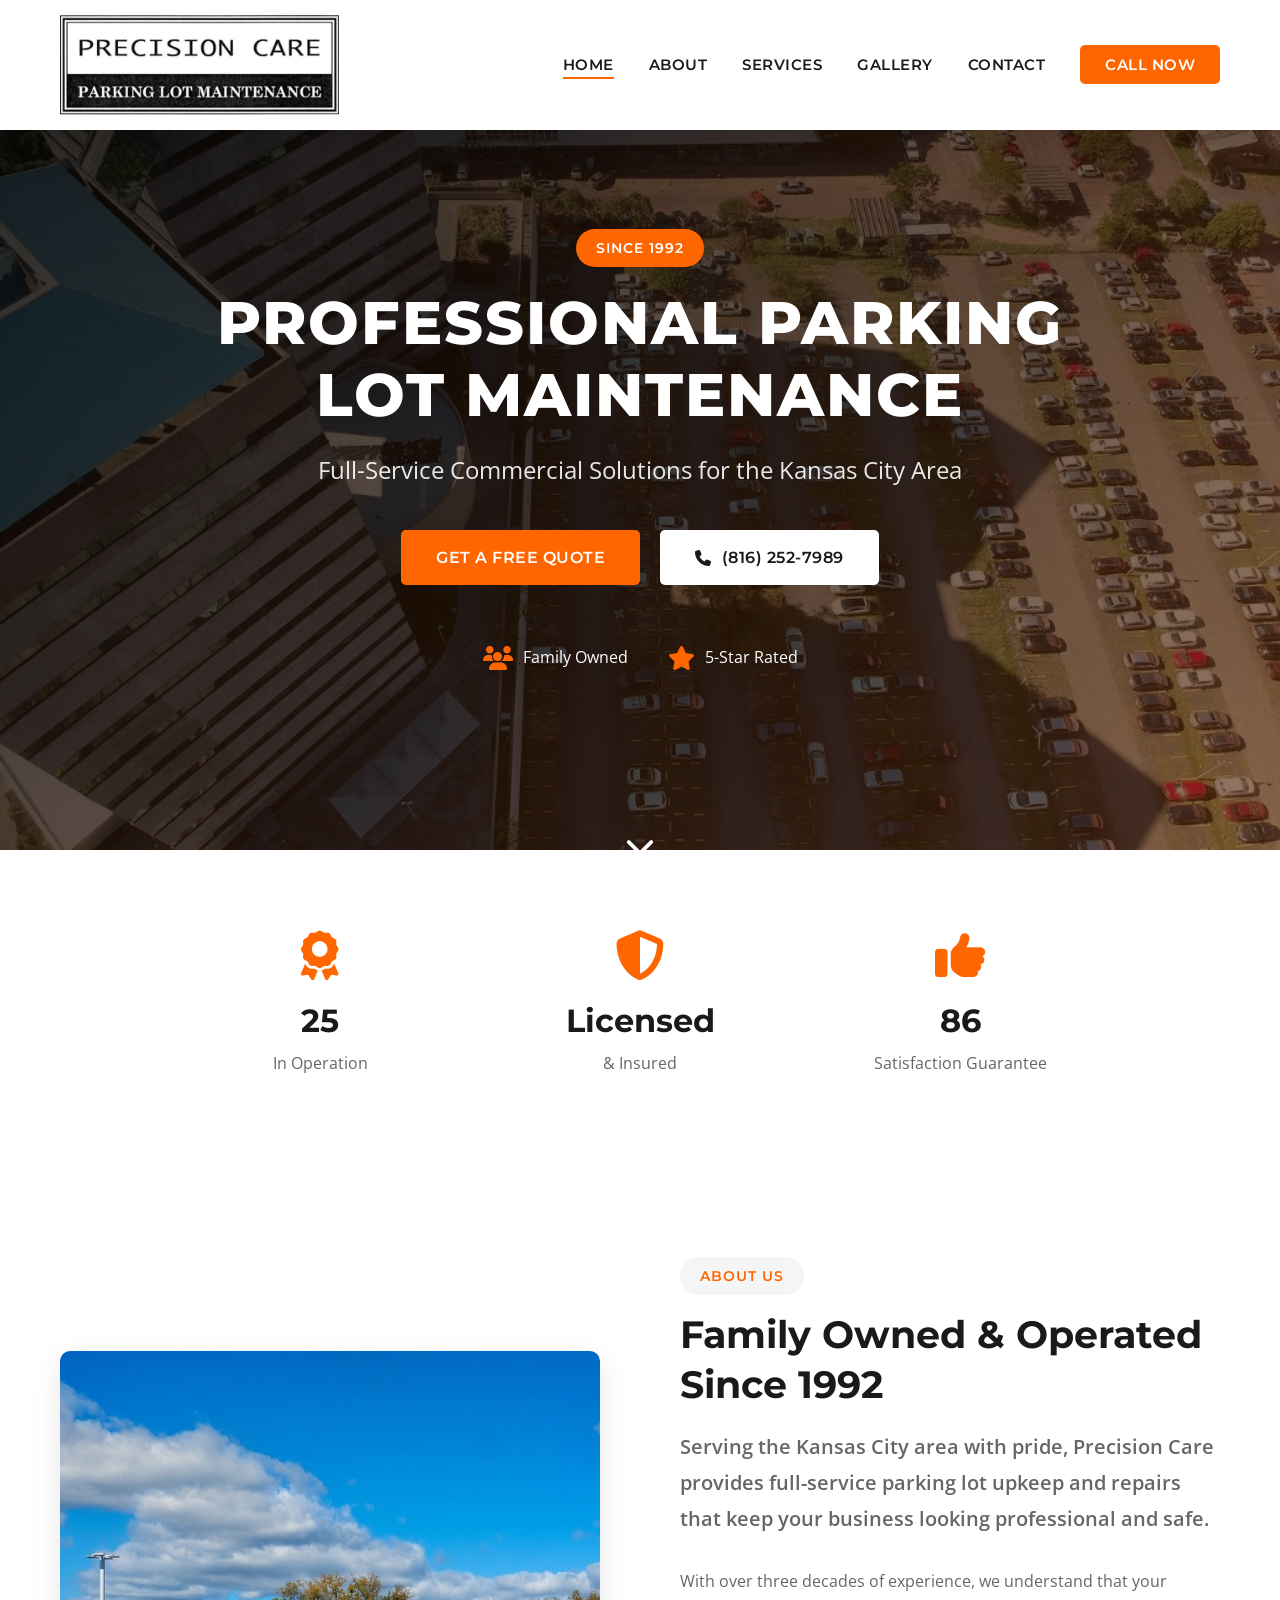
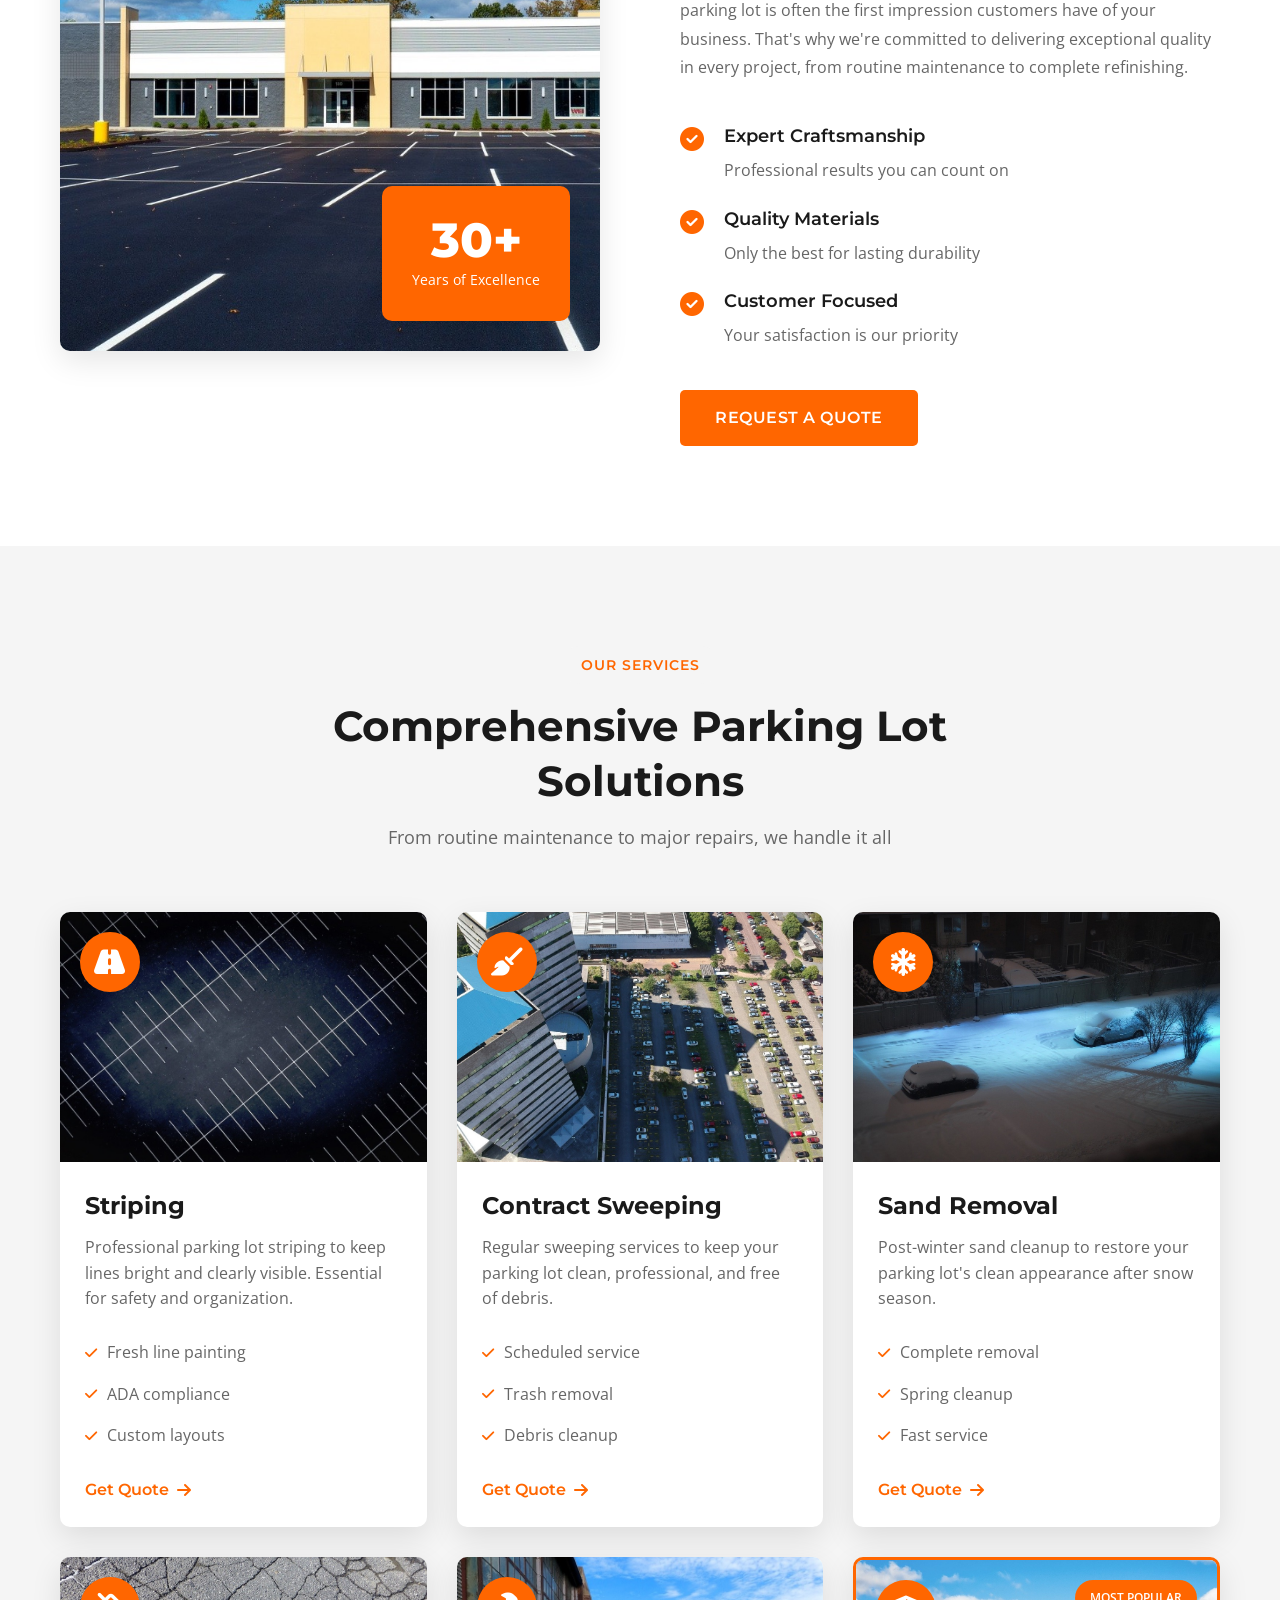
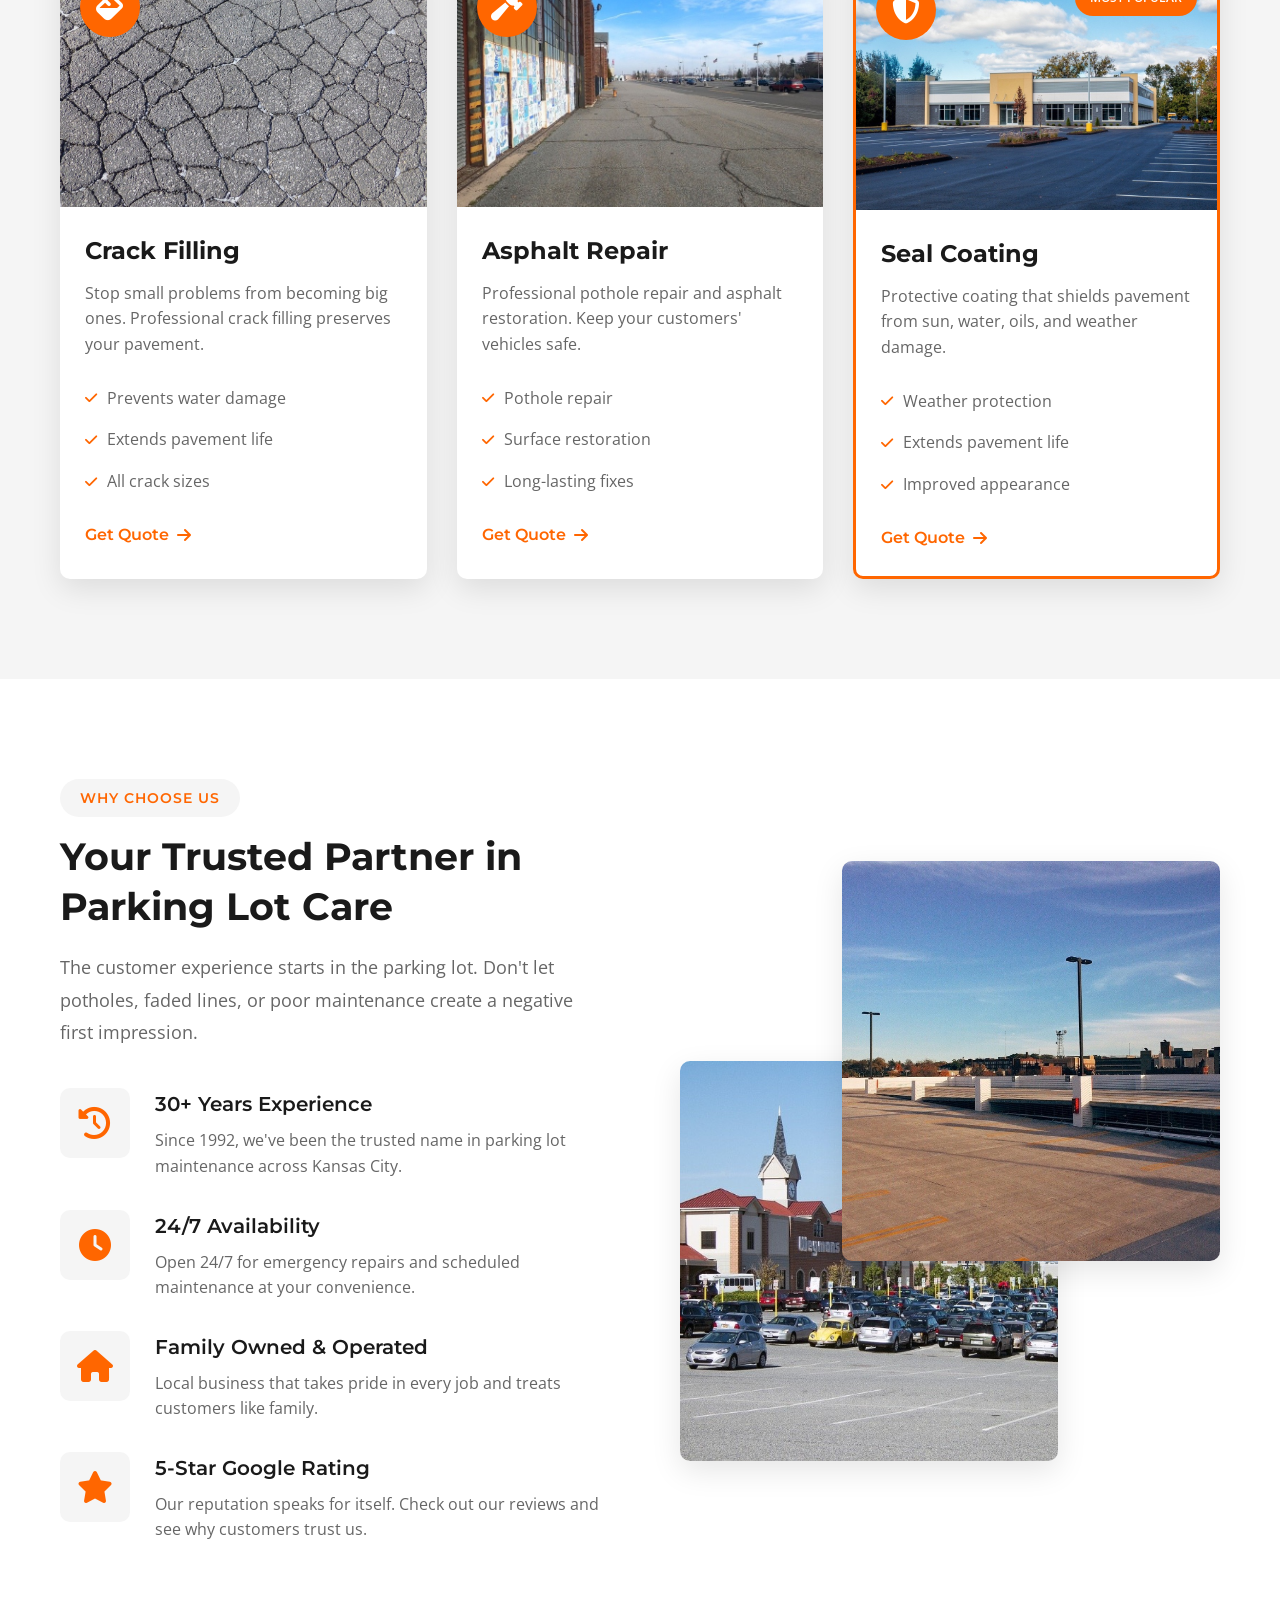
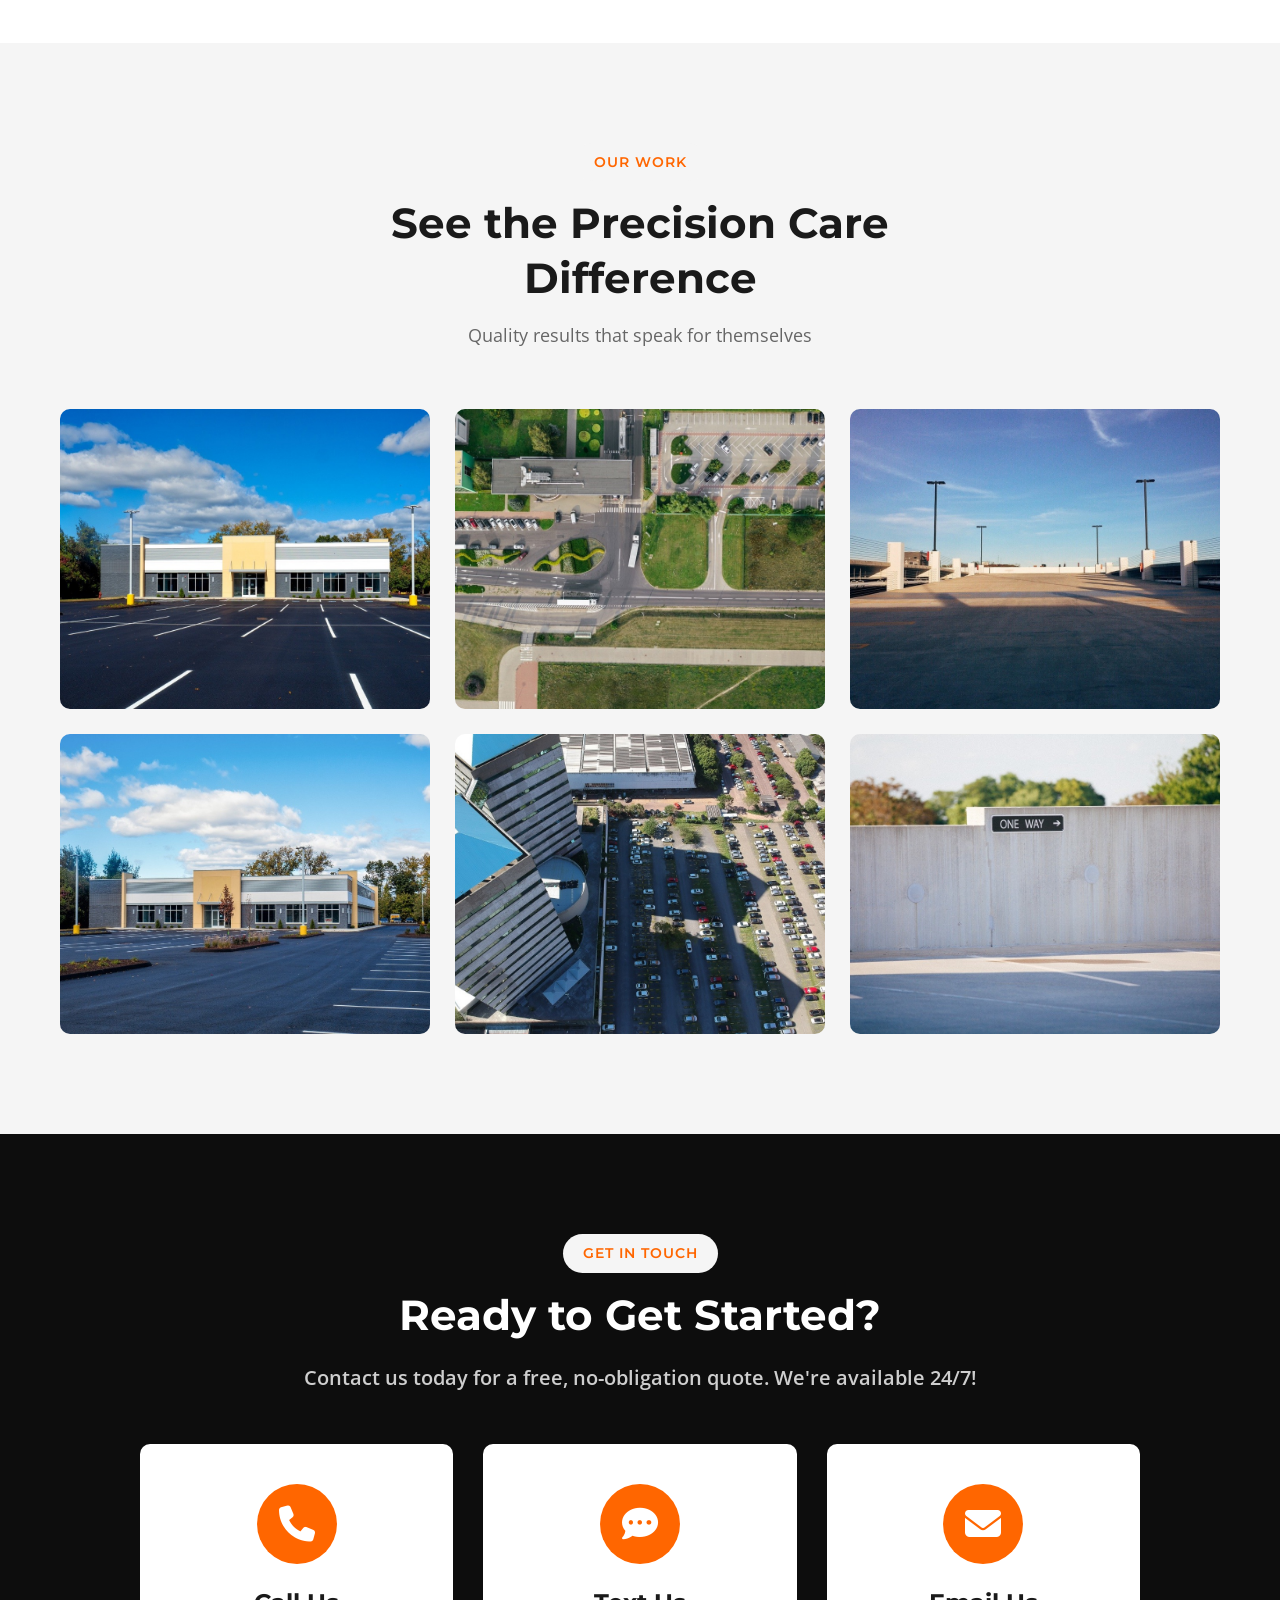
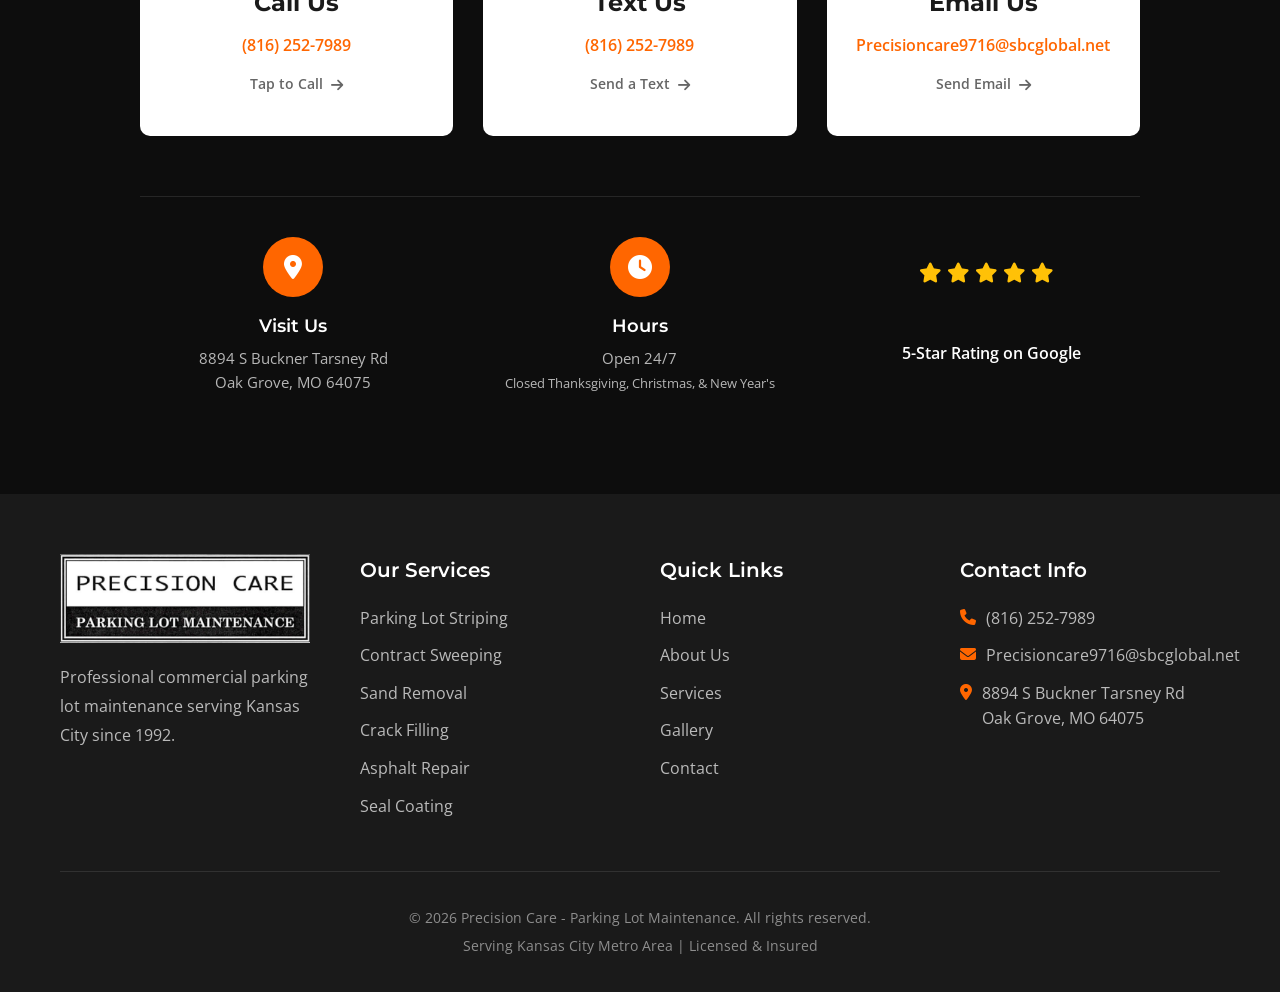
==== index.html @ b7b56f07 "fix: Update trust badge text to show complete messaging - Keep '30+ Years' in the heading (h3) - Kee" ====
<!DOCTYPE html>
<html lang="en">
<head>
    <meta charset="UTF-8">
    <meta name="viewport" content="width=device-width, initial-scale=1.0">
    <meta name="description" content="Precision Care - Professional Commercial Parking Lot Maintenance serving Kansas City since 1992. Full service parking lot upkeep, repairs, striping, seal coating, and more.">
    <meta name="keywords" content="parking lot maintenance, asphalt repair, seal coating, striping, Kansas City, commercial parking">
    <title>Precision Care | Commercial Parking Lot Maintenance KC</title>
    <link rel="icon" type="image/png" href="images/icon-circle.png">
    <link rel="stylesheet" href="css/styles.css">
    <link rel="preconnect" href="https://fonts.googleapis.com">
    <link rel="preconnect" href="https://fonts.gstatic.com" crossorigin>
    <link href="https://fonts.googleapis.com/css2?family=Montserrat:wght@400;600;700;800&family=Open+Sans:wght@400;600&display=swap" rel="stylesheet">
    <link rel="stylesheet" href="https://cdnjs.cloudflare.com/ajax/libs/font-awesome/6.4.0/css/all.min.css">
</head>
<body>
    <!-- Navigation -->
    <nav class="navbar" id="navbar">
        <div class="container nav-container">
            <div class="logo">
                <img src="images/logo-full.png" alt="Precision Care Logo">
            </div>
            <button class="mobile-menu-toggle" id="mobileMenuToggle">
                <span></span>
                <span></span>
                <span></span>
            </button>
            <ul class="nav-links" id="navLinks">
                <li><a href="#home" class="nav-link active">Home</a></li>
                <li><a href="#about" class="nav-link">About</a></li>
                <li><a href="#services" class="nav-link">Services</a></li>
                <li><a href="#gallery" class="nav-link">Gallery</a></li>
                <li><a href="#contact" class="nav-link">Contact</a></li>
                <li><a href="tel:8162527989" class="nav-link cta-btn">Call Now</a></li>
            </ul>
        </div>
    </nav>

    <!-- Hero Section -->
    <section class="hero" id="home">
        <div class="hero-overlay"></div>
        <div class="hero-content">
            <div class="hero-badge">Since 1992</div>
            <h1 class="hero-title">Professional Parking Lot Maintenance</h1>
            <p class="hero-subtitle">Full-Service Commercial Solutions for the Kansas City Area</p>
            <div class="hero-buttons">
                <a href="#contact" class="btn btn-primary">Get A Free Quote</a>
                <a href="tel:8162527989" class="btn btn-secondary"><i class="fas fa-phone"></i> (816) 252-7989</a>
            </div>
            <div class="hero-features">
                <div class="feature-item">
                    <i class="fas fa-users"></i>
                    <span>Family Owned</span>
                </div>
                <div class="feature-item">
                    <i class="fas fa-star"></i>
                    <span>5-Star Rated</span>
                </div>
            </div>
        </div>
        <div class="scroll-indicator">
            <i class="fas fa-chevron-down"></i>
        </div>
    </section>

    <!-- Trust Badges -->
    <section class="trust-badges">
        <div class="container">
            <div class="badges-grid">
                <div class="badge-item">
                    <i class="fas fa-award"></i>
                    <h3>30+ Years</h3>
                    <p>In Operation</p>
                </div>
                <div class="badge-item">
                    <i class="fas fa-shield-alt"></i>
                    <h3>Licensed</h3>
                    <p>& Insured</p>
                </div>
                <div class="badge-item">
                    <i class="fas fa-thumbs-up"></i>
                    <h3>100%</h3>
                    <p>Satisfaction Guarantee</p>
                </div>
            </div>
        </div>
    </section>

    <!-- About Section -->
    <section class="about" id="about">
        <div class="container">
            <div class="about-content">
                <div class="about-image">
                    <img src="images/commercial-building.jpg" alt="Commercial Parking Lot">
                    <div class="about-badge">
                        <span class="badge-number">30+</span>
                        <span class="badge-text">Years of Excellence</span>
                    </div>
                </div>
                <div class="about-text">
                    <div class="section-label">About Us</div>
                    <h2>Family Owned & Operated Since 1992</h2>
                    <p class="lead">Serving the Kansas City area with pride, Precision Care provides full-service parking lot upkeep and repairs that keep your business looking professional and safe.</p>
                    <p>With over three decades of experience, we understand that your parking lot is often the first impression customers have of your business. That's why we're committed to delivering exceptional quality in every project, from routine maintenance to complete refinishing.</p>
                    
                    <div class="about-features">
                        <div class="about-feature">
                            <i class="fas fa-check-circle"></i>
                            <div>
                                <h4>Expert Craftsmanship</h4>
                                <p>Professional results you can count on</p>
                            </div>
                        </div>
                        <div class="about-feature">
                            <i class="fas fa-check-circle"></i>
                            <div>
                                <h4>Quality Materials</h4>
                                <p>Only the best for lasting durability</p>
                            </div>
                        </div>
                        <div class="about-feature">
                            <i class="fas fa-check-circle"></i>
                            <div>
                                <h4>Customer Focused</h4>
                                <p>Your satisfaction is our priority</p>
                            </div>
                        </div>
                    </div>

                    <a href="#contact" class="btn btn-primary">Request a Quote</a>
                </div>
            </div>
        </div>
    </section>

    <!-- Services Section -->
    <section class="services" id="services">
        <div class="container">
            <div class="section-header">
                <div class="section-label">Our Services</div>
                <h2>Comprehensive Parking Lot Solutions</h2>
                <p>From routine maintenance to major repairs, we handle it all</p>
            </div>

            <div class="services-grid">
                <!-- Striping -->
                <div class="service-card">
                    <div class="service-icon">
                        <i class="fas fa-road"></i>
                    </div>
                    <div class="service-image">
                        <img src="images/parking-lines-night.jpg" alt="Parking Lot Striping">
                    </div>
                    <h3>Striping</h3>
                    <p>Professional parking lot striping to keep lines bright and clearly visible. Essential for safety and organization.</p>
                    <ul class="service-features">
                        <li><i class="fas fa-check"></i> Fresh line painting</li>
                        <li><i class="fas fa-check"></i> ADA compliance</li>
                        <li><i class="fas fa-check"></i> Custom layouts</li>
                    </ul>
                    <a href="#contact" class="service-link">Get Quote <i class="fas fa-arrow-right"></i></a>
                </div>

                <!-- Contract Sweeping -->
                <div class="service-card">
                    <div class="service-icon">
                        <i class="fas fa-broom"></i>
                    </div>
                    <div class="service-image">
                        <img src="images/parking-lot-aerial.jpg" alt="Parking Lot Sweeping">
                    </div>
                    <h3>Contract Sweeping</h3>
                    <p>Regular sweeping services to keep your parking lot clean, professional, and free of debris.</p>
                    <ul class="service-features">
                        <li><i class="fas fa-check"></i> Scheduled service</li>
                        <li><i class="fas fa-check"></i> Trash removal</li>
                        <li><i class="fas fa-check"></i> Debris cleanup</li>
                    </ul>
                    <a href="#contact" class="service-link">Get Quote <i class="fas fa-arrow-right"></i></a>
                </div>

                <!-- Sand Removal -->
                <div class="service-card">
                    <div class="service-icon">
                        <i class="fas fa-snowflake"></i>
                    </div>
                    <div class="service-image">
                        <img src="images/parking-lot-snow.jpg" alt="Sand Removal Service">
                    </div>
                    <h3>Sand Removal</h3>
                    <p>Post-winter sand cleanup to restore your parking lot's clean appearance after snow season.</p>
                    <ul class="service-features">
                        <li><i class="fas fa-check"></i> Complete removal</li>
                        <li><i class="fas fa-check"></i> Spring cleanup</li>
                        <li><i class="fas fa-check"></i> Fast service</li>
                    </ul>
                    <a href="#contact" class="service-link">Get Quote <i class="fas fa-arrow-right"></i></a>
                </div>

                <!-- Crack Filling -->
                <div class="service-card">
                    <div class="service-icon">
                        <i class="fas fa-fill"></i>
                    </div>
                    <div class="service-image">
                        <img src="images/cracked-pavement.jpg" alt="Crack Filling">
                    </div>
                    <h3>Crack Filling</h3>
                    <p>Stop small problems from becoming big ones. Professional crack filling preserves your pavement.</p>
                    <ul class="service-features">
                        <li><i class="fas fa-check"></i> Prevents water damage</li>
                        <li><i class="fas fa-check"></i> Extends pavement life</li>
                        <li><i class="fas fa-check"></i> All crack sizes</li>
                    </ul>
                    <a href="#contact" class="service-link">Get Quote <i class="fas fa-arrow-right"></i></a>
                </div>

                <!-- Asphalt Repair -->
                <div class="service-card">
                    <div class="service-icon">
                        <i class="fas fa-hammer"></i>
                    </div>
                    <div class="service-image">
                        <img src="images/parking-lot-1.jpg" alt="Asphalt Repair">
                    </div>
                    <h3>Asphalt Repair</h3>
                    <p>Professional pothole repair and asphalt restoration. Keep your customers' vehicles safe.</p>
                    <ul class="service-features">
                        <li><i class="fas fa-check"></i> Pothole repair</li>
                        <li><i class="fas fa-check"></i> Surface restoration</li>
                        <li><i class="fas fa-check"></i> Long-lasting fixes</li>
                    </ul>
                    <a href="#contact" class="service-link">Get Quote <i class="fas fa-arrow-right"></i></a>
                </div>

                <!-- Seal Coating -->
                <div class="service-card featured">
                    <div class="featured-badge">Most Popular</div>
                    <div class="service-icon">
                        <i class="fas fa-shield-alt"></i>
                    </div>
                    <div class="service-image">
                        <img src="images/commercial-building-2.jpg" alt="Seal Coating">
                    </div>
                    <h3>Seal Coating</h3>
                    <p>Protective coating that shields pavement from sun, water, oils, and weather damage.</p>
                    <ul class="service-features">
                        <li><i class="fas fa-check"></i> Weather protection</li>
                        <li><i class="fas fa-check"></i> Extends pavement life</li>
                        <li><i class="fas fa-check"></i> Improved appearance</li>
                    </ul>
                    <a href="#contact" class="service-link">Get Quote <i class="fas fa-arrow-right"></i></a>
                </div>
            </div>
        </div>
    </section>

    <!-- Why Choose Us -->
    <section class="why-choose">
        <div class="container">
            <div class="why-choose-content">
                <div class="why-choose-text">
                    <div class="section-label">Why Choose Us</div>
                    <h2>Your Trusted Partner in Parking Lot Care</h2>
                    <p>The customer experience starts in the parking lot. Don't let potholes, faded lines, or poor maintenance create a negative first impression.</p>
                    
                    <div class="why-features">
                        <div class="why-feature">
                            <div class="why-icon">
                                <i class="fas fa-history"></i>
                            </div>
                            <div class="why-content">
                                <h4>30+ Years Experience</h4>
                                <p>Since 1992, we've been the trusted name in parking lot maintenance across Kansas City.</p>
                            </div>
                        </div>
                        
                        <div class="why-feature">
                            <div class="why-icon">
                                <i class="fas fa-clock"></i>
                            </div>
                            <div class="why-content">
                                <h4>24/7 Availability</h4>
                                <p>Open 24/7 for emergency repairs and scheduled maintenance at your convenience.</p>
                            </div>
                        </div>
                        
                        <div class="why-feature">
                            <div class="why-icon">
                                <i class="fas fa-home"></i>
                            </div>
                            <div class="why-content">
                                <h4>Family Owned & Operated</h4>
                                <p>Local business that takes pride in every job and treats customers like family.</p>
                            </div>
                        </div>
                        
                        <div class="why-feature">
                            <div class="why-icon">
                                <i class="fas fa-star"></i>
                            </div>
                            <div class="why-content">
                                <h4>5-Star Google Rating</h4>
                                <p>Our reputation speaks for itself. Check out our reviews and see why customers trust us.</p>
                            </div>
                        </div>
                    </div>
                </div>
                
                <div class="why-choose-images">
                    <div class="image-stack">
                        <img src="images/rooftop-parking-2.jpg" alt="Professional Parking Lot" class="stack-img-1">
                        <img src="images/shopping-center.jpg" alt="Commercial Property" class="stack-img-2">
                    </div>
                </div>
            </div>
        </div>
    </section>

    <!-- Gallery Section -->
    <section class="gallery" id="gallery">
        <div class="container">
            <div class="section-header">
                <div class="section-label">Our Work</div>
                <h2>See the Precision Care Difference</h2>
                <p>Quality results that speak for themselves</p>
            </div>

            <div class="gallery-grid">
                <div class="gallery-item">
                    <img src="images/commercial-building.jpg" alt="Commercial parking lot maintenance">
                    <div class="gallery-overlay">
                        <h4>Commercial Striping</h4>
                        <p>Professional line work</p>
                    </div>
                </div>
                <div class="gallery-item">
                    <img src="images/parking-aerial-view.jpg" alt="Aerial view of parking lot">
                    <div class="gallery-overlay">
                        <h4>Large Scale Projects</h4>
                        <p>Complete lot renovation</p>
                    </div>
                </div>
                <div class="gallery-item">
                    <img src="images/rooftop-parking.jpg" alt="Rooftop parking maintenance">
                    <div class="gallery-overlay">
                        <h4>Rooftop Parking</h4>
                        <p>Specialized services</p>
                    </div>
                </div>
                <div class="gallery-item">
                    <img src="images/commercial-building-2.jpg" alt="Fresh asphalt and striping">
                    <div class="gallery-overlay">
                        <h4>Seal Coating</h4>
                        <p>Protection & beauty</p>
                    </div>
                </div>
                <div class="gallery-item">
                    <img src="images/parking-lot-aerial.jpg" alt="Well-maintained parking facility">
                    <div class="gallery-overlay">
                        <h4>Full Maintenance</h4>
                        <p>Complete care packages</p>
                    </div>
                </div>
                <div class="gallery-item">
                    <img src="images/one-way-sign.jpg" alt="Parking lot signage">
                    <div class="gallery-overlay">
                        <h4>Traffic Control</h4>
                        <p>Safety first</p>
                    </div>
                </div>
            </div>
        </div>
    </section>

    <!-- Contact Section -->
    <section class="contact" id="contact">
        <div class="container">
            <div class="contact-wrapper-centered">
                <div class="section-label">Get In Touch</div>
                <h2>Ready to Get Started?</h2>
                <p class="lead">Contact us today for a free, no-obligation quote. We're available 24/7!</p>
                
                <div class="contact-methods">
                    <a href="tel:8162527989" class="contact-method-card">
                        <div class="contact-method-icon">
                            <i class="fas fa-phone"></i>
                        </div>
                        <h3>Call Us</h3>
                        <p class="contact-method-value">(816) 252-7989</p>
                        <span class="contact-method-action">Tap to Call <i class="fas fa-arrow-right"></i></span>
                    </a>
                    
                    <a href="sms:8162527989" class="contact-method-card">
                        <div class="contact-method-icon">
                            <i class="fas fa-comment-dots"></i>
                        </div>
                        <h3>Text Us</h3>
                        <p class="contact-method-value">(816) 252-7989</p>
                        <span class="contact-method-action">Send a Text <i class="fas fa-arrow-right"></i></span>
                    </a>
                    
                    <a href="mailto:Precisioncare9716@sbcglobal.net" class="contact-method-card">
                        <div class="contact-method-icon">
                            <i class="fas fa-envelope"></i>
                        </div>
                        <h3>Email Us</h3>
                        <p class="contact-method-value">Precisioncare9716@sbcglobal.net</p>
                        <span class="contact-method-action">Send Email <i class="fas fa-arrow-right"></i></span>
                    </a>
                </div>
                
                <div class="contact-details-bottom">
                    <div class="contact-detail">
                        <div class="contact-icon">
                            <i class="fas fa-map-marker-alt"></i>
                        </div>
                        <div class="contact-text">
                            <h4>Visit Us</h4>
                            <p>8894 S Buckner Tarsney Rd<br>Oak Grove, MO 64075</p>
                        </div>
                    </div>
                    
                    <div class="contact-detail">
                        <div class="contact-icon">
                            <i class="fas fa-clock"></i>
                        </div>
                        <div class="contact-text">
                            <h4>Hours</h4>
                            <p>Open 24/7<br><small>Closed Thanksgiving, Christmas, & New Year's</small></p>
                        </div>
                    </div>
                    
                    <div class="google-rating">
                        <i class="fas fa-star"></i>
                        <i class="fas fa-star"></i>
                        <i class="fas fa-star"></i>
                        <i class="fas fa-star"></i>
                        <i class="fas fa-star"></i>
                        <p>5-Star Rating on Google</p>
                    </div>
                </div>
            </div>
        </div>
    </section>

    <!-- Footer -->
    <footer class="footer">
        <div class="container">
            <div class="footer-content">
                <div class="footer-col">
                    <img src="images/logo-full.png" alt="Precision Care" class="footer-logo">
                    <p>Professional commercial parking lot maintenance serving Kansas City since 1992.</p>
                </div>
                
                <div class="footer-col">
                    <h4>Our Services</h4>
                    <ul>
                        <li><a href="#services">Parking Lot Striping</a></li>
                        <li><a href="#services">Contract Sweeping</a></li>
                        <li><a href="#services">Sand Removal</a></li>
                        <li><a href="#services">Crack Filling</a></li>
                        <li><a href="#services">Asphalt Repair</a></li>
                        <li><a href="#services">Seal Coating</a></li>
                    </ul>
                </div>
                
                <div class="footer-col">
                    <h4>Quick Links</h4>
                    <ul>
                        <li><a href="#home">Home</a></li>
                        <li><a href="#about">About Us</a></li>
                        <li><a href="#services">Services</a></li>
                        <li><a href="#gallery">Gallery</a></li>
                        <li><a href="#contact">Contact</a></li>
                    </ul>
                </div>
                
                <div class="footer-col">
                    <h4>Contact Info</h4>
                    <ul class="footer-contact">
                        <li>
                            <i class="fas fa-phone"></i>
                            <a href="tel:8162527989">(816) 252-7989</a>
                        </li>
                        <li>
                            <i class="fas fa-envelope"></i>
                            <a href="mailto:Precisioncare9716@sbcglobal.net">Precisioncare9716@sbcglobal.net</a>
                        </li>
                        <li>
                            <i class="fas fa-map-marker-alt"></i>
                            <span>8894 S Buckner Tarsney Rd<br>Oak Grove, MO 64075</span>
                        </li>
                    </ul>
                </div>
            </div>
            
            <div class="footer-bottom">
                <p>&copy; 2024 Precision Care - Parking Lot Maintenance. All rights reserved.</p>
                <p>Serving Kansas City Metro Area | Licensed & Insured</p>
            </div>
        </div>
    </footer>

    <!-- Scroll to Top Button -->
    <button class="scroll-top" id="scrollTop">
        <i class="fas fa-chevron-up"></i>
    </button>

    <script src="js/script.js"></script>
</body>
</html>
---- css/styles.css ----
/* ===================================
   PRECISION CARE - MODERN INDUSTRIAL DESIGN
   =================================== */

/* Reset & Base Styles */
* {
    margin: 0;
    padding: 0;
    box-sizing: border-box;
}

:root {
    /* Color Palette - Industrial & Professional */
    --primary-color: #1a1a1a;
    --secondary-color: #ff6600;
    --accent-color: #ffa500;
    --dark-bg: #0d0d0d;
    --light-bg: #f5f5f5;
    --text-dark: #1a1a1a;
    --text-light: #666;
    --white: #ffffff;
    --gray-light: #e0e0e0;
    --gray-medium: #999;
    --overlay: rgba(0, 0, 0, 0.7);
    
    /* Typography */
    --font-primary: 'Montserrat', sans-serif;
    --font-secondary: 'Open Sans', sans-serif;
    
    /* Spacing */
    --section-padding: 100px 0;
    --container-width: 1200px;
    
    /* Effects */
    --transition: all 0.3s ease;
    --box-shadow: 0 10px 30px rgba(0, 0, 0, 0.1);
    --box-shadow-hover: 0 15px 40px rgba(0, 0, 0, 0.2);
}

html {
    scroll-behavior: smooth;
}

body {
    font-family: var(--font-secondary);
    color: var(--text-dark);
    line-height: 1.6;
    overflow-x: hidden;
}

.container {
    max-width: var(--container-width);
    margin: 0 auto;
    padding: 0 20px;
}

img {
    max-width: 100%;
    height: auto;
    display: block;
}

a {
    text-decoration: none;
    color: inherit;
    transition: var(--transition);
}

/* ===================================
   NAVIGATION
   =================================== */

.navbar {
    position: fixed;
    top: 0;
    left: 0;
    width: 100%;
    background: var(--white);
    box-shadow: 0 2px 20px rgba(0, 0, 0, 0.1);
    z-index: 1000;
    transition: var(--transition);
}

.navbar.scrolled {
    box-shadow: 0 2px 30px rgba(0, 0, 0, 0.15);
}

.nav-container {
    display: flex;
    justify-content: space-between;
    align-items: center;
    padding: 15px 20px;
}

.logo img {
    height: 100px;
    width: auto;
}

.nav-links {
    display: flex;
    list-style: none;
    align-items: center;
    gap: 35px;
}

.nav-link {
    font-family: var(--font-primary);
    font-weight: 600;
    font-size: 15px;
    color: var(--text-dark);
    position: relative;
    text-transform: uppercase;
    letter-spacing: 0.5px;
}

.nav-link::after {
    content: '';
    position: absolute;
    bottom: -5px;
    left: 0;
    width: 0;
    height: 2px;
    background: var(--secondary-color);
    transition: var(--transition);
}

.nav-link:hover::after,
.nav-link.active::after {
    width: 100%;
}

.nav-link.cta-btn {
    background: var(--secondary-color);
    color: var(--white);
    padding: 10px 25px;
    border-radius: 5px;
}

.nav-link.cta-btn::after {
    display: none;
}

.nav-link.cta-btn:hover {
    background: #e65500;
    transform: translateY(-2px);
}

.mobile-menu-toggle {
    display: none;
    flex-direction: column;
    gap: 5px;
    background: none;
    border: none;
    cursor: pointer;
}

.mobile-menu-toggle span {
    width: 25px;
    height: 3px;
    background: var(--primary-color);
    border-radius: 2px;
    transition: var(--transition);
}

/* ===================================
   HERO SECTION
   =================================== */

.hero {
    position: relative;
    height: 100vh;
    min-height: 700px;
    background: linear-gradient(rgba(0, 0, 0, 0.5), rgba(0, 0, 0, 0.5)),
                url('../images/parking-lot-aerial.jpg') center/cover no-repeat;
    display: flex;
    align-items: center;
    justify-content: center;
    text-align: center;
    color: var(--white);
    overflow: hidden;
}

.hero-overlay {
    position: absolute;
    top: 0;
    left: 0;
    width: 100%;
    height: 100%;
    background: linear-gradient(135deg, rgba(0, 0, 0, 0.7), rgba(255, 102, 0, 0.2));
}

.hero-content {
    position: relative;
    z-index: 2;
    max-width: 900px;
    padding: 0 20px;
    animation: fadeInUp 1s ease;
}

.hero-badge {
    display: inline-block;
    background: var(--secondary-color);
    color: var(--white);
    padding: 8px 20px;
    border-radius: 30px;
    font-family: var(--font-primary);
    font-weight: 600;
    font-size: 14px;
    margin-bottom: 20px;
    text-transform: uppercase;
    letter-spacing: 1px;
}

.hero-title {
    font-family: var(--font-primary);
    font-size: 60px;
    font-weight: 800;
    line-height: 1.2;
    margin-bottom: 20px;
    text-transform: uppercase;
    letter-spacing: 2px;
}

.hero-subtitle {
    font-size: 24px;
    margin-bottom: 40px;
    color: rgba(255, 255, 255, 0.9);
}

.hero-buttons {
    display: flex;
    gap: 20px;
    justify-content: center;
    flex-wrap: wrap;
    margin-bottom: 60px;
}

.btn {
    display: inline-flex;
    align-items: center;
    gap: 10px;
    padding: 15px 35px;
    font-family: var(--font-primary);
    font-weight: 600;
    font-size: 16px;
    border-radius: 5px;
    cursor: pointer;
    transition: var(--transition);
    border: none;
    text-transform: uppercase;
    letter-spacing: 0.5px;
}

.btn-primary {
    background: var(--secondary-color);
    color: var(--white);
}

.btn-primary:hover {
    background: #e65500;
    transform: translateY(-3px);
    box-shadow: 0 10px 25px rgba(255, 102, 0, 0.3);
}

.btn-secondary {
    background: var(--white);
    color: var(--primary-color);
}

.btn-secondary:hover {
    background: var(--light-bg);
    transform: translateY(-3px);
    box-shadow: 0 10px 25px rgba(0, 0, 0, 0.2);
}

.btn-block {
    width: 100%;
    justify-content: center;
}

.hero-features {
    display: flex;
    gap: 40px;
    justify-content: center;
    flex-wrap: wrap;
}

.feature-item {
    display: flex;
    align-items: center;
    gap: 10px;
    font-size: 16px;
}

.feature-item i {
    color: var(--secondary-color);
    font-size: 24px;
}

.scroll-indicator {
    position: absolute;
    bottom: 30px;
    left: 50%;
    transform: translateX(-50%);
    font-size: 30px;
    color: var(--white);
    animation: bounce 2s infinite;
}

@keyframes bounce {
    0%, 20%, 50%, 80%, 100% {
        transform: translateX(-50%) translateY(0);
    }
    40% {
        transform: translateX(-50%) translateY(-10px);
    }
    60% {
        transform: translateX(-50%) translateY(-5px);
    }
}

@keyframes fadeInUp {
    from {
        opacity: 0;
        transform: translateY(30px);
    }
    to {
        opacity: 1;
        transform: translateY(0);
    }
}

/* ===================================
   TRUST BADGES
   =================================== */

.trust-badges {
    background: var(--white);
    padding: 60px 0;
    margin-top: -50px;
    position: relative;
    z-index: 10;
}

.badges-grid {
    display: grid;
    grid-template-columns: repeat(3, 1fr);
    gap: 60px;
    max-width: 900px;
    margin: 0 auto;
}

.badge-item {
    text-align: center;
    padding: 20px;
}

.badge-item i {
    font-size: 50px;
    color: var(--secondary-color);
    margin-bottom: 15px;
}

.badge-item h3 {
    font-family: var(--font-primary);
    font-size: 32px;
    font-weight: 700;
    color: var(--primary-color);
    margin-bottom: 5px;
}

.badge-item p {
    color: var(--text-light);
    font-size: 16px;
}

/* ===================================
   SECTION STYLES
   =================================== */

section {
    padding: var(--section-padding);
}

.section-label {
    display: inline-block;
    background: var(--light-bg);
    color: var(--secondary-color);
    padding: 8px 20px;
    border-radius: 30px;
    font-family: var(--font-primary);
    font-weight: 600;
    font-size: 14px;
    margin-bottom: 15px;
    text-transform: uppercase;
    letter-spacing: 1px;
}

.section-header {
    text-align: center;
    max-width: 700px;
    margin: 0 auto 60px;
}

.section-header h2 {
    font-family: var(--font-primary);
    font-size: 42px;
    font-weight: 700;
    color: var(--primary-color);
    margin-bottom: 15px;
    line-height: 1.3;
}

.section-header p {
    font-size: 18px;
    color: var(--text-light);
}

/* ===================================
   ABOUT SECTION
   =================================== */

.about {
    background: var(--white);
}

.about-content {
    display: grid;
    grid-template-columns: 1fr 1fr;
    gap: 80px;
    align-items: center;
}

.about-image {
    position: relative;
}

.about-image img {
    width: 100%;
    height: 600px;
    object-fit: cover;
    border-radius: 10px;
    box-shadow: var(--box-shadow);
}

.about-badge {
    position: absolute;
    bottom: 30px;
    right: 30px;
    background: var(--secondary-color);
    color: var(--white);
    padding: 30px;
    border-radius: 10px;
    text-align: center;
    box-shadow: var(--box-shadow);
}

.badge-number {
    display: block;
    font-family: var(--font-primary);
    font-size: 48px;
    font-weight: 800;
    line-height: 1;
}

.badge-text {
    display: block;
    font-size: 14px;
    margin-top: 5px;
}

.about-text h2 {
    font-family: var(--font-primary);
    font-size: 38px;
    font-weight: 700;
    color: var(--primary-color);
    margin-bottom: 20px;
    line-height: 1.3;
}

.lead {
    font-size: 20px;
    color: var(--text-dark);
    font-weight: 600;
    margin-bottom: 20px;
}

.about-text p {
    color: var(--text-light);
    margin-bottom: 30px;
    line-height: 1.8;
}

.about-features {
    display: flex;
    flex-direction: column;
    gap: 20px;
    margin: 40px 0;
}

.about-feature {
    display: flex;
    gap: 20px;
    align-items: flex-start;
}

.about-feature i {
    color: var(--secondary-color);
    font-size: 24px;
    margin-top: 5px;
}

.about-feature h4 {
    font-family: var(--font-primary);
    font-size: 18px;
    font-weight: 600;
    margin-bottom: 5px;
}

.about-feature p {
    color: var(--text-light);
    margin: 0;
}

/* ===================================
   SERVICES SECTION
   =================================== */

.services {
    background: var(--light-bg);
}

.services-grid {
    display: grid;
    grid-template-columns: repeat(auto-fit, minmax(350px, 1fr));
    gap: 30px;
}

.service-card {
    background: var(--white);
    border-radius: 10px;
    overflow: hidden;
    box-shadow: var(--box-shadow);
    transition: var(--transition);
    position: relative;
}

.service-card.featured {
    border: 3px solid var(--secondary-color);
}

.featured-badge {
    position: absolute;
    top: 20px;
    right: 20px;
    background: var(--secondary-color);
    color: var(--white);
    padding: 8px 15px;
    border-radius: 30px;
    font-size: 12px;
    font-weight: 600;
    text-transform: uppercase;
    z-index: 10;
}

.service-card:hover {
    transform: translateY(-10px);
    box-shadow: var(--box-shadow-hover);
}

.service-icon {
    position: absolute;
    top: 20px;
    left: 20px;
    width: 60px;
    height: 60px;
    background: var(--secondary-color);
    border-radius: 50%;
    display: flex;
    align-items: center;
    justify-content: center;
    z-index: 10;
}

.service-icon i {
    font-size: 28px;
    color: var(--white);
}

.service-image {
    height: 250px;
    overflow: hidden;
}

.service-image img {
    width: 100%;
    height: 100%;
    object-fit: cover;
    transition: var(--transition);
}

.service-card:hover .service-image img {
    transform: scale(1.1);
}

.service-card h3 {
    font-family: var(--font-primary);
    font-size: 24px;
    font-weight: 700;
    padding: 25px 25px 10px;
    color: var(--primary-color);
}

.service-card > p {
    padding: 0 25px 20px;
    color: var(--text-light);
    line-height: 1.6;
}

.service-features {
    list-style: none;
    padding: 0 25px 20px;
}

.service-features li {
    padding: 8px 0;
    color: var(--text-light);
    display: flex;
    align-items: center;
    gap: 10px;
}

.service-features i {
    color: var(--secondary-color);
    font-size: 14px;
}

.service-link {
    display: inline-flex;
    align-items: center;
    gap: 8px;
    padding: 0 25px 25px;
    color: var(--secondary-color);
    font-weight: 600;
    font-family: var(--font-primary);
    transition: var(--transition);
}

.service-link:hover {
    gap: 15px;
}

/* ===================================
   WHY CHOOSE US
   =================================== */

.why-choose {
    background: var(--white);
}

.why-choose-content {
    display: grid;
    grid-template-columns: 1fr 1fr;
    gap: 80px;
    align-items: center;
}

.why-choose-text h2 {
    font-family: var(--font-primary);
    font-size: 38px;
    font-weight: 700;
    color: var(--primary-color);
    margin-bottom: 20px;
    line-height: 1.3;
}

.why-choose-text > p {
    font-size: 18px;
    color: var(--text-light);
    margin-bottom: 40px;
    line-height: 1.8;
}

.why-features {
    display: flex;
    flex-direction: column;
    gap: 30px;
}

.why-feature {
    display: flex;
    gap: 25px;
    align-items: flex-start;
}

.why-icon {
    width: 70px;
    height: 70px;
    background: var(--light-bg);
    border-radius: 10px;
    display: flex;
    align-items: center;
    justify-content: center;
    flex-shrink: 0;
}

.why-icon i {
    font-size: 32px;
    color: var(--secondary-color);
}

.why-content h4 {
    font-family: var(--font-primary);
    font-size: 20px;
    font-weight: 600;
    margin-bottom: 8px;
    color: var(--primary-color);
}

.why-content p {
    color: var(--text-light);
    line-height: 1.6;
}

.why-choose-images {
    position: relative;
}

.image-stack {
    position: relative;
    height: 600px;
}

.stack-img-1,
.stack-img-2 {
    position: absolute;
    width: 70%;
    height: 400px;
    object-fit: cover;
    border-radius: 10px;
    box-shadow: var(--box-shadow);
}

.stack-img-1 {
    top: 0;
    right: 0;
    z-index: 2;
}

.stack-img-2 {
    bottom: 0;
    left: 0;
    z-index: 1;
}

/* ===================================
   GALLERY SECTION
   =================================== */

.gallery {
    background: var(--light-bg);
}

.gallery-grid {
    display: grid;
    grid-template-columns: repeat(auto-fit, minmax(350px, 1fr));
    gap: 25px;
}

.gallery-item {
    position: relative;
    height: 300px;
    overflow: hidden;
    border-radius: 10px;
    cursor: pointer;
}

.gallery-item img {
    width: 100%;
    height: 100%;
    object-fit: cover;
    transition: var(--transition);
}

.gallery-overlay {
    position: absolute;
    top: 0;
    left: 0;
    width: 100%;
    height: 100%;
    background: linear-gradient(to top, rgba(0, 0, 0, 0.9), transparent);
    display: flex;
    flex-direction: column;
    justify-content: flex-end;
    padding: 25px;
    opacity: 0;
    transition: var(--transition);
}

.gallery-item:hover .gallery-overlay {
    opacity: 1;
}

.gallery-item:hover img {
    transform: scale(1.1);
}

.gallery-overlay h4 {
    color: var(--white);
    font-family: var(--font-primary);
    font-size: 22px;
    font-weight: 600;
    margin-bottom: 5px;
}

.gallery-overlay p {
    color: rgba(255, 255, 255, 0.8);
    font-size: 14px;
}

/* ===================================
   CONTACT SECTION
   =================================== */

.contact {
    background: var(--dark-bg);
    color: var(--white);
}

.contact-wrapper-centered {
    text-align: center;
    max-width: 1000px;
    margin: 0 auto;
}

.contact-wrapper-centered h2 {
    font-family: var(--font-primary);
    font-size: 42px;
    font-weight: 700;
    margin-bottom: 20px;
    line-height: 1.3;
}

.contact-wrapper-centered .lead {
    color: rgba(255, 255, 255, 0.8);
    margin-bottom: 50px;
    font-size: 20px;
}

.contact-methods {
    display: grid;
    grid-template-columns: repeat(3, 1fr);
    gap: 30px;
    margin-bottom: 60px;
}

.contact-method-card {
    background: var(--white);
    color: var(--primary-color);
    padding: 40px 30px;
    border-radius: 10px;
    transition: var(--transition);
    cursor: pointer;
    display: flex;
    flex-direction: column;
    align-items: center;
    text-align: center;
    min-width: 0;
}

.contact-method-card:hover {
    transform: translateY(-10px);
    box-shadow: var(--box-shadow-hover);
}

.contact-method-icon {
    width: 80px;
    height: 80px;
    background: var(--secondary-color);
    border-radius: 50%;
    display: flex;
    align-items: center;
    justify-content: center;
    margin-bottom: 20px;
    transition: var(--transition);
}

.contact-method-card:hover .contact-method-icon {
    transform: scale(1.1);
    background: var(--accent-color);
}

.contact-method-icon i {
    font-size: 36px;
    color: var(--white);
}

.contact-method-card h3 {
    font-family: var(--font-primary);
    font-size: 24px;
    font-weight: 700;
    margin-bottom: 10px;
}

.contact-method-value {
    color: var(--secondary-color);
    font-weight: 600;
    font-size: 16px;
    margin-bottom: 15px;
    word-break: keep-all;
    white-space: nowrap;
    overflow: hidden;
    text-overflow: ellipsis;
}

.contact-method-action {
    color: var(--text-light);
    font-size: 14px;
    font-weight: 600;
    display: flex;
    align-items: center;
    gap: 8px;
    transition: var(--transition);
}

.contact-method-card:hover .contact-method-action {
    color: var(--secondary-color);
    gap: 12px;
}

.contact-details-bottom {
    display: grid;
    grid-template-columns: repeat(3, 1fr);
    gap: 40px;
    padding-top: 40px;
    border-top: 1px solid rgba(255, 255, 255, 0.1);
}

.contact-detail {
    display: flex;
    flex-direction: column;
    align-items: center;
    text-align: center;
    gap: 15px;
}

.contact-icon {
    width: 60px;
    height: 60px;
    background: var(--secondary-color);
    border-radius: 50%;
    display: flex;
    align-items: center;
    justify-content: center;
    flex-shrink: 0;
}

.contact-icon i {
    font-size: 24px;
    color: var(--white);
}

.contact-text h4 {
    font-family: var(--font-primary);
    font-size: 18px;
    font-weight: 600;
    margin-bottom: 5px;
    color: var(--white);
}

.contact-text p {
    color: rgba(255, 255, 255, 0.7);
    line-height: 1.6;
    font-size: 15px;
}

.google-rating {
    display: flex;
    flex-direction: row;
    align-items: center;
    justify-content: center;
    gap: 5px;
    flex-wrap: wrap;
}

.google-rating i {
    color: #ffc107;
    font-size: 20px;
    display: inline-block;
}

.google-rating p {
    margin: 0;
    margin-left: 10px;
    font-weight: 600;
    color: var(--white);
    font-size: 16px;
    white-space: nowrap;
}

/* ===================================
   FOOTER
   =================================== */

.footer {
    background: var(--primary-color);
    color: var(--white);
    padding: 60px 0 30px;
}

.footer-content {
    display: grid;
    grid-template-columns: repeat(auto-fit, minmax(250px, 1fr));
    gap: 40px;
    margin-bottom: 40px;
}

.footer-logo {
    max-width: 250px;
    margin-bottom: 20px;
}

.footer-col p {
    color: rgba(255, 255, 255, 0.7);
    line-height: 1.8;
    margin-bottom: 20px;
}

.footer-social {
    display: flex;
    gap: 15px;
}

.footer-social a {
    width: 40px;
    height: 40px;
    background: rgba(255, 255, 255, 0.1);
    border-radius: 50%;
    display: flex;
    align-items: center;
    justify-content: center;
    transition: var(--transition);
}

.footer-social a:hover {
    background: var(--secondary-color);
    transform: translateY(-3px);
}

.footer-col h4 {
    font-family: var(--font-primary);
    font-size: 20px;
    font-weight: 600;
    margin-bottom: 20px;
}

.footer-col ul {
    list-style: none;
}

.footer-col ul li {
    margin-bottom: 12px;
}

.footer-col ul li a {
    color: rgba(255, 255, 255, 0.7);
    transition: var(--transition);
}

.footer-col ul li a:hover {
    color: var(--secondary-color);
    padding-left: 5px;
}

.footer-contact li {
    display: flex;
    align-items: flex-start;
    gap: 10px;
    color: rgba(255, 255, 255, 0.7);
}

.footer-contact i {
    color: var(--secondary-color);
    margin-top: 3px;
}

.footer-bottom {
    text-align: center;
    padding-top: 30px;
    border-top: 1px solid rgba(255, 255, 255, 0.1);
}

.footer-bottom p {
    color: rgba(255, 255, 255, 0.5);
    font-size: 14px;
    margin: 5px 0;
}

/* ===================================
   SCROLL TO TOP BUTTON
   =================================== */

.scroll-top {
    position: fixed;
    bottom: 30px;
    right: 30px;
    width: 50px;
    height: 50px;
    background: var(--secondary-color);
    color: var(--white);
    border: none;
    border-radius: 50%;
    font-size: 20px;
    cursor: pointer;
    display: none;
    align-items: center;
    justify-content: center;
    box-shadow: var(--box-shadow);
    transition: var(--transition);
    z-index: 999;
}

.scroll-top.visible {
    display: flex;
}

.scroll-top:hover {
    background: #e65500;
    transform: translateY(-5px);
}

/* ===================================
   RESPONSIVE DESIGN
   =================================== */

@media (max-width: 1024px) {
    .about-content,
    .why-choose-content {
        grid-template-columns: 1fr;
        gap: 50px;
    }
    
    .contact-methods,
    .contact-details-bottom {
        grid-template-columns: 1fr;
        gap: 30px;
    }
    
    .image-stack {
        height: 500px;
    }
    
    .services-grid,
    .gallery-grid {
        grid-template-columns: repeat(auto-fit, minmax(300px, 1fr));
    }
}

@media (max-width: 768px) {
    .mobile-menu-toggle {
        display: flex;
    }
    
    .logo img {
        height: 70px;
    }
    
    .nav-links {
        position: fixed;
        top: 100px;
        left: -100%;
        width: 100%;
        height: calc(100vh - 100px);
        background: var(--white);
        flex-direction: column;
        padding: 40px 20px;
        transition: var(--transition);
        box-shadow: 0 10px 30px rgba(0, 0, 0, 0.1);
    }
    
    .nav-links.active {
        left: 0;
    }
    
    .hero-title {
        font-size: 40px;
    }
    
    .hero-subtitle {
        font-size: 18px;
    }
    
    .hero-buttons {
        flex-direction: column;
        align-items: stretch;
    }
    
    .section-header h2 {
        font-size: 32px;
    }
    
    .about-text h2,
    .why-choose-text h2,
    .contact-wrapper-centered h2 {
        font-size: 28px;
    }
    
    .contact-methods,
    .contact-details-bottom {
        grid-template-columns: 1fr;
    }
    
    .badges-grid {
        grid-template-columns: 1fr;
        gap: 30px;
    }
    
    .services-grid,
    .gallery-grid {
        grid-template-columns: 1fr;
    }
    
    .footer-content {
        grid-template-columns: 1fr;
    }
}

@media (max-width: 480px) {
    .logo img {
        height: 60px;
    }
    
    .hero-title {
        font-size: 32px;
    }
    
    .hero-features {
        flex-direction: column;
        gap: 15px;
    }
    
    .badges-grid {
        grid-template-columns: 1fr;
    }
    
    .contact-method-card {
        padding: 30px 20px;
    }
    
    .contact-method-value {
        font-size: 14px;
        word-break: break-word;
        white-space: normal;
    }
}
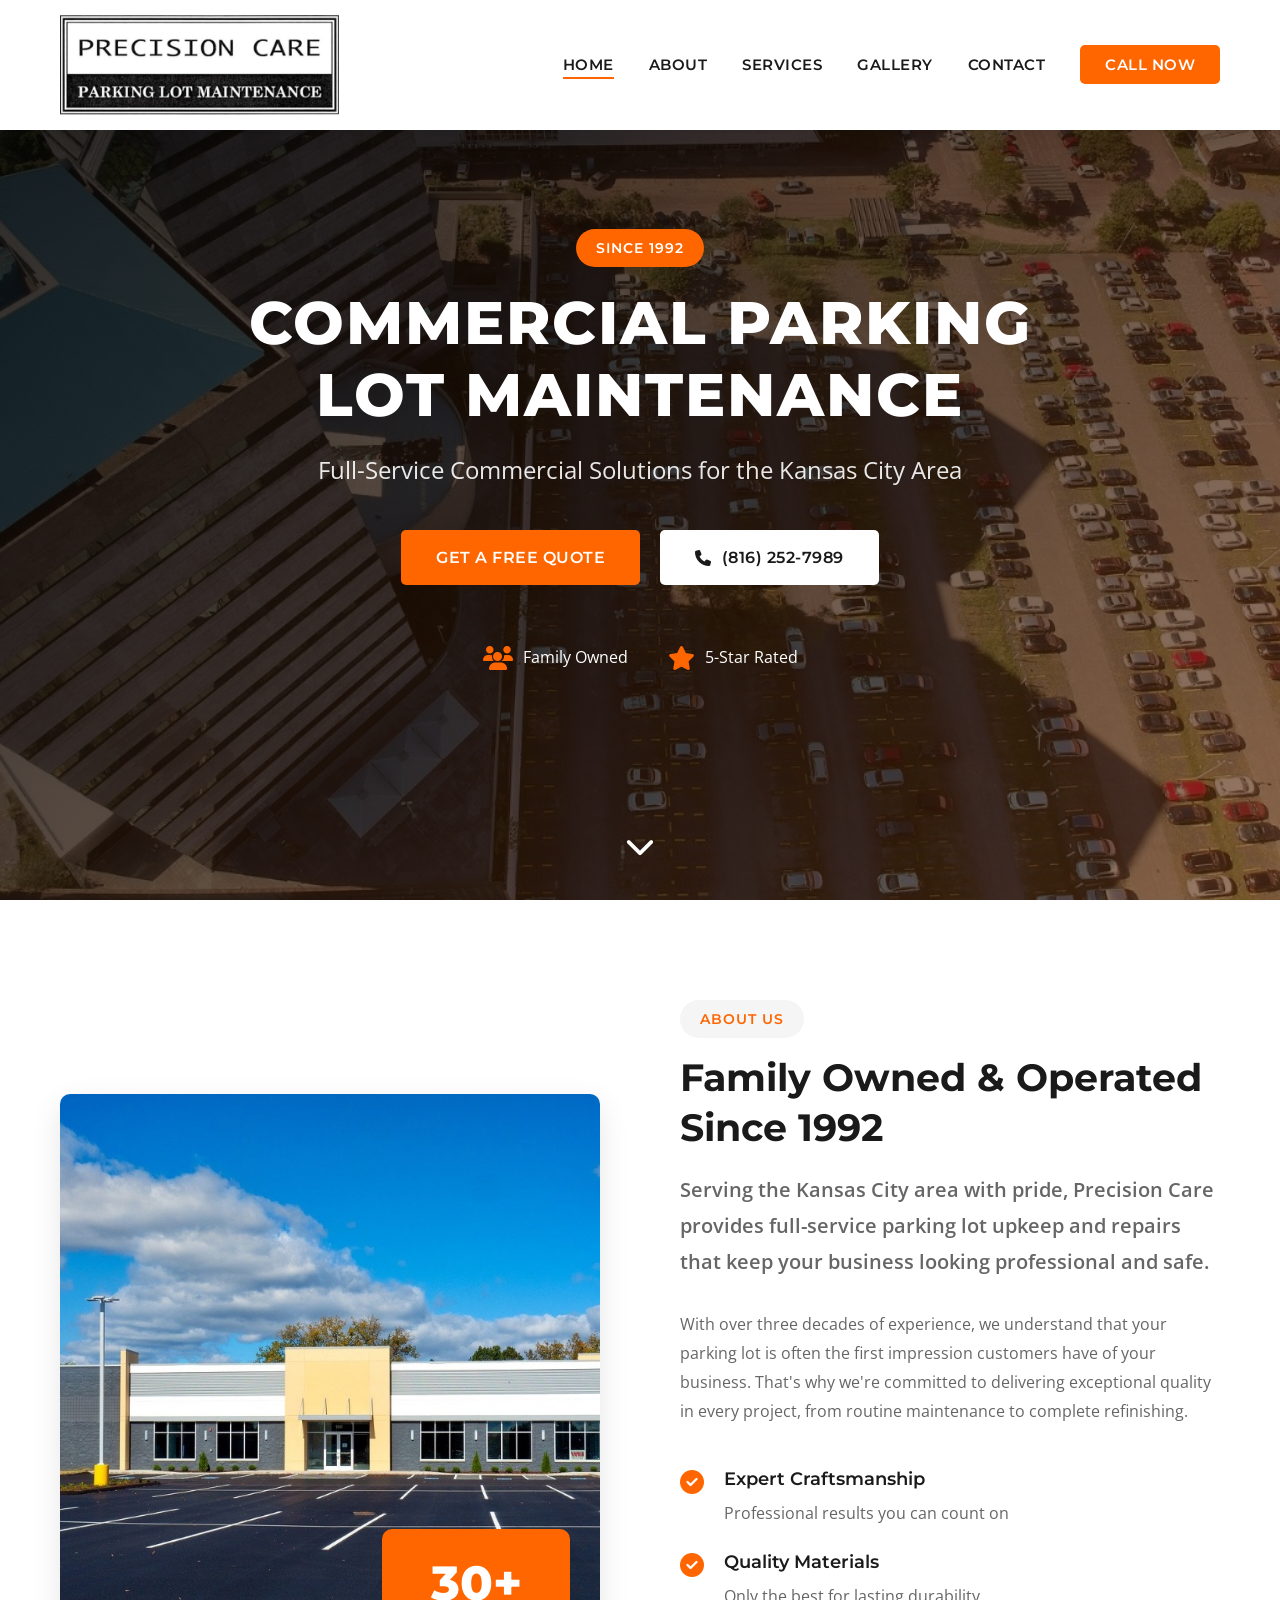
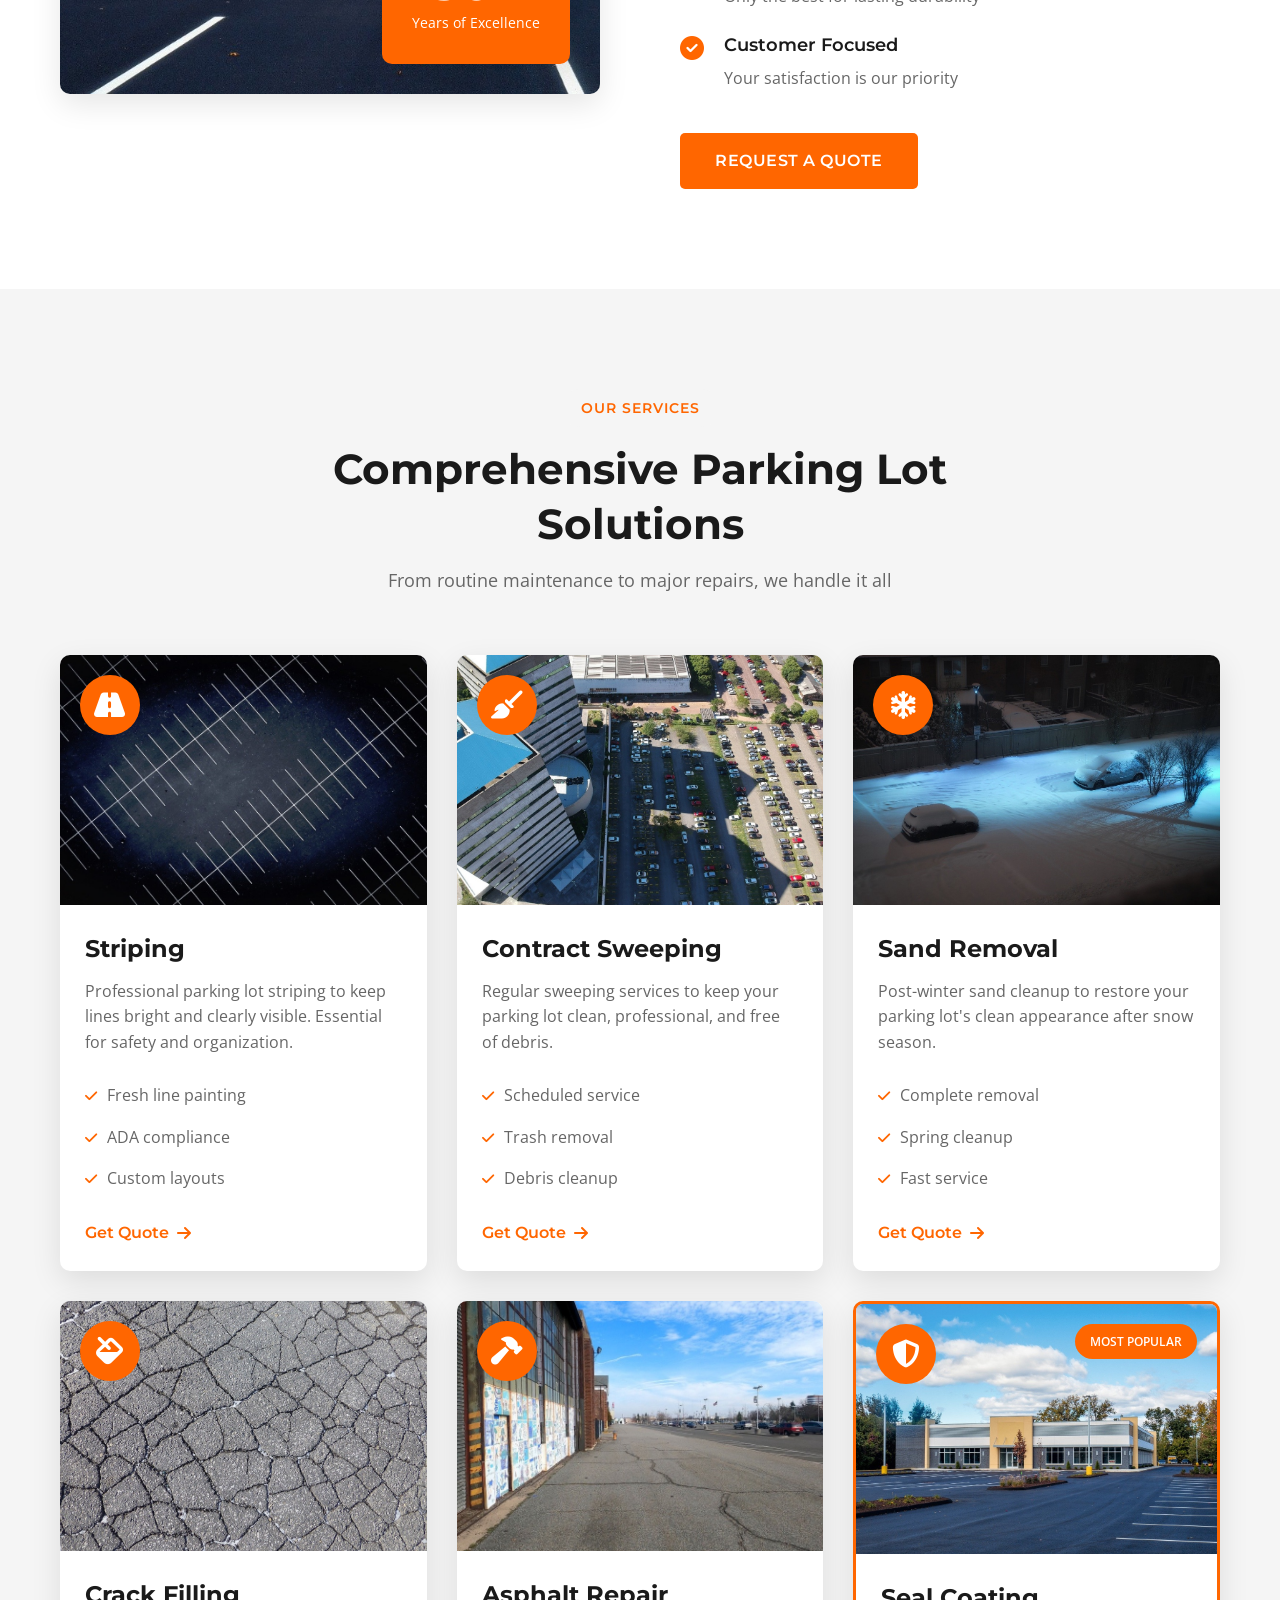
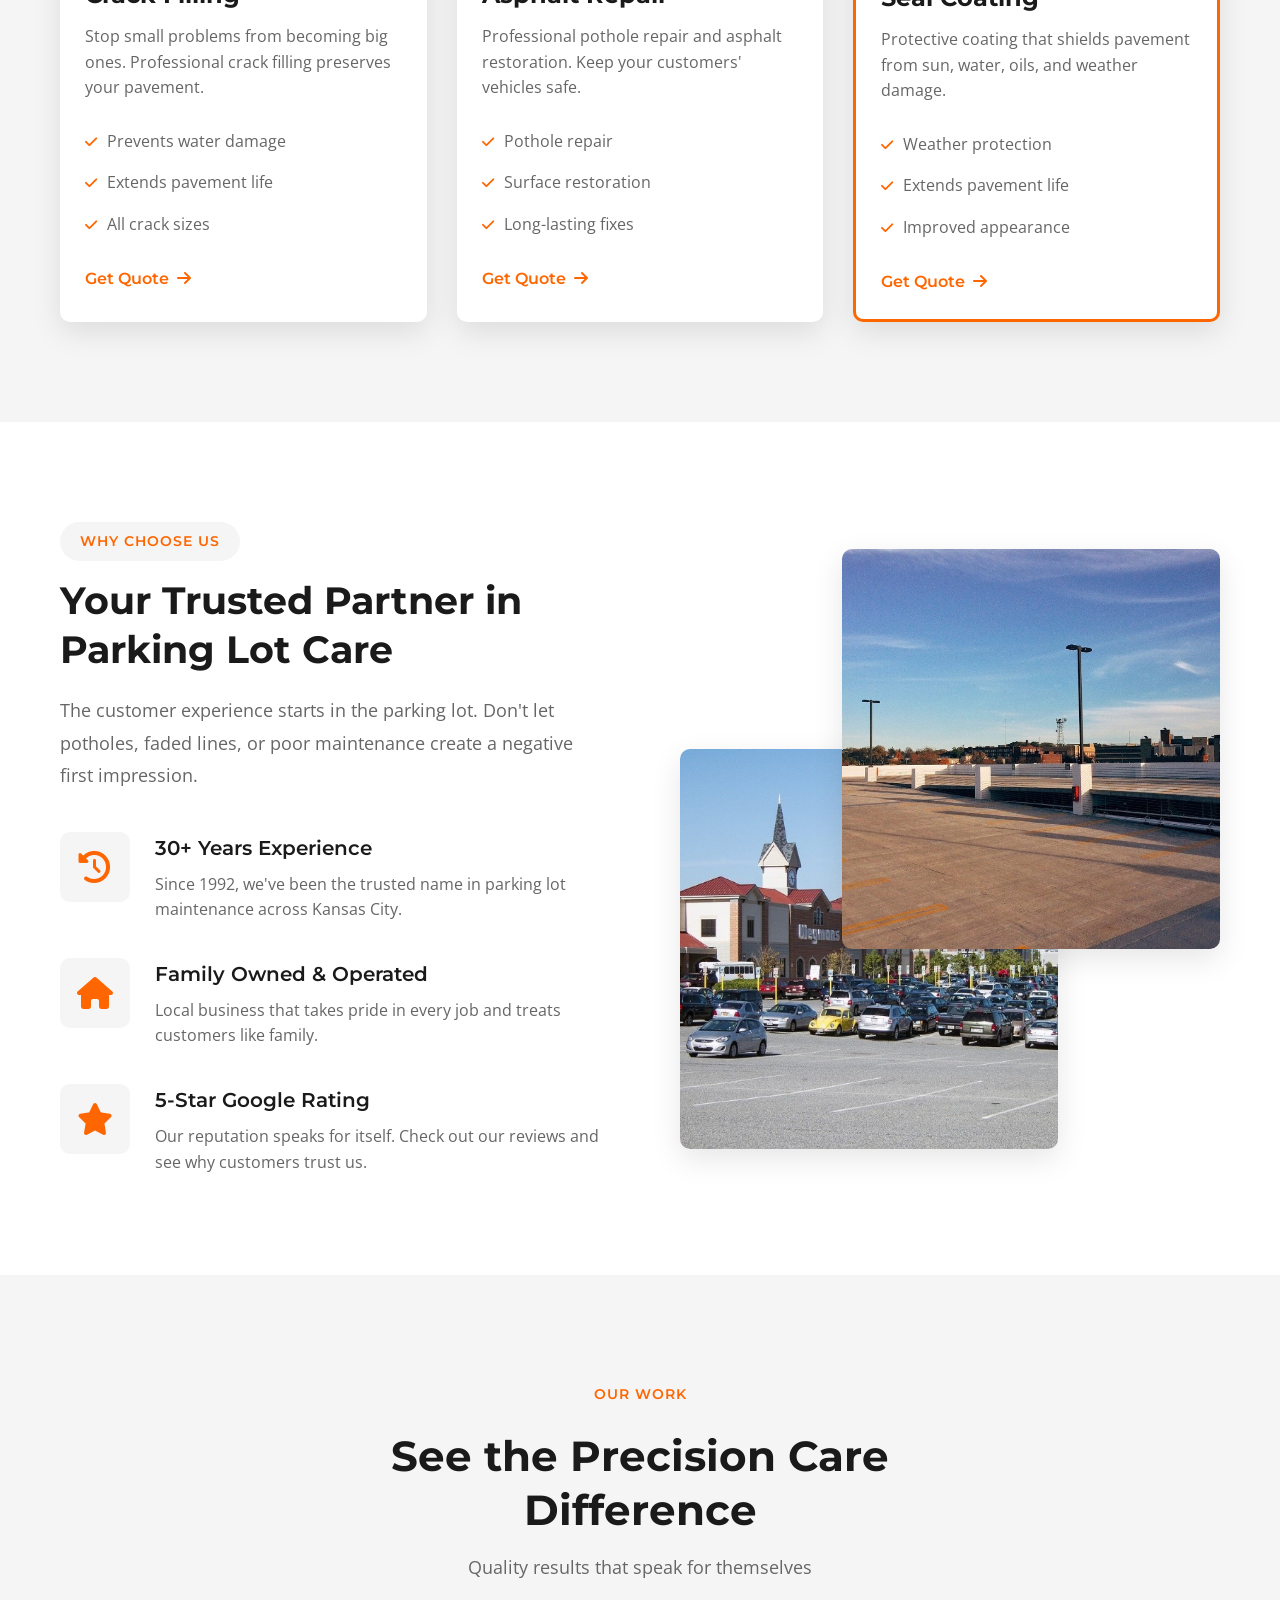
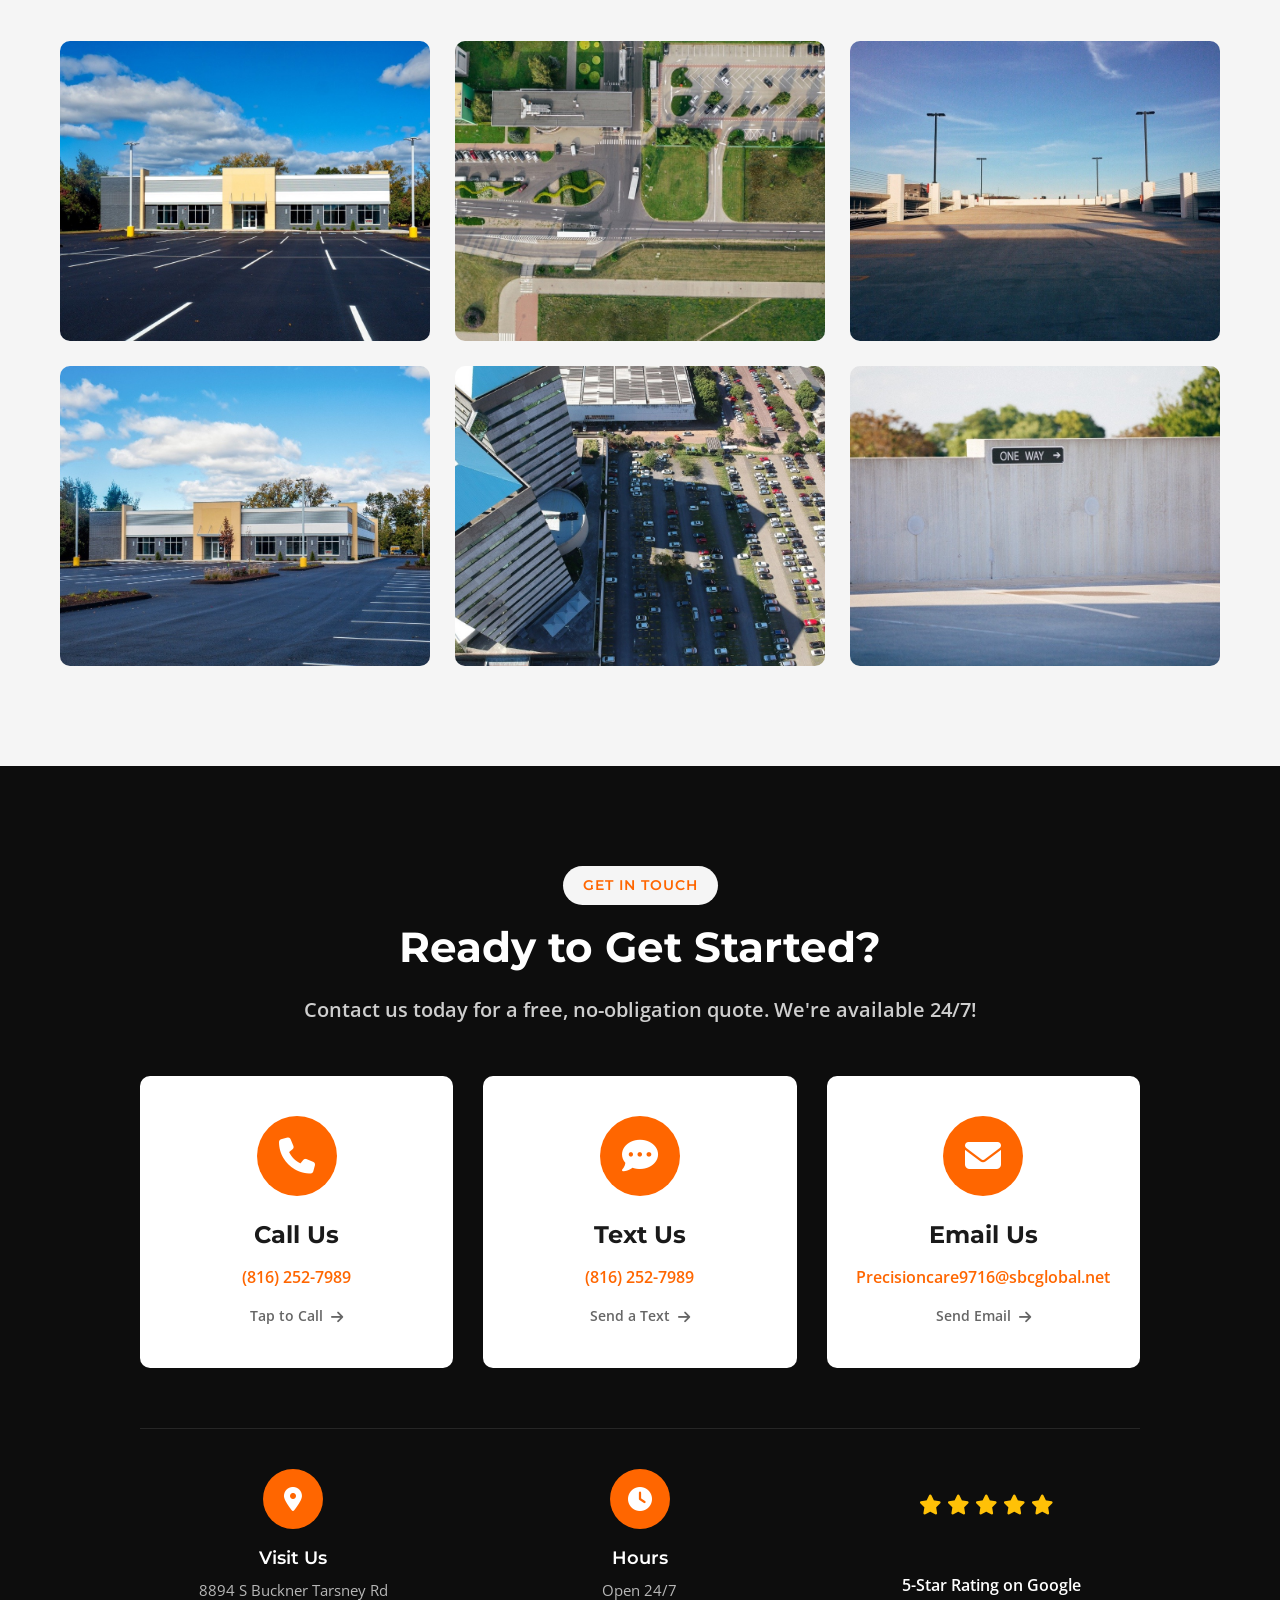
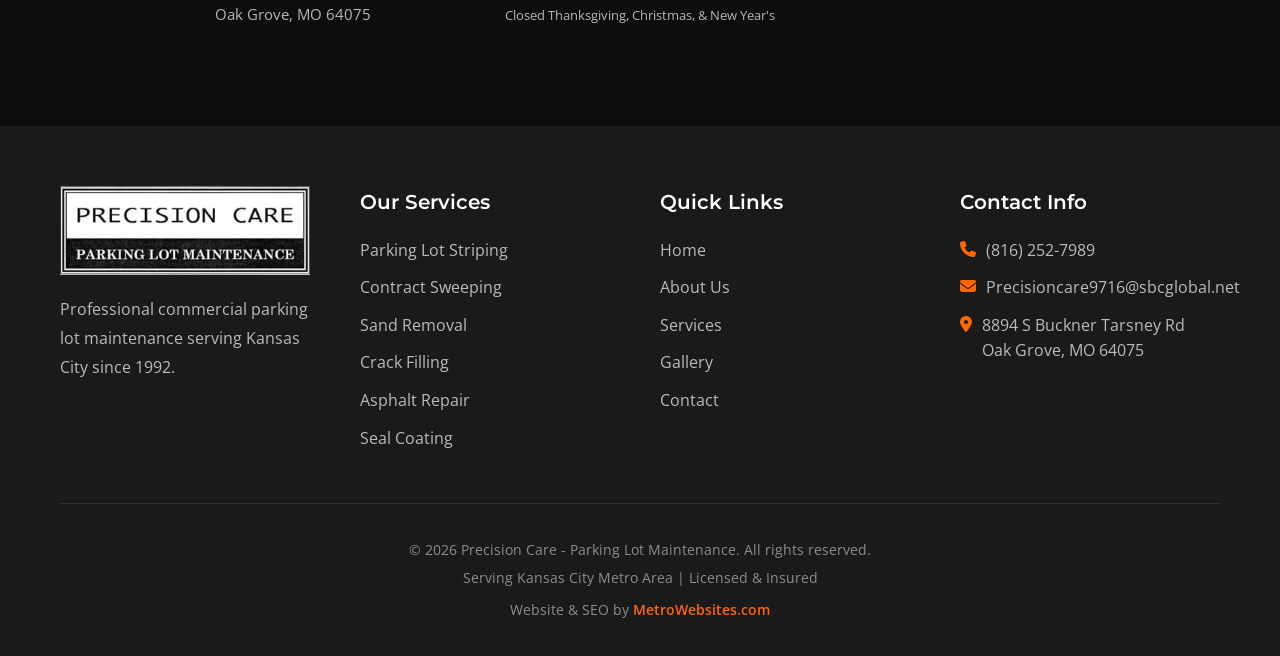
==== commit d64d1ddb: "refactor: Remove trust badges, update hero title, remove 24/7 from why choose us, add MetroWebsites " ====
--- a/index.html
+++ b/index.html
@@ -41,7 +41,7 @@
         <div class="hero-overlay"></div>
         <div class="hero-content">
             <div class="hero-badge">Since 1992</div>
-            <h1 class="hero-title">Professional Parking Lot Maintenance</h1>
+            <h1 class="hero-title">Commercial Parking Lot Maintenance</h1>
             <p class="hero-subtitle">Full-Service Commercial Solutions for the Kansas City Area</p>
             <div class="hero-buttons">
                 <a href="#contact" class="btn btn-primary">Get A Free Quote</a>
@@ -60,29 +60,6 @@
         </div>
         <div class="scroll-indicator">
             <i class="fas fa-chevron-down"></i>
-        </div>
-    </section>
-
-    <!-- Trust Badges -->
-    <section class="trust-badges">
-        <div class="container">
-            <div class="badges-grid">
-                <div class="badge-item">
-                    <i class="fas fa-award"></i>
-                    <h3>30+ Years</h3>
-                    <p>In Operation</p>
-                </div>
-                <div class="badge-item">
-                    <i class="fas fa-shield-alt"></i>
-                    <h3>Licensed</h3>
-                    <p>& Insured</p>
-                </div>
-                <div class="badge-item">
-                    <i class="fas fa-thumbs-up"></i>
-                    <h3>100%</h3>
-                    <p>Satisfaction Guarantee</p>
-                </div>
-            </div>
         </div>
     </section>
 
@@ -272,16 +249,6 @@
                             <div class="why-content">
                                 <h4>30+ Years Experience</h4>
                                 <p>Since 1992, we've been the trusted name in parking lot maintenance across Kansas City.</p>
-                            </div>
-                        </div>
-                        
-                        <div class="why-feature">
-                            <div class="why-icon">
-                                <i class="fas fa-clock"></i>
-                            </div>
-                            <div class="why-content">
-                                <h4>24/7 Availability</h4>
-                                <p>Open 24/7 for emergency repairs and scheduled maintenance at your convenience.</p>
                             </div>
                         </div>
                         
@@ -498,6 +465,7 @@
             <div class="footer-bottom">
                 <p>&copy; 2024 Precision Care - Parking Lot Maintenance. All rights reserved.</p>
                 <p>Serving Kansas City Metro Area | Licensed & Insured</p>
+                <p class="footer-credit">Website & SEO by <a href="https://MetroWebsites.com" target="_blank" rel="noopener">MetroWebsites.com</a></p>
             </div>
         </div>
     </footer>
--- a/css/styles.css
+++ b/css/styles.css
@@ -685,7 +685,7 @@
 .why-features {
     display: flex;
     flex-direction: column;
-    gap: 30px;
+    gap: 35px;
 }
 
 .why-feature {
@@ -1095,6 +1095,20 @@
     color: rgba(255, 255, 255, 0.5);
     font-size: 14px;
     margin: 5px 0;
+}
+
+.footer-credit {
+    margin-top: 10px !important;
+}
+
+.footer-credit a {
+    color: var(--secondary-color);
+    font-weight: 600;
+    transition: var(--transition);
+}
+
+.footer-credit a:hover {
+    color: var(--accent-color);
 }
 
 /* ===================================
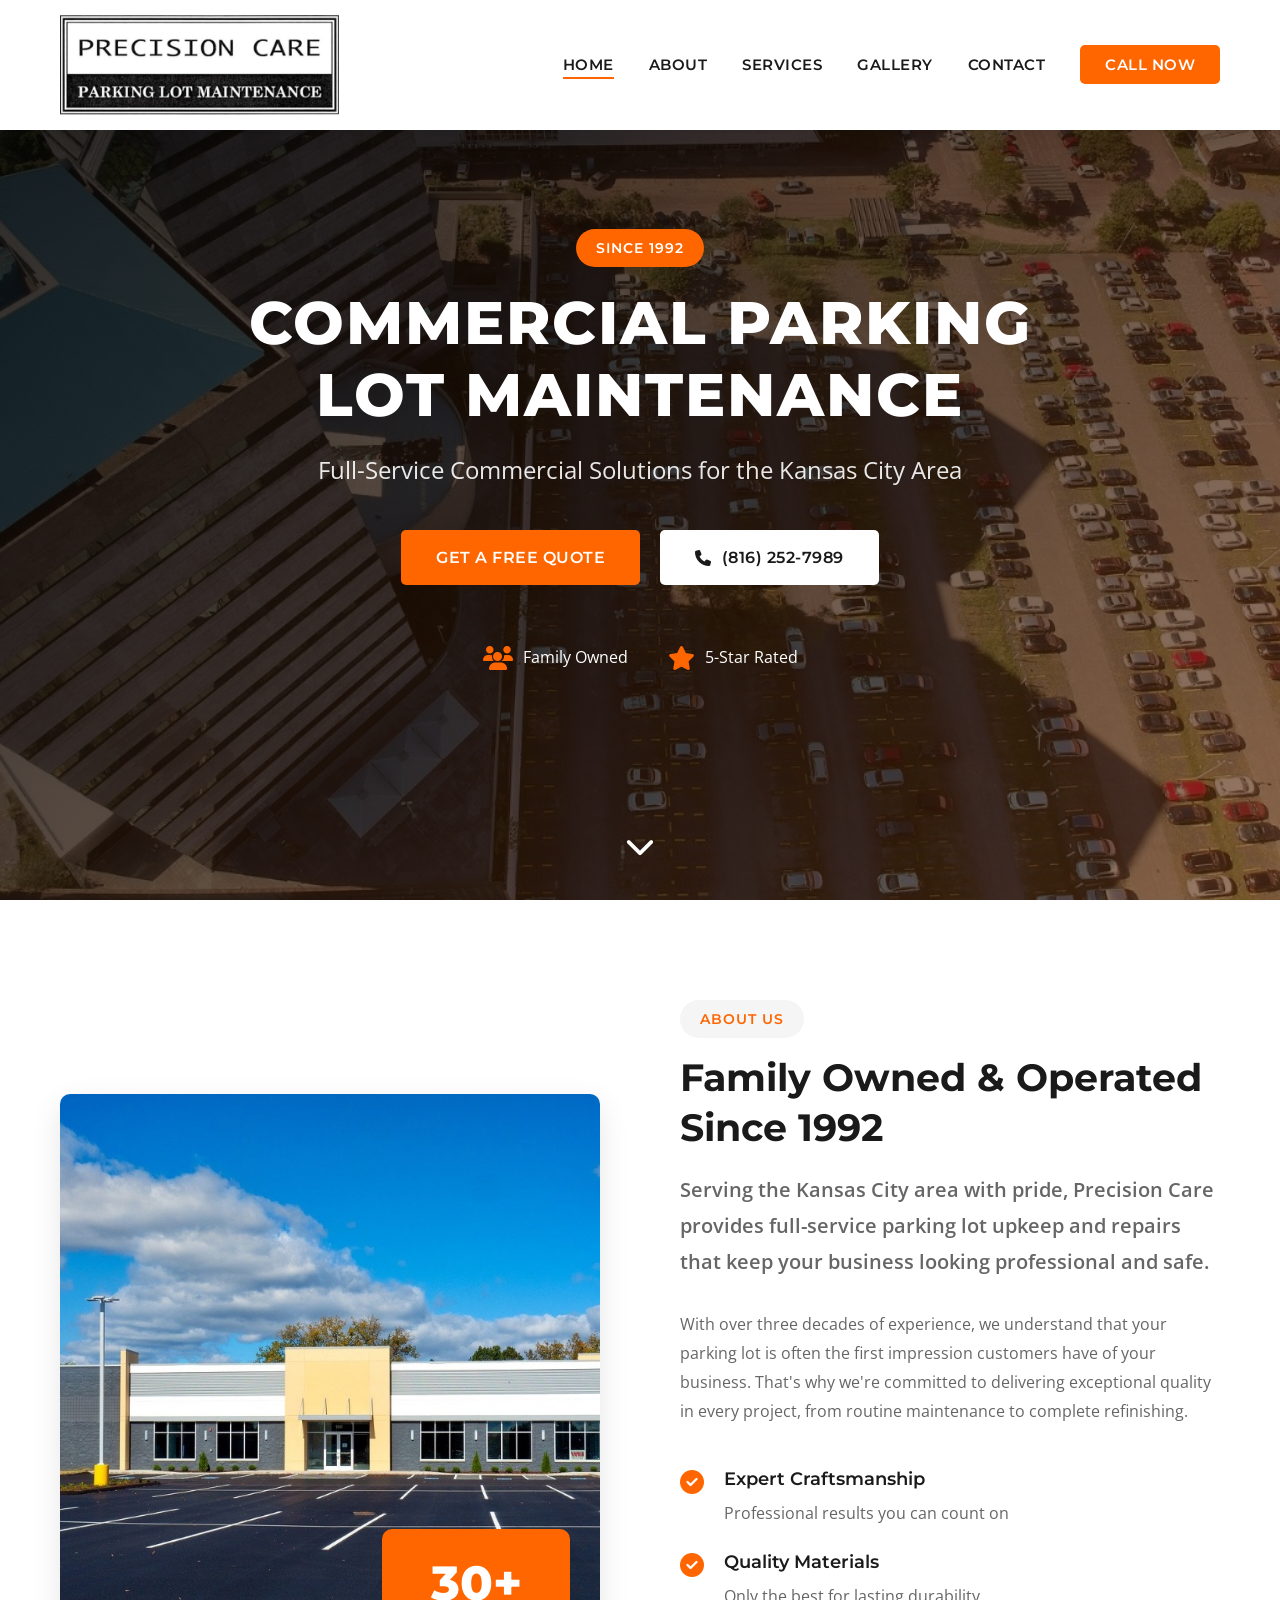
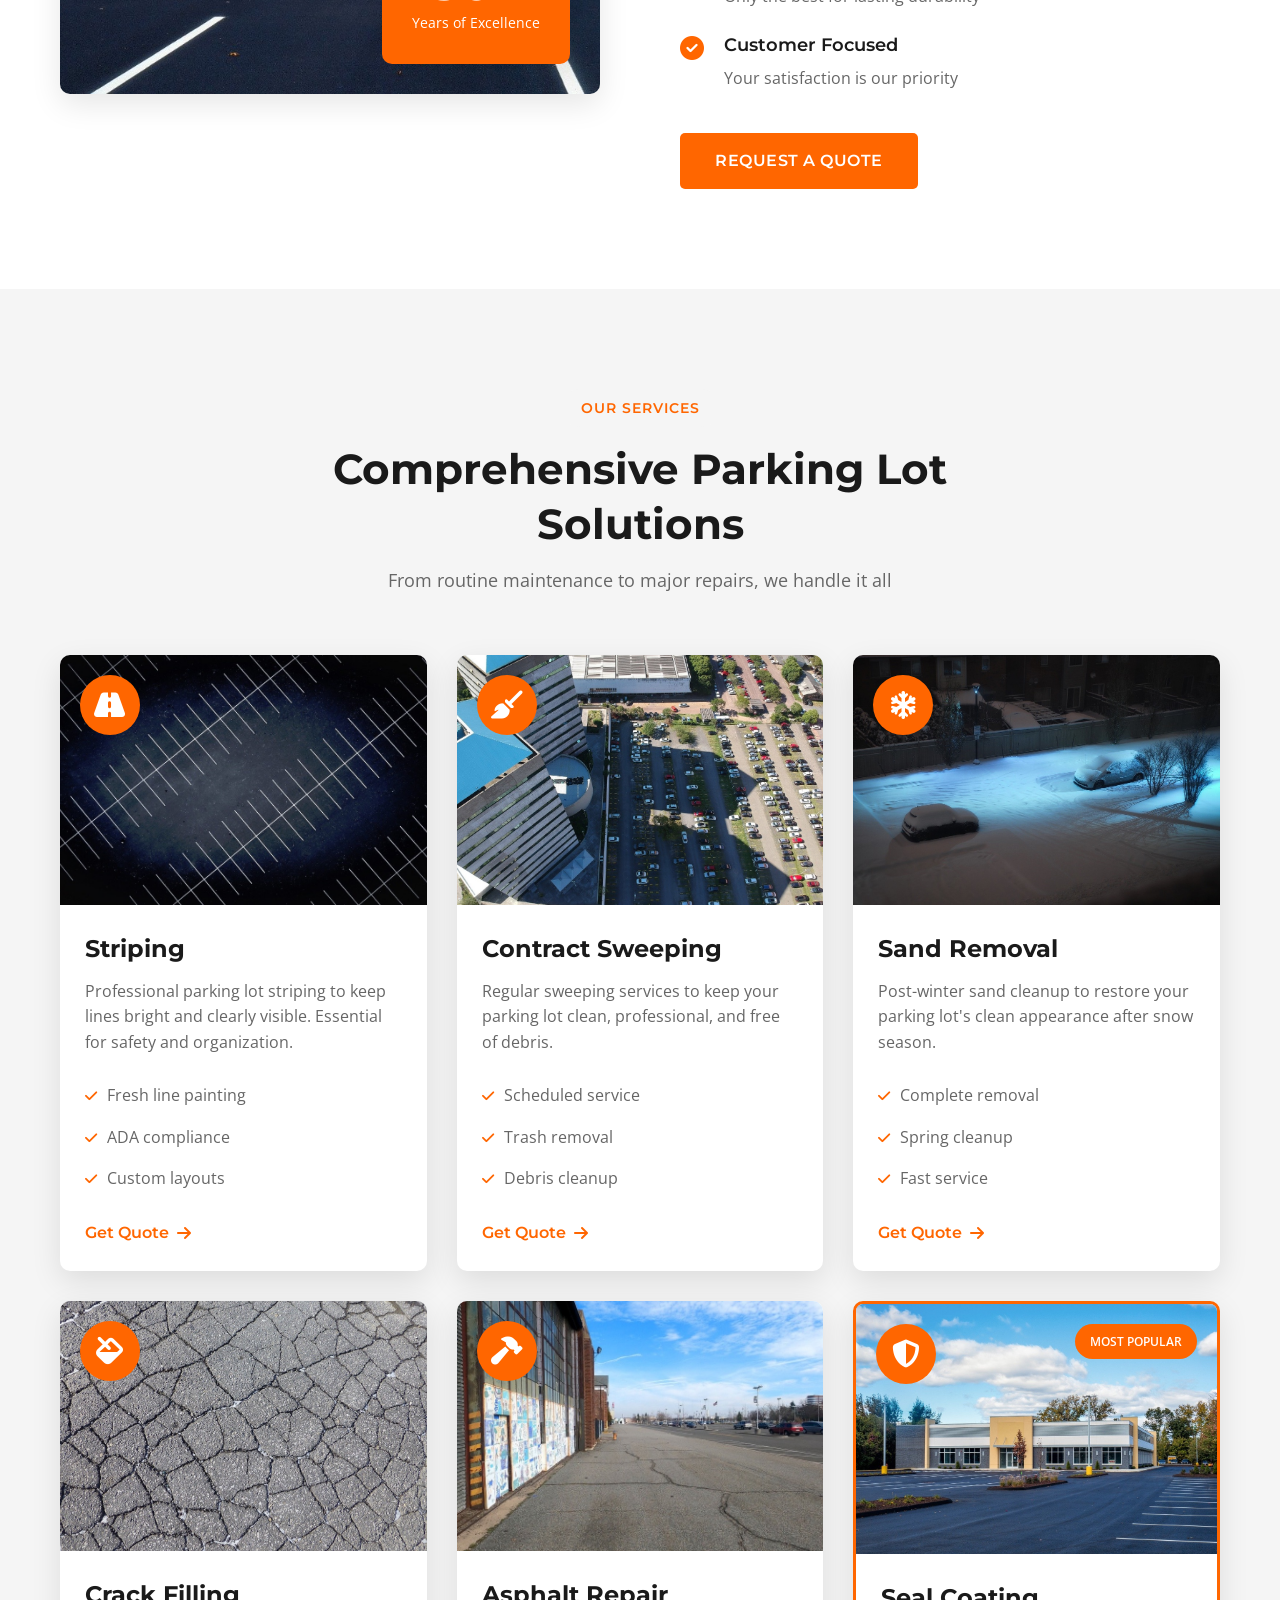
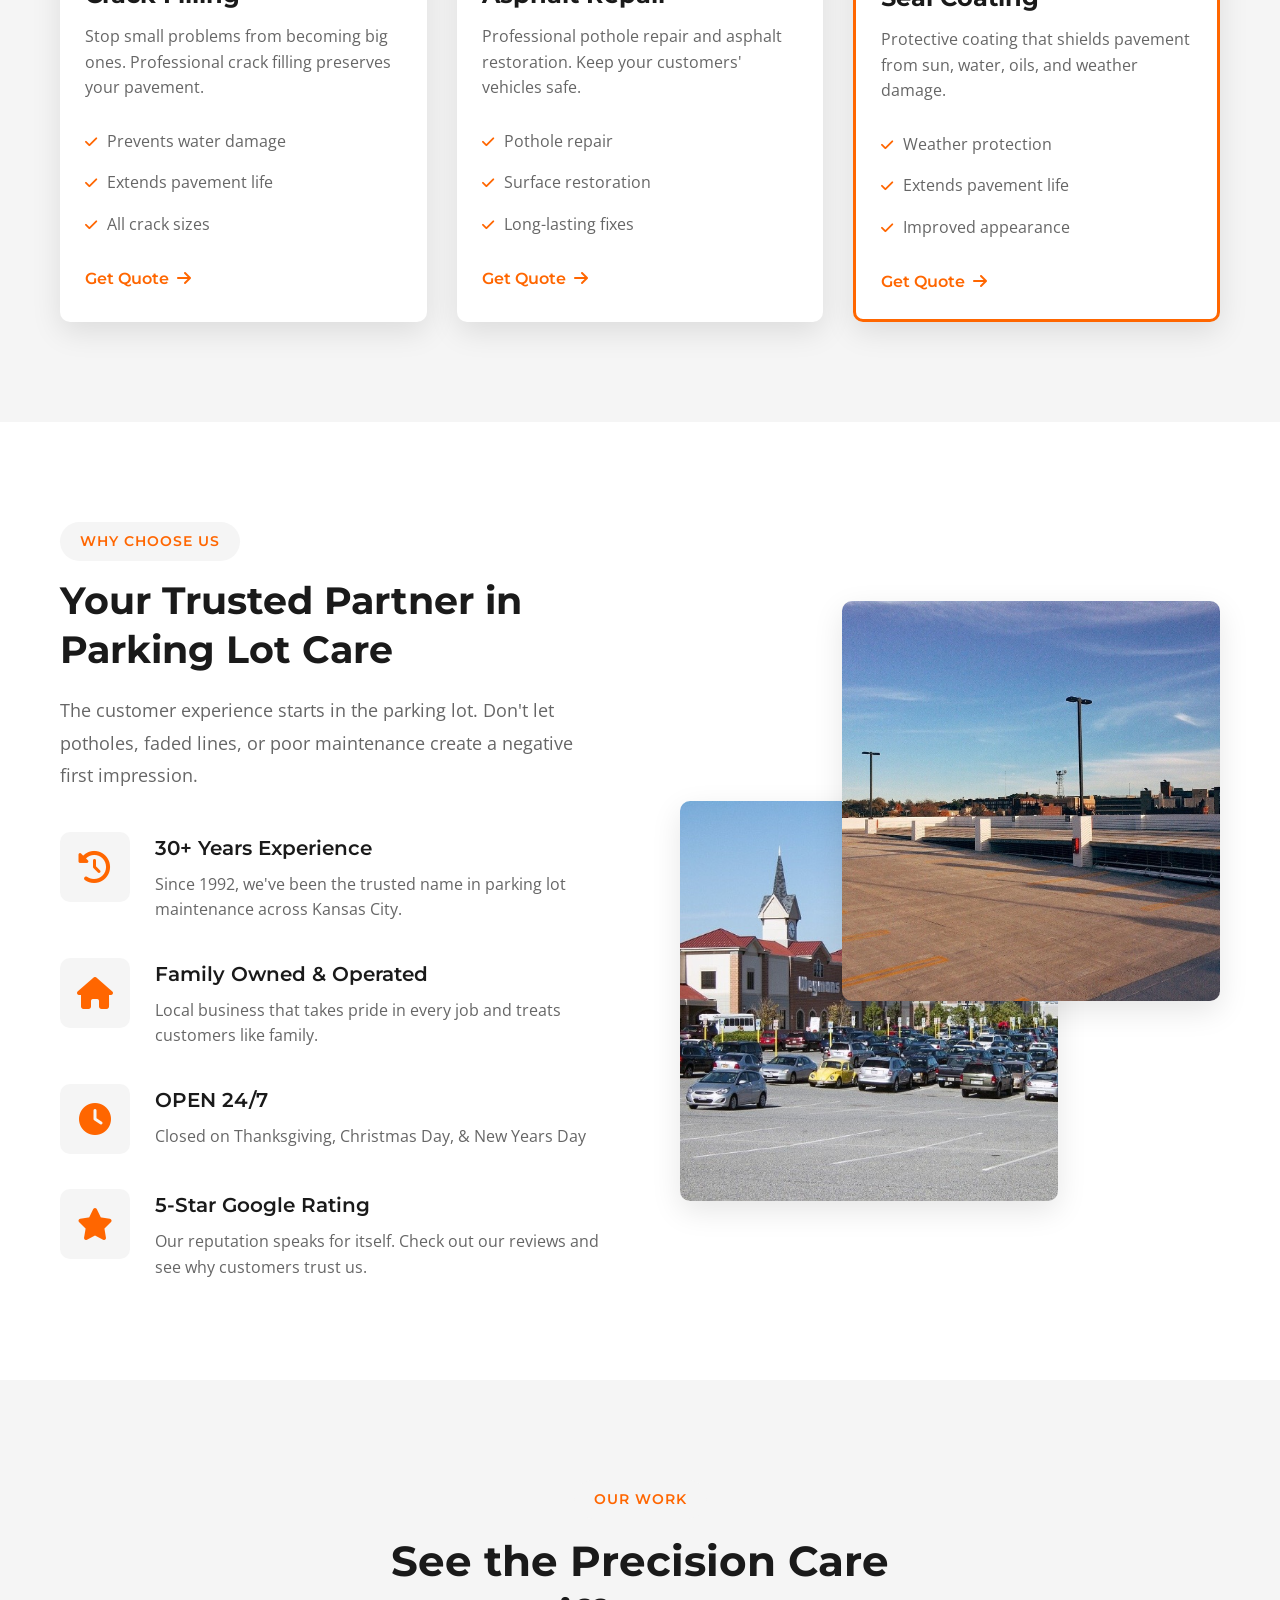
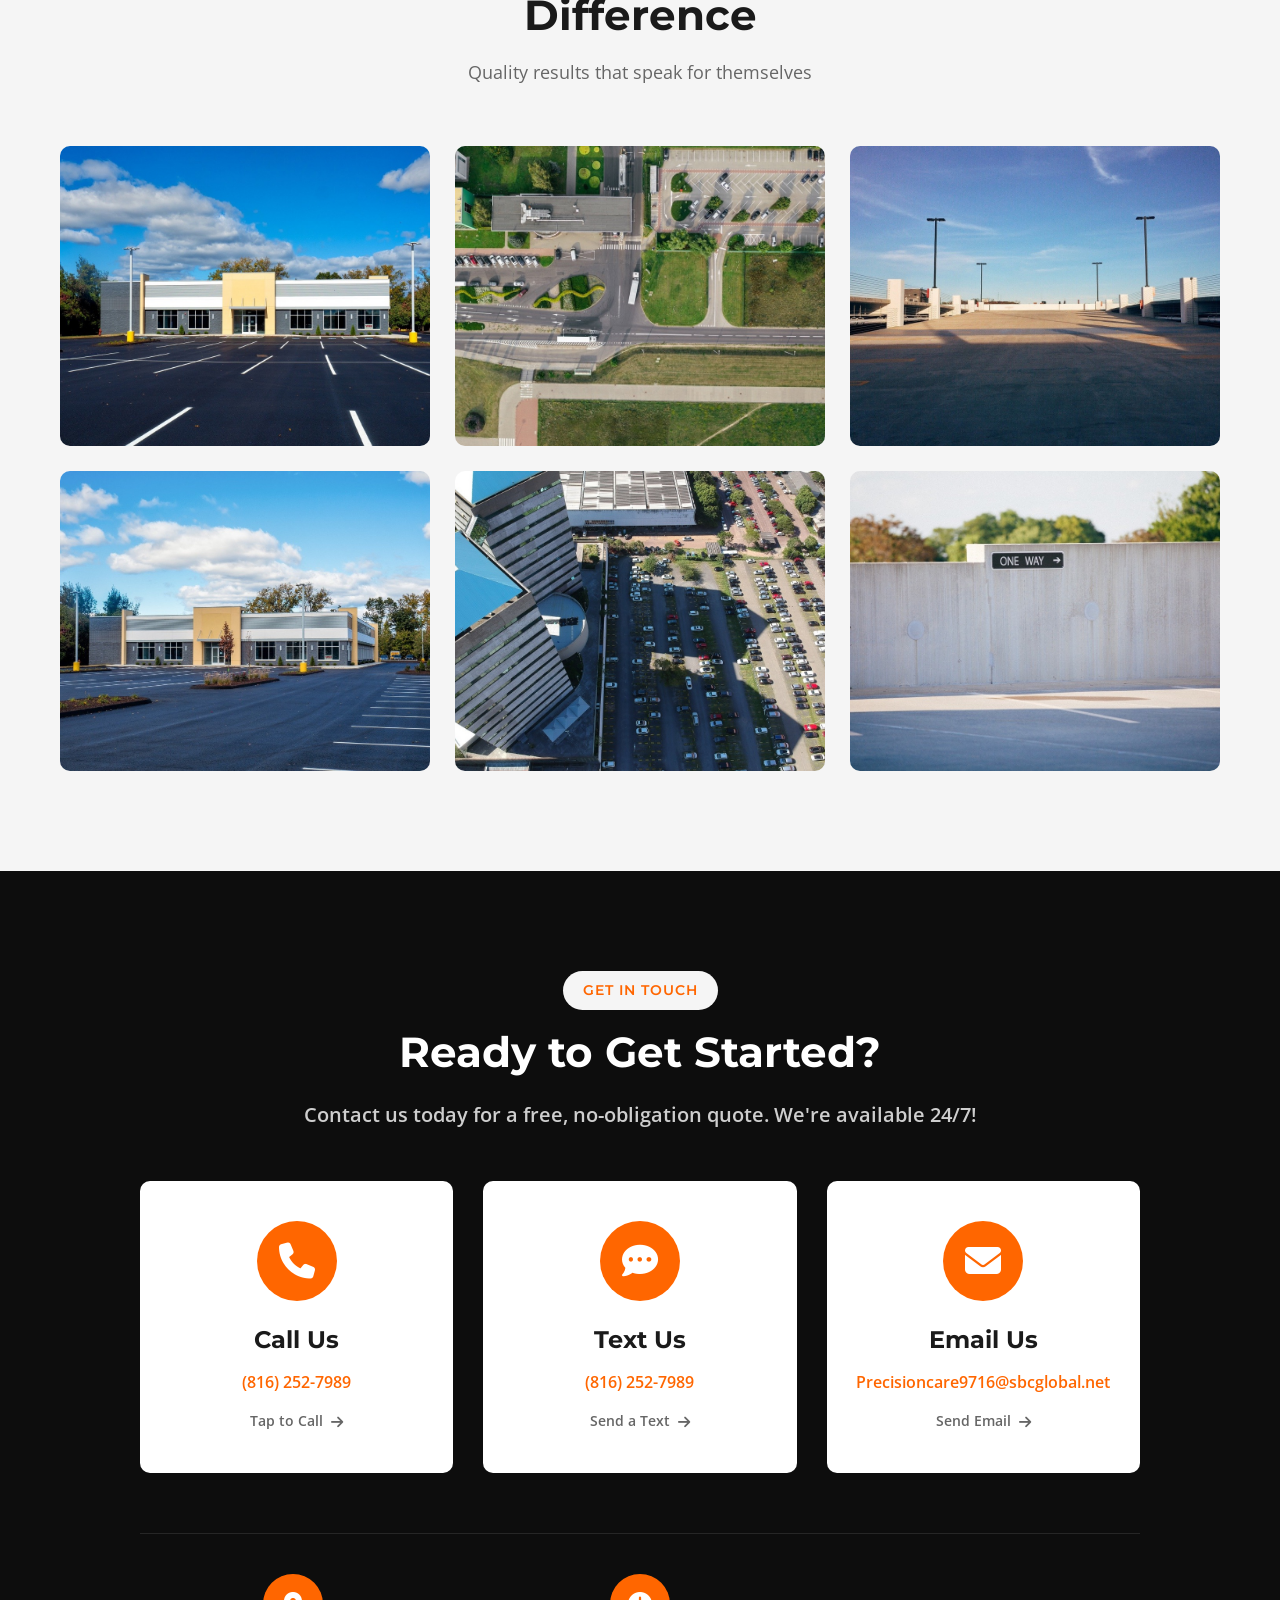
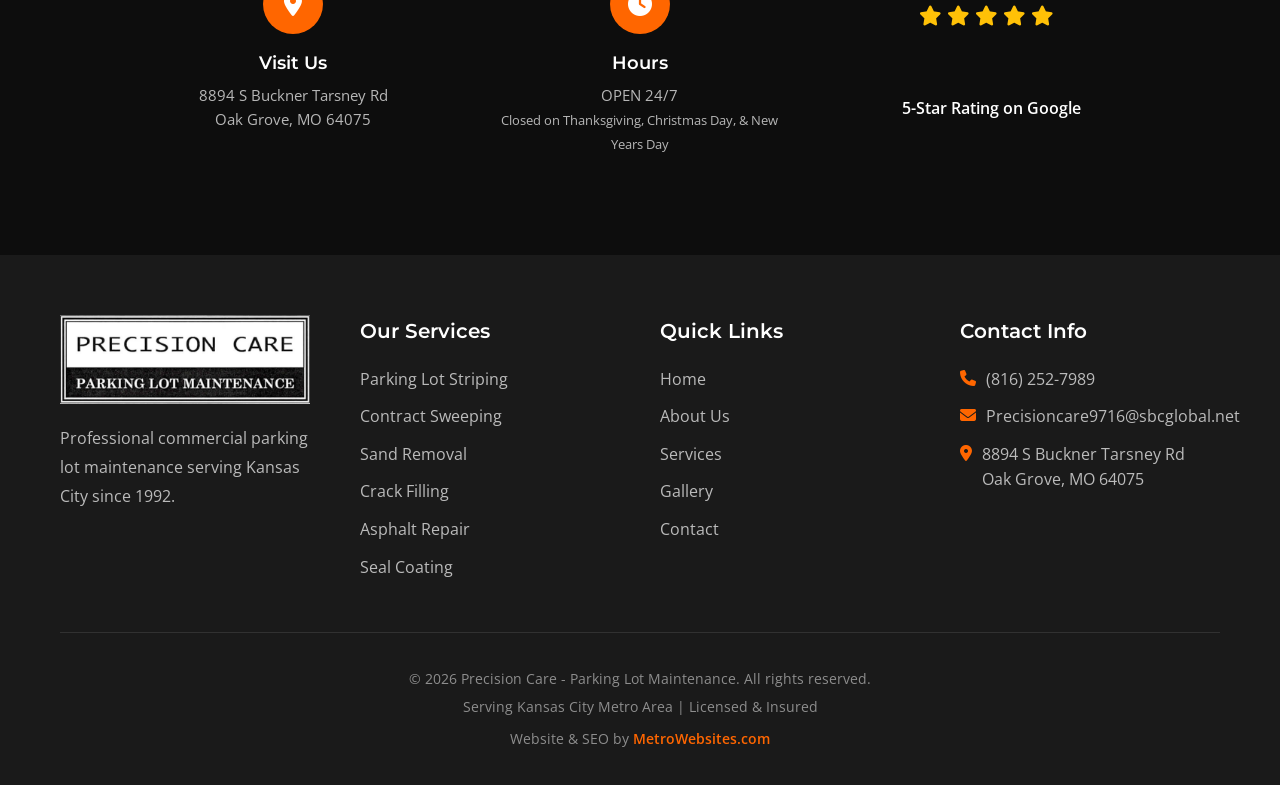
==== commit af568232: "feat: Add 24/7 hours back to Why Choose Us section - Add OPEN 24/7 feature with clock icon to Why Ch" ====
--- a/index.html
+++ b/index.html
@@ -264,6 +264,16 @@
                         
                         <div class="why-feature">
                             <div class="why-icon">
+                                <i class="fas fa-clock"></i>
+                            </div>
+                            <div class="why-content">
+                                <h4>OPEN 24/7</h4>
+                                <p>Closed on Thanksgiving, Christmas Day, & New Years Day</p>
+                            </div>
+                        </div>
+                        
+                        <div class="why-feature">
+                            <div class="why-icon">
                                 <i class="fas fa-star"></i>
                             </div>
                             <div class="why-content">
@@ -394,7 +404,7 @@
                         </div>
                         <div class="contact-text">
                             <h4>Hours</h4>
-                            <p>Open 24/7<br><small>Closed Thanksgiving, Christmas, & New Year's</small></p>
+                            <p>OPEN 24/7<br><small>Closed on Thanksgiving, Christmas Day, & New Years Day</small></p>
                         </div>
                     </div>
                     
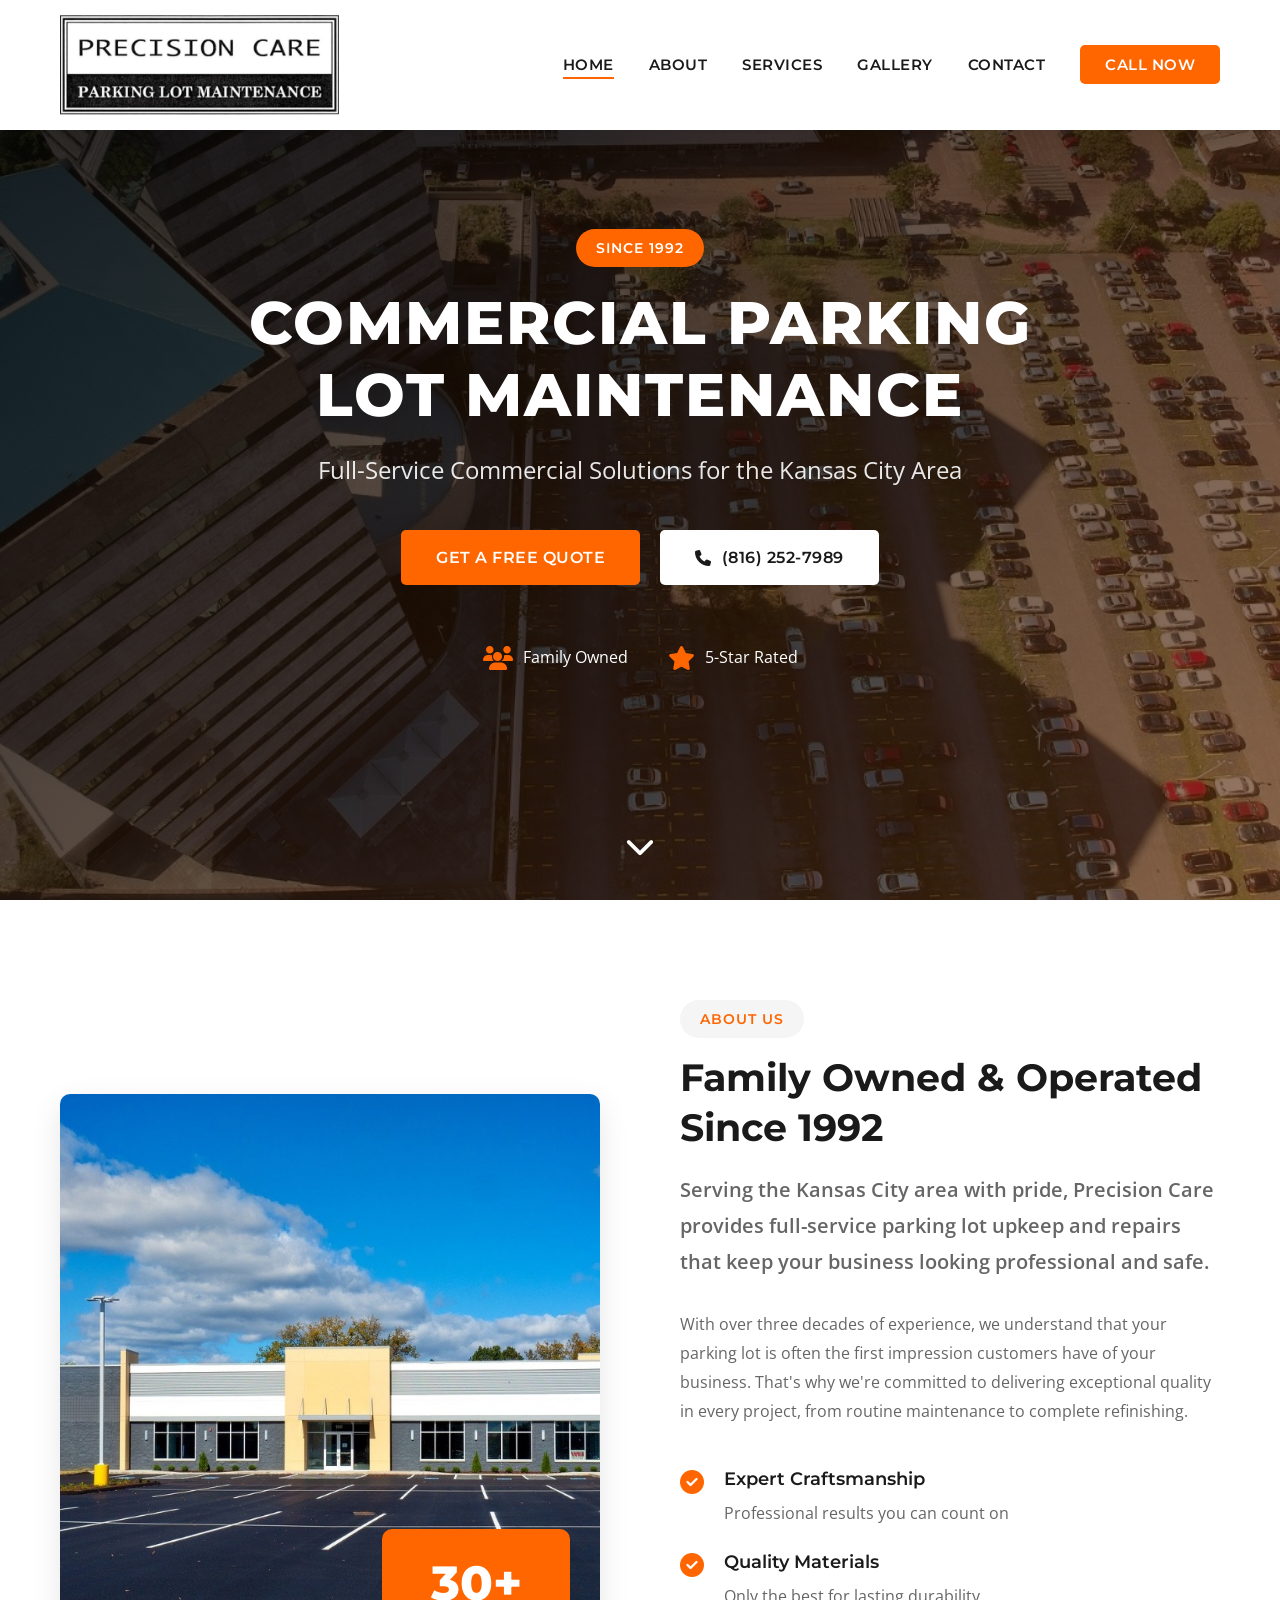
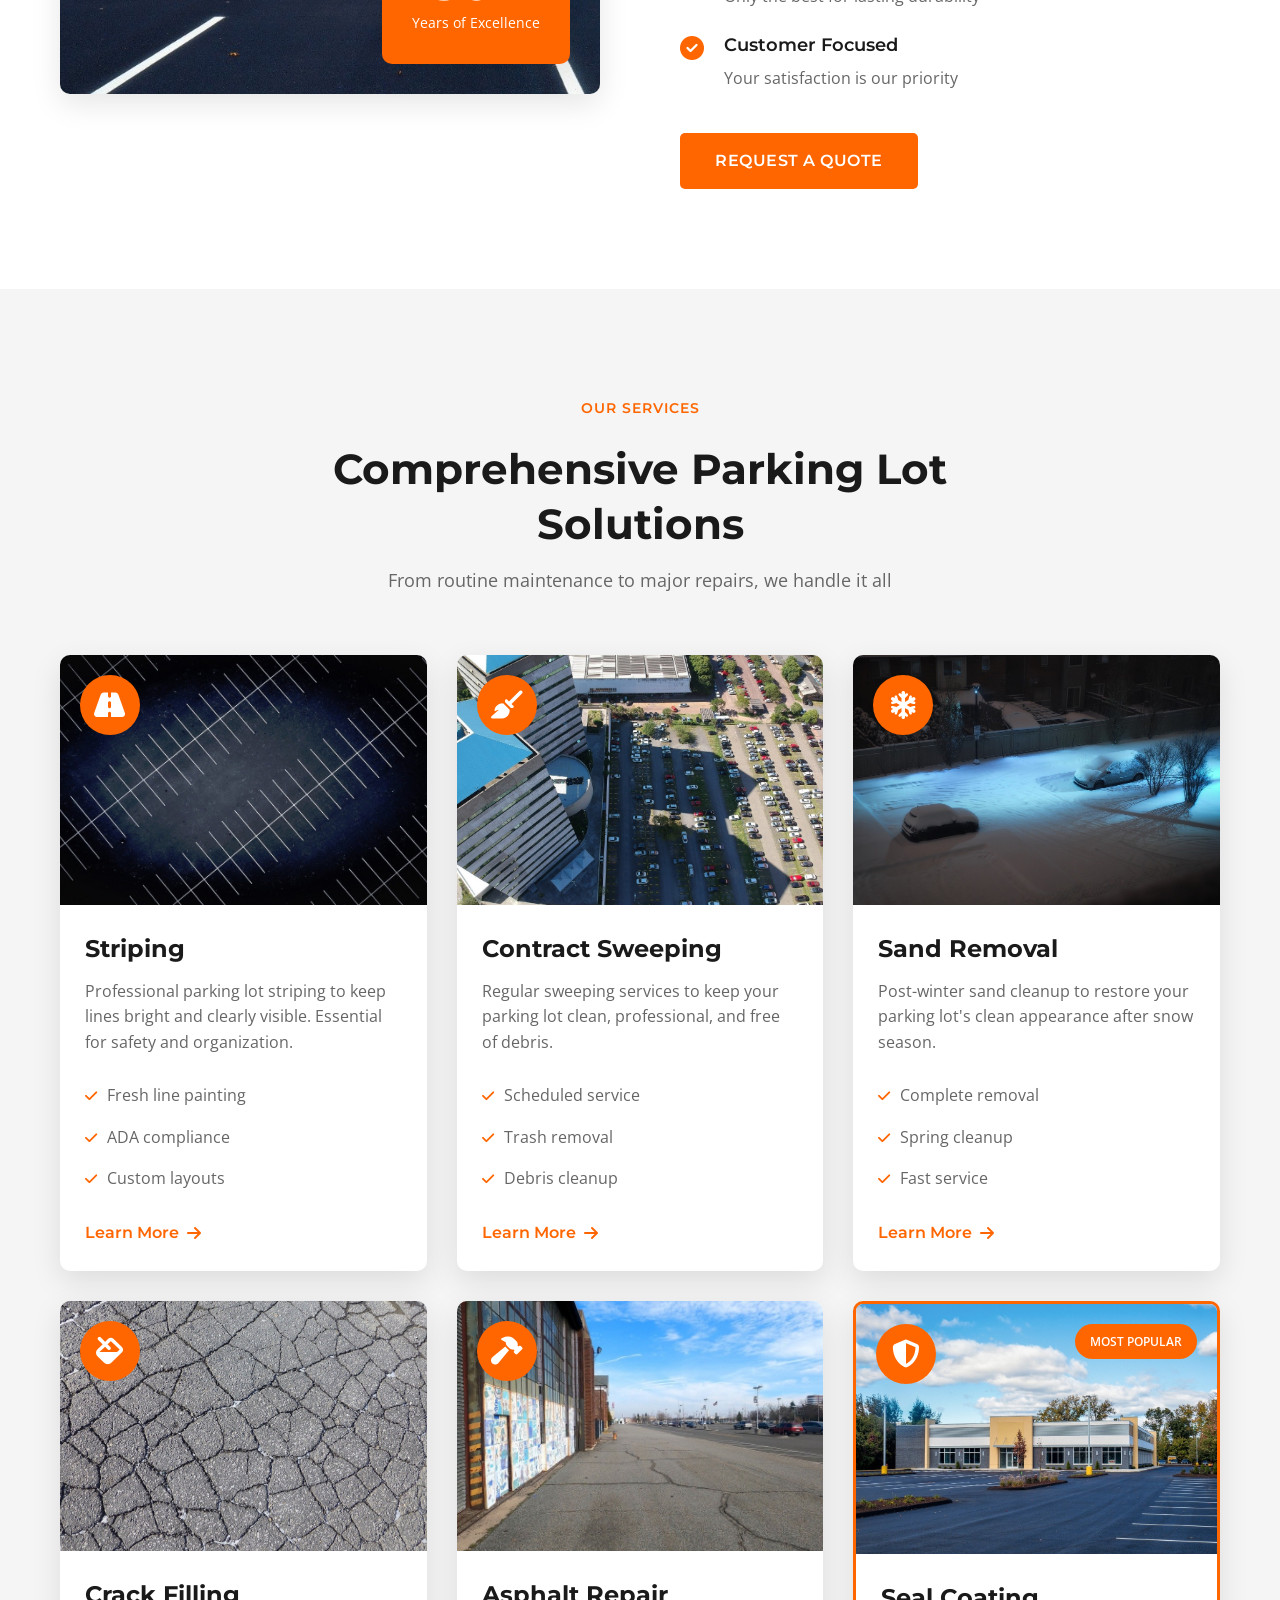
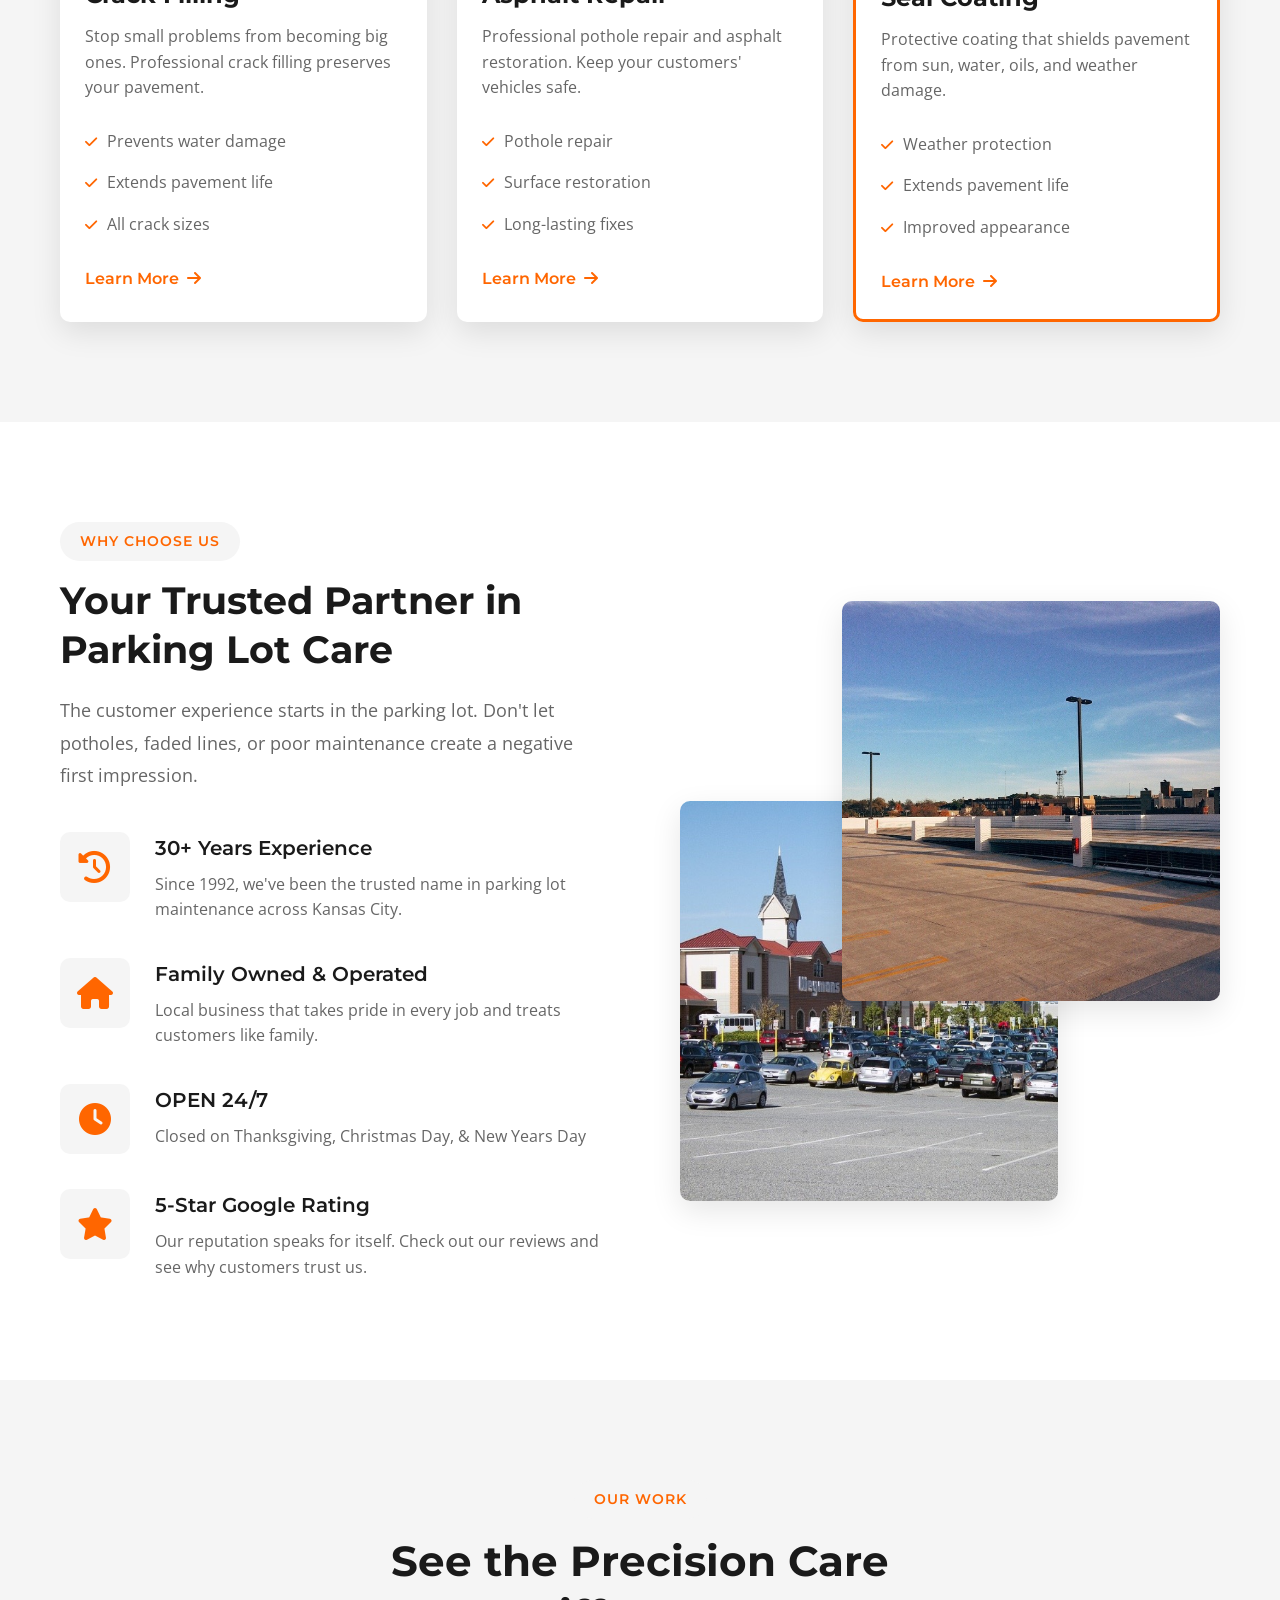
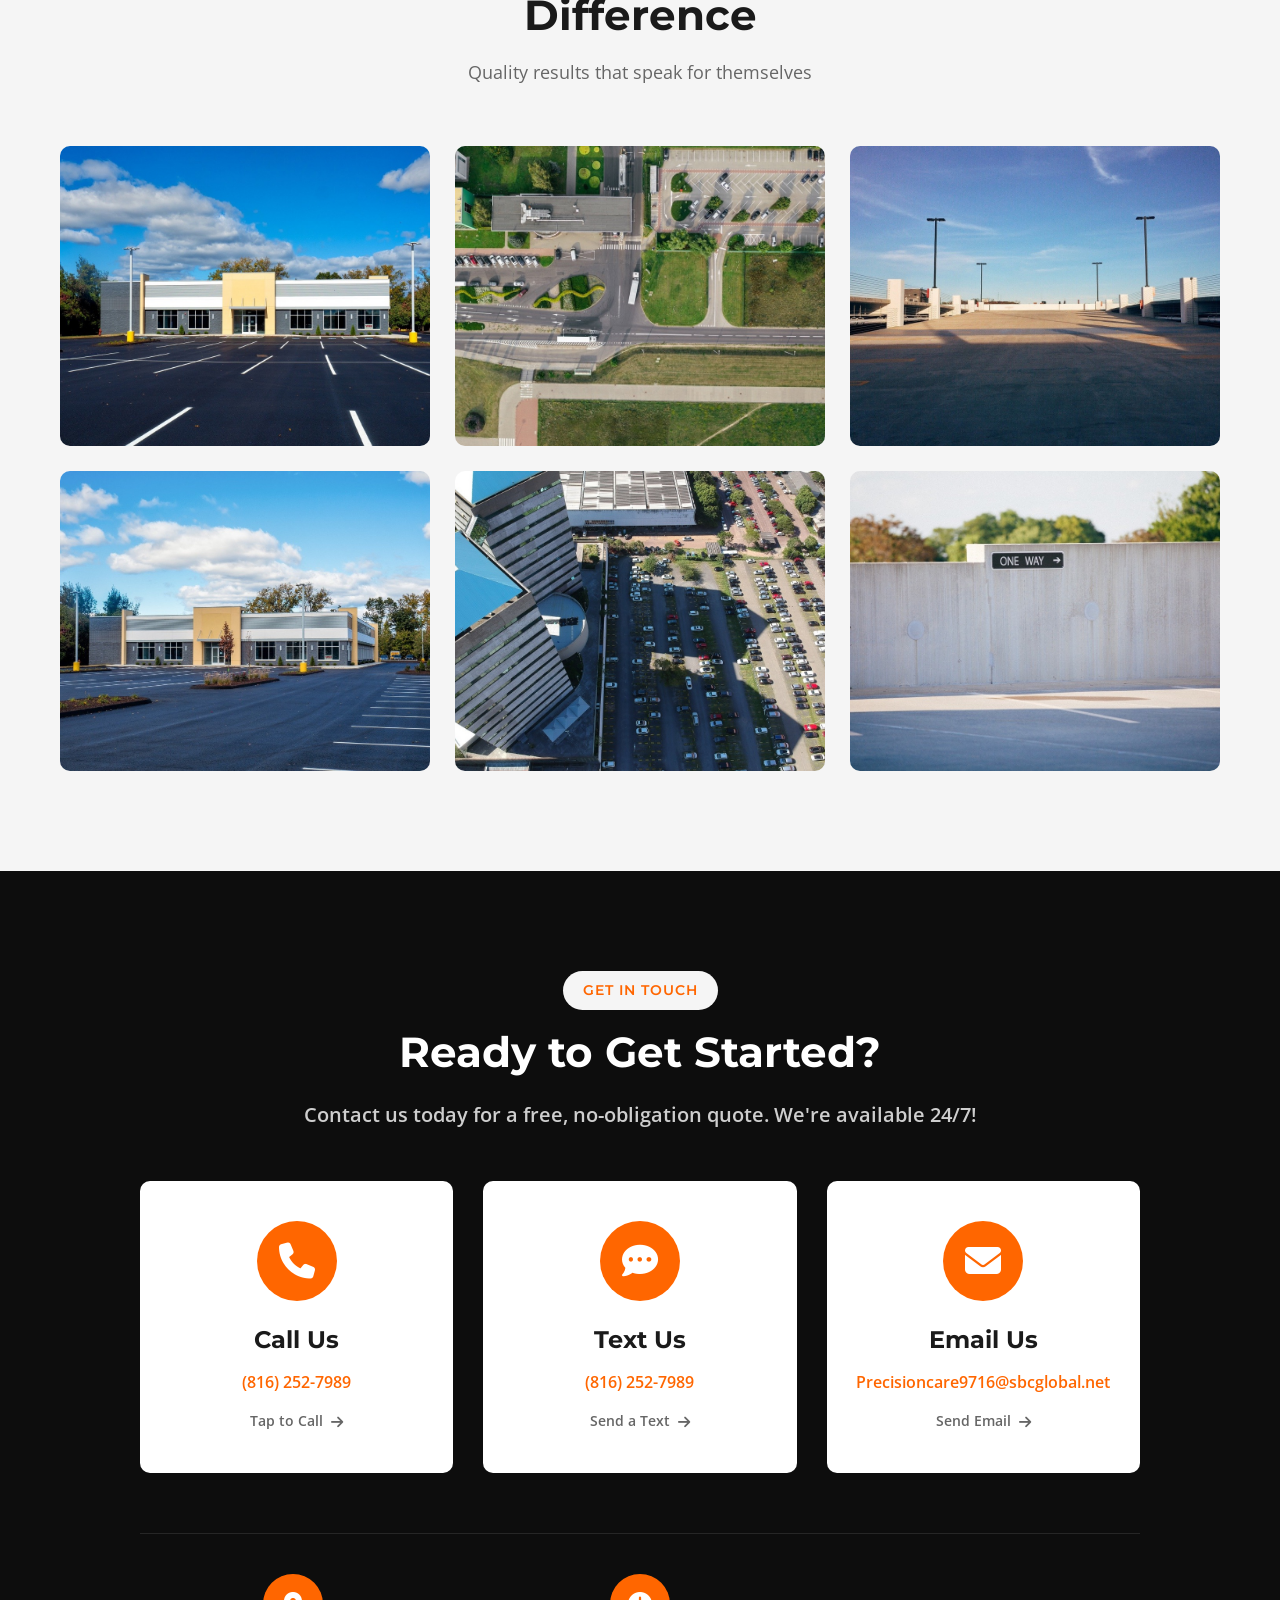
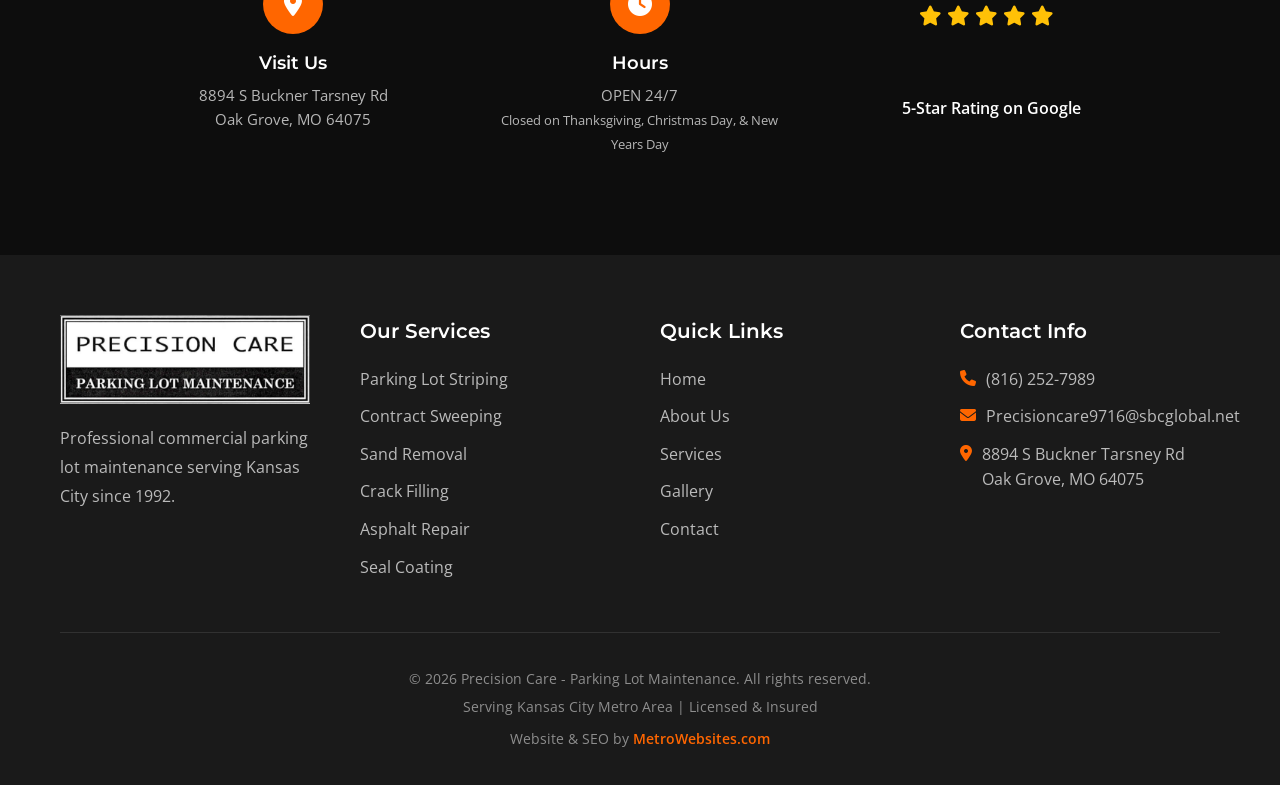
==== commit 145bb3c5: "feat: Add individual service pages with SEO optimization - Create 5 detailed service pages: sweeping" ====
--- a/index.html
+++ b/index.html
@@ -135,7 +135,7 @@
                         <li><i class="fas fa-check"></i> ADA compliance</li>
                         <li><i class="fas fa-check"></i> Custom layouts</li>
                     </ul>
-                    <a href="#contact" class="service-link">Get Quote <i class="fas fa-arrow-right"></i></a>
+                    <a href="services/striping.html" class="service-link">Learn More <i class="fas fa-arrow-right"></i></a>
                 </div>
 
                 <!-- Contract Sweeping -->
@@ -153,7 +153,7 @@
                         <li><i class="fas fa-check"></i> Trash removal</li>
                         <li><i class="fas fa-check"></i> Debris cleanup</li>
                     </ul>
-                    <a href="#contact" class="service-link">Get Quote <i class="fas fa-arrow-right"></i></a>
+                    <a href="services/sweeping.html" class="service-link">Learn More <i class="fas fa-arrow-right"></i></a>
                 </div>
 
                 <!-- Sand Removal -->
@@ -171,7 +171,7 @@
                         <li><i class="fas fa-check"></i> Spring cleanup</li>
                         <li><i class="fas fa-check"></i> Fast service</li>
                     </ul>
-                    <a href="#contact" class="service-link">Get Quote <i class="fas fa-arrow-right"></i></a>
+                    <a href="services/sand-removal.html" class="service-link">Learn More <i class="fas fa-arrow-right"></i></a>
                 </div>
 
                 <!-- Crack Filling -->
@@ -189,7 +189,7 @@
                         <li><i class="fas fa-check"></i> Extends pavement life</li>
                         <li><i class="fas fa-check"></i> All crack sizes</li>
                     </ul>
-                    <a href="#contact" class="service-link">Get Quote <i class="fas fa-arrow-right"></i></a>
+                    <a href="services/crack-filling.html" class="service-link">Learn More <i class="fas fa-arrow-right"></i></a>
                 </div>
 
                 <!-- Asphalt Repair -->
@@ -207,7 +207,7 @@
                         <li><i class="fas fa-check"></i> Surface restoration</li>
                         <li><i class="fas fa-check"></i> Long-lasting fixes</li>
                     </ul>
-                    <a href="#contact" class="service-link">Get Quote <i class="fas fa-arrow-right"></i></a>
+                    <a href="services/asphalt-repair.html" class="service-link">Learn More <i class="fas fa-arrow-right"></i></a>
                 </div>
 
                 <!-- Seal Coating -->
@@ -226,7 +226,7 @@
                         <li><i class="fas fa-check"></i> Extends pavement life</li>
                         <li><i class="fas fa-check"></i> Improved appearance</li>
                     </ul>
-                    <a href="#contact" class="service-link">Get Quote <i class="fas fa-arrow-right"></i></a>
+                    <a href="services/seal-coating.html" class="service-link">Learn More <i class="fas fa-arrow-right"></i></a>
                 </div>
             </div>
         </div>
--- a/css/styles.css
+++ b/css/styles.css
@@ -1268,3 +1268,374 @@
         white-space: normal;
     }
 }
+
+/* ===================================
+   SERVICE PAGES
+   =================================== */
+
+.service-hero {
+    position: relative;
+    padding: 180px 0 100px;
+    background: linear-gradient(135deg, rgba(26, 26, 26, 0.95), rgba(255, 102, 0, 0.15)),
+                url('../images/parking-lot-aerial.jpg') center/cover no-repeat;
+    color: var(--white);
+}
+
+.service-hero-overlay {
+    position: absolute;
+    top: 0;
+    left: 0;
+    width: 100%;
+    height: 100%;
+    background: rgba(0, 0, 0, 0.3);
+}
+
+.service-hero-content {
+    position: relative;
+    z-index: 2;
+}
+
+.breadcrumb {
+    font-size: 14px;
+    margin-bottom: 20px;
+    color: rgba(255, 255, 255, 0.8);
+}
+
+.breadcrumb a {
+    color: var(--secondary-color);
+    transition: var(--transition);
+}
+
+.breadcrumb a:hover {
+    color: var(--accent-color);
+}
+
+.service-hero h1 {
+    font-family: var(--font-primary);
+    font-size: 48px;
+    font-weight: 800;
+    margin-bottom: 15px;
+    line-height: 1.2;
+}
+
+.service-hero-subtitle {
+    font-size: 20px;
+    margin-bottom: 30px;
+    color: rgba(255, 255, 255, 0.9);
+}
+
+.service-content {
+    padding: 80px 0;
+    background: var(--white);
+}
+
+.service-layout {
+    display: grid;
+    grid-template-columns: 1fr 350px;
+    gap: 60px;
+}
+
+.service-main {
+    max-width: 800px;
+}
+
+.service-featured-image {
+    width: 100%;
+    height: 400px;
+    object-fit: cover;
+    border-radius: 10px;
+    margin-bottom: 40px;
+    box-shadow: var(--box-shadow);
+}
+
+.service-main h2 {
+    font-family: var(--font-primary);
+    font-size: 36px;
+    font-weight: 700;
+    color: var(--primary-color);
+    margin-bottom: 20px;
+}
+
+.service-main h3 {
+    font-family: var(--font-primary);
+    font-size: 28px;
+    font-weight: 600;
+    color: var(--primary-color);
+    margin: 40px 0 20px;
+}
+
+.service-main p {
+    color: var(--text-light);
+    line-height: 1.8;
+    margin-bottom: 20px;
+}
+
+.service-list {
+    list-style: none;
+    padding: 0;
+    margin: 30px 0;
+}
+
+.service-list li {
+    padding: 12px 0;
+    color: var(--text-dark);
+    display: flex;
+    align-items: flex-start;
+    gap: 12px;
+    line-height: 1.6;
+}
+
+.service-list i {
+    color: var(--secondary-color);
+    font-size: 20px;
+    margin-top: 2px;
+    flex-shrink: 0;
+}
+
+.service-benefits {
+    display: grid;
+    grid-template-columns: repeat(2, 1fr);
+    gap: 25px;
+    margin: 30px 0;
+}
+
+.benefit-card {
+    background: var(--light-bg);
+    padding: 30px;
+    border-radius: 10px;
+    text-align: center;
+    transition: var(--transition);
+}
+
+.benefit-card:hover {
+    transform: translateY(-5px);
+    box-shadow: var(--box-shadow);
+}
+
+.benefit-card i {
+    font-size: 40px;
+    color: var(--secondary-color);
+    margin-bottom: 15px;
+}
+
+.benefit-card h4 {
+    font-family: var(--font-primary);
+    font-size: 18px;
+    font-weight: 600;
+    margin-bottom: 10px;
+    color: var(--primary-color);
+}
+
+.benefit-card p {
+    color: var(--text-light);
+    font-size: 14px;
+    line-height: 1.6;
+    margin: 0;
+}
+
+.service-areas {
+    display: flex;
+    flex-wrap: wrap;
+    gap: 10px;
+    margin: 20px 0 40px;
+}
+
+.area-tag {
+    background: var(--secondary-color);
+    color: var(--white);
+    padding: 8px 16px;
+    border-radius: 20px;
+    font-size: 14px;
+    font-weight: 600;
+}
+
+.cta-box {
+    background: linear-gradient(135deg, var(--primary-color), var(--secondary-color));
+    color: var(--white);
+    padding: 40px;
+    border-radius: 10px;
+    text-align: center;
+    margin: 60px 0 0;
+}
+
+.cta-box h3 {
+    color: var(--white);
+    margin: 0 0 15px;
+}
+
+.cta-box p {
+    color: rgba(255, 255, 255, 0.9);
+    margin-bottom: 25px;
+}
+
+.btn-lg {
+    padding: 18px 40px;
+    font-size: 18px;
+}
+
+/* Sidebar Styles */
+.service-sidebar {
+    position: sticky;
+    top: 120px;
+    height: fit-content;
+}
+
+.sidebar-card {
+    background: var(--light-bg);
+    padding: 30px;
+    border-radius: 10px;
+    margin-bottom: 30px;
+}
+
+.sidebar-card h3 {
+    font-family: var(--font-primary);
+    font-size: 22px;
+    font-weight: 700;
+    color: var(--primary-color);
+    margin-bottom: 20px;
+}
+
+.sidebar-card h4 {
+    font-family: var(--font-primary);
+    font-size: 18px;
+    font-weight: 600;
+    color: var(--primary-color);
+    margin-bottom: 10px;
+}
+
+.sidebar-contact {
+    display: flex;
+    flex-direction: column;
+    gap: 15px;
+    margin-bottom: 20px;
+}
+
+.sidebar-contact-item {
+    display: flex;
+    align-items: center;
+    gap: 12px;
+    padding: 12px;
+    background: var(--white);
+    border-radius: 5px;
+    transition: var(--transition);
+    color: var(--text-dark);
+    font-weight: 600;
+}
+
+.sidebar-contact-item:hover {
+    background: var(--secondary-color);
+    color: var(--white);
+}
+
+.sidebar-contact-item i {
+    font-size: 18px;
+    color: var(--secondary-color);
+}
+
+.sidebar-contact-item:hover i {
+    color: var(--white);
+}
+
+.sidebar-hours {
+    padding: 20px;
+    background: var(--white);
+    border-radius: 5px;
+    text-align: center;
+}
+
+.sidebar-hours h4 {
+    color: var(--secondary-color);
+    margin-bottom: 5px;
+}
+
+.sidebar-hours p {
+    color: var(--text-light);
+    font-size: 13px;
+    margin: 0;
+}
+
+.sidebar-services {
+    list-style: none;
+    padding: 0;
+}
+
+.sidebar-services li {
+    margin-bottom: 10px;
+}
+
+.sidebar-services a {
+    display: block;
+    padding: 12px;
+    background: var(--white);
+    border-radius: 5px;
+    color: var(--text-dark);
+    transition: var(--transition);
+    font-weight: 600;
+}
+
+.sidebar-services a:hover,
+.sidebar-services a.active {
+    background: var(--secondary-color);
+    color: var(--white);
+    transform: translateX(5px);
+}
+
+.sidebar-cta {
+    background: var(--primary-color);
+    color: var(--white);
+}
+
+.sidebar-cta h3 {
+    color: var(--white);
+}
+
+.sidebar-cta p {
+    color: rgba(255, 255, 255, 0.8);
+    margin-bottom: 20px;
+}
+
+/* Responsive Service Pages */
+@media (max-width: 1024px) {
+    .service-layout {
+        grid-template-columns: 1fr;
+    }
+    
+    .service-sidebar {
+        position: static;
+    }
+    
+    .service-benefits {
+        grid-template-columns: 1fr;
+    }
+}
+
+@media (max-width: 768px) {
+    .service-hero {
+        padding: 140px 0 60px;
+    }
+    
+    .service-hero h1 {
+        font-size: 32px;
+    }
+    
+    .service-hero-subtitle {
+        font-size: 16px;
+    }
+    
+    .service-content {
+        padding: 40px 0;
+    }
+    
+    .service-featured-image {
+        height: 250px;
+    }
+    
+    .service-main h2 {
+        font-size: 28px;
+    }
+    
+    .service-main h3 {
+        font-size: 22px;
+    }
+}
+
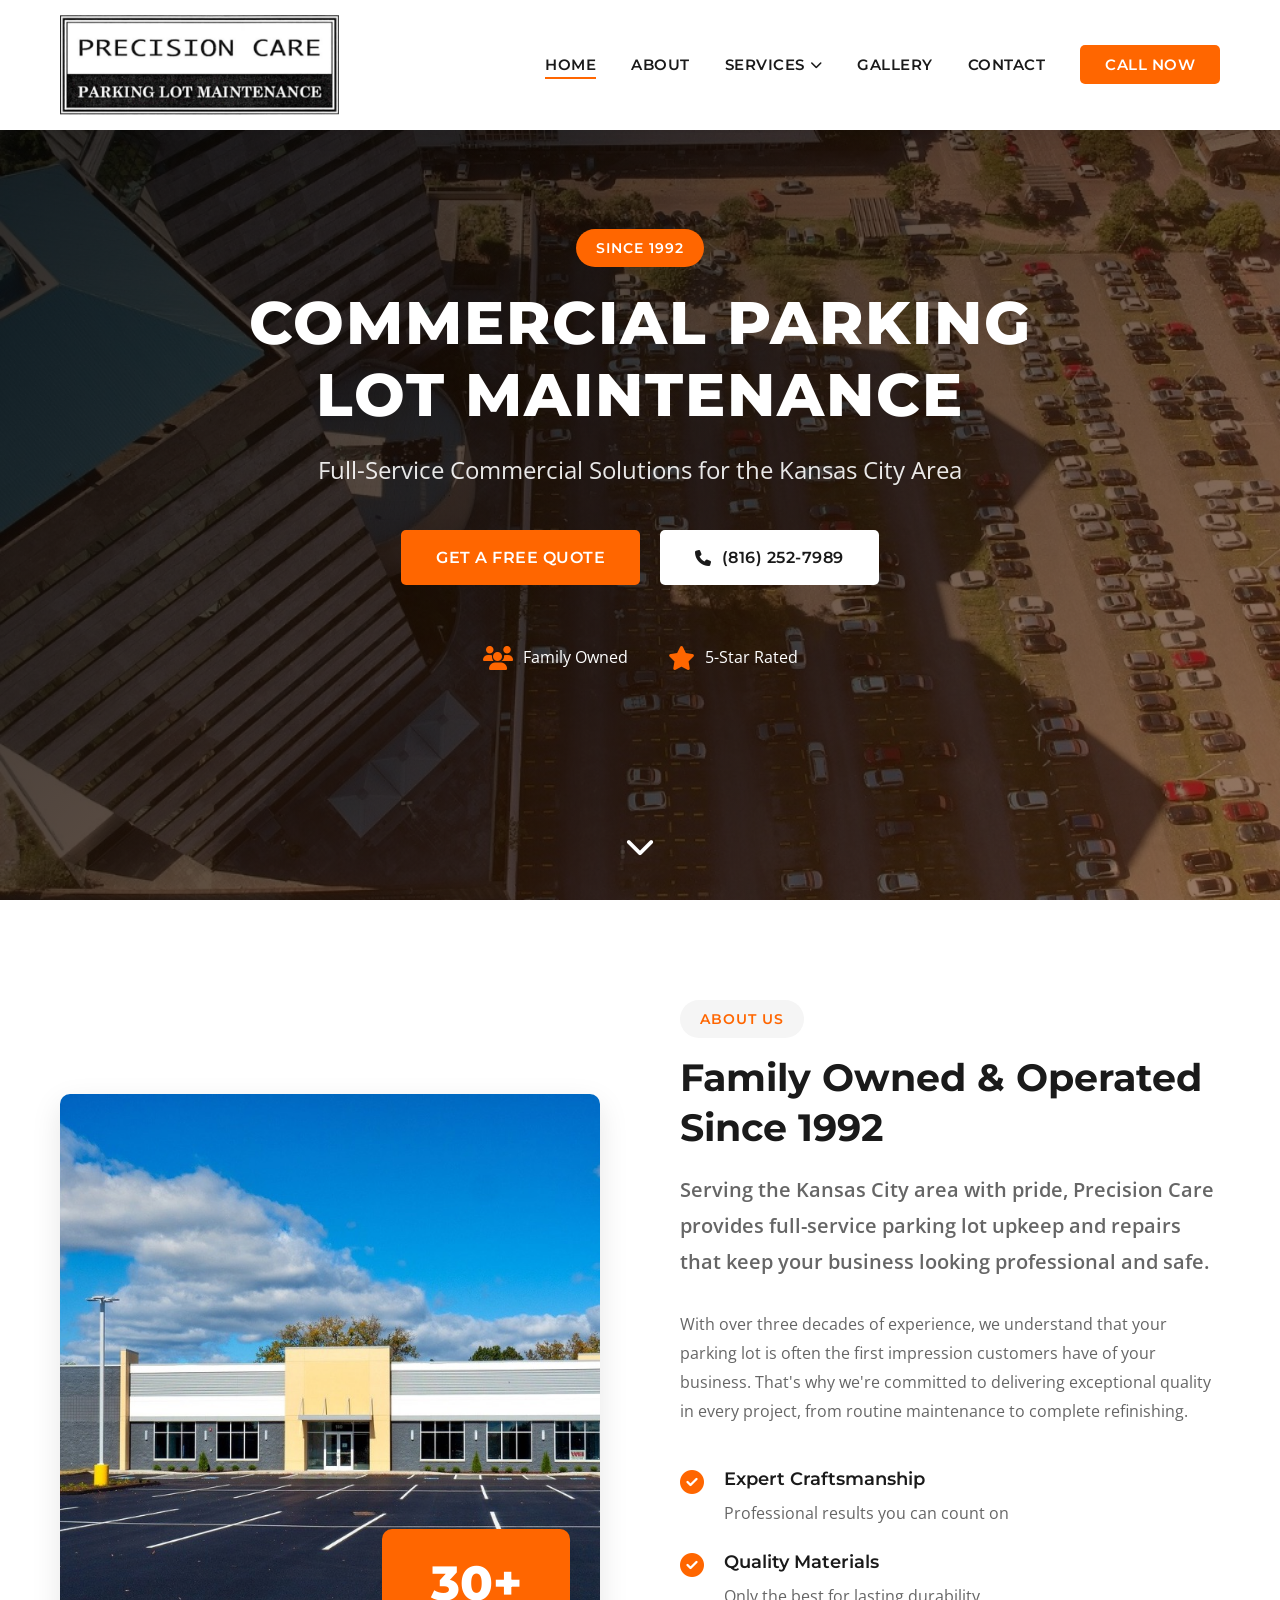
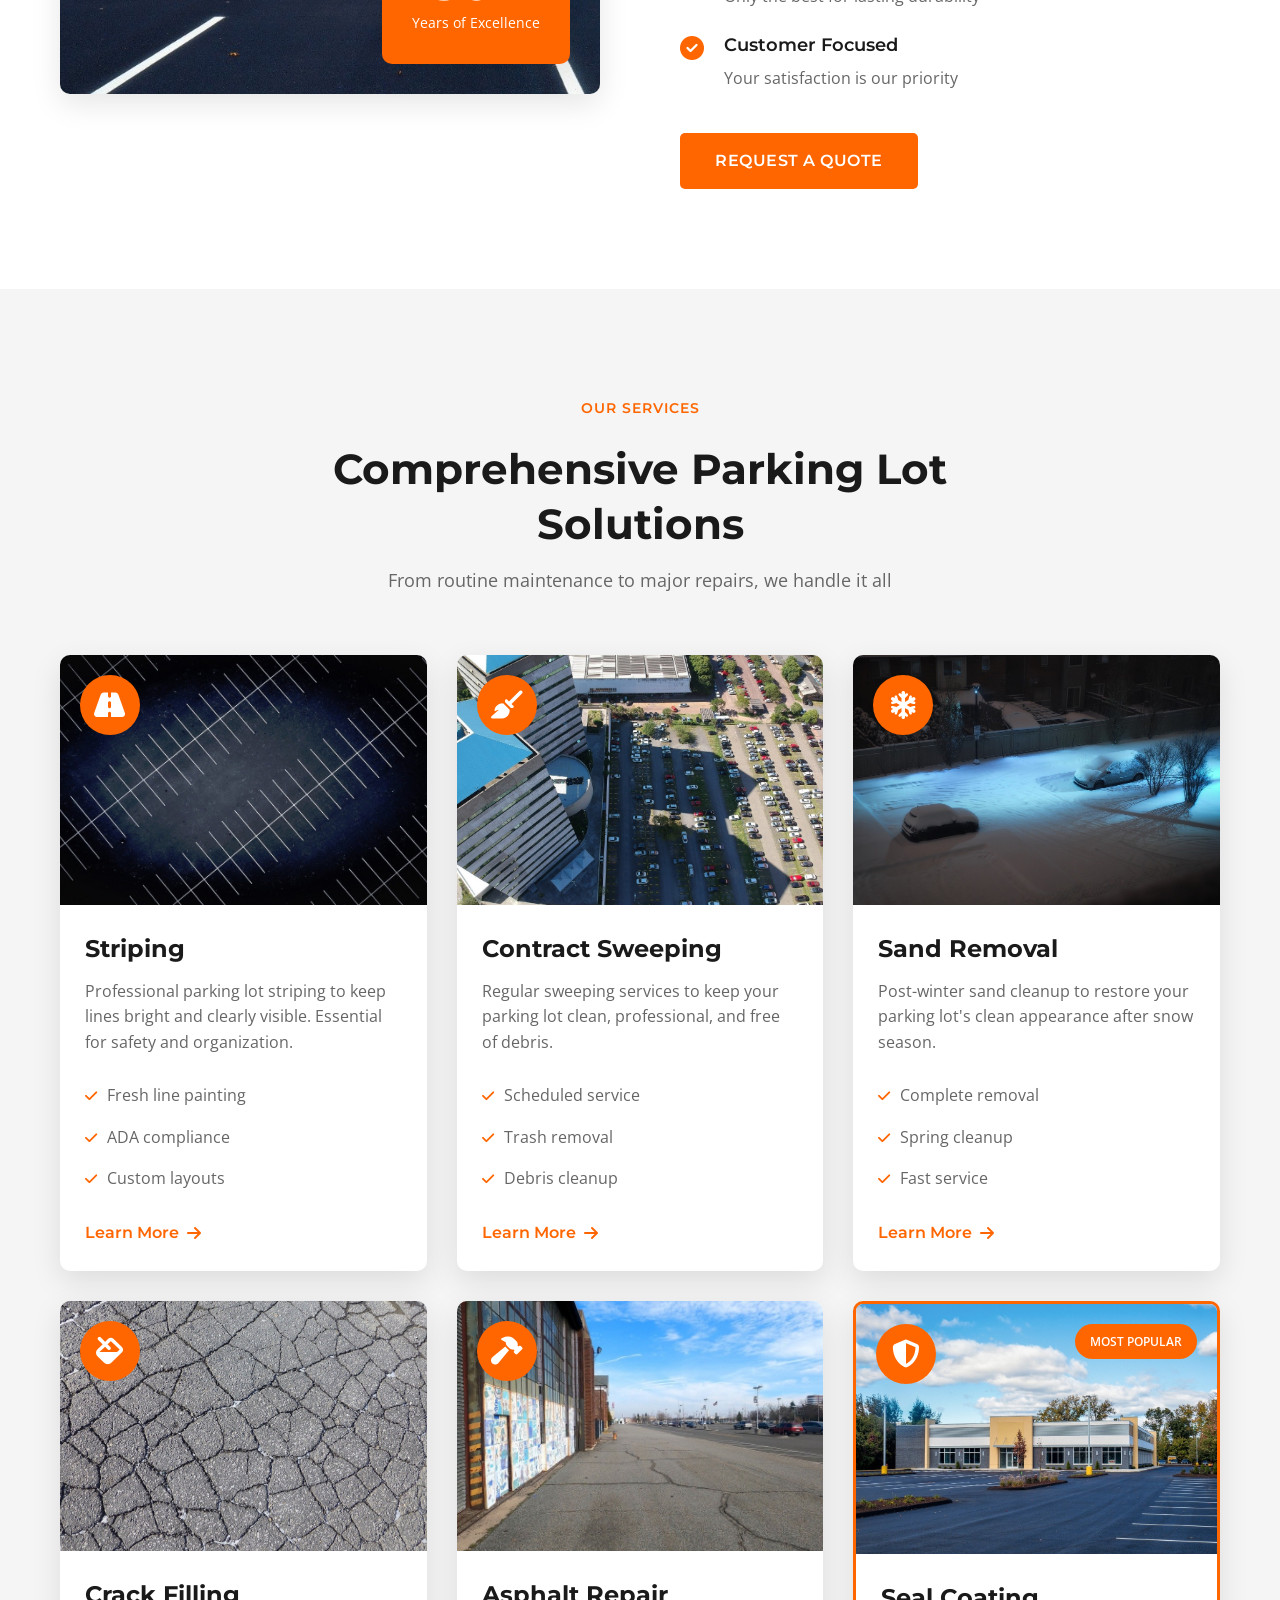
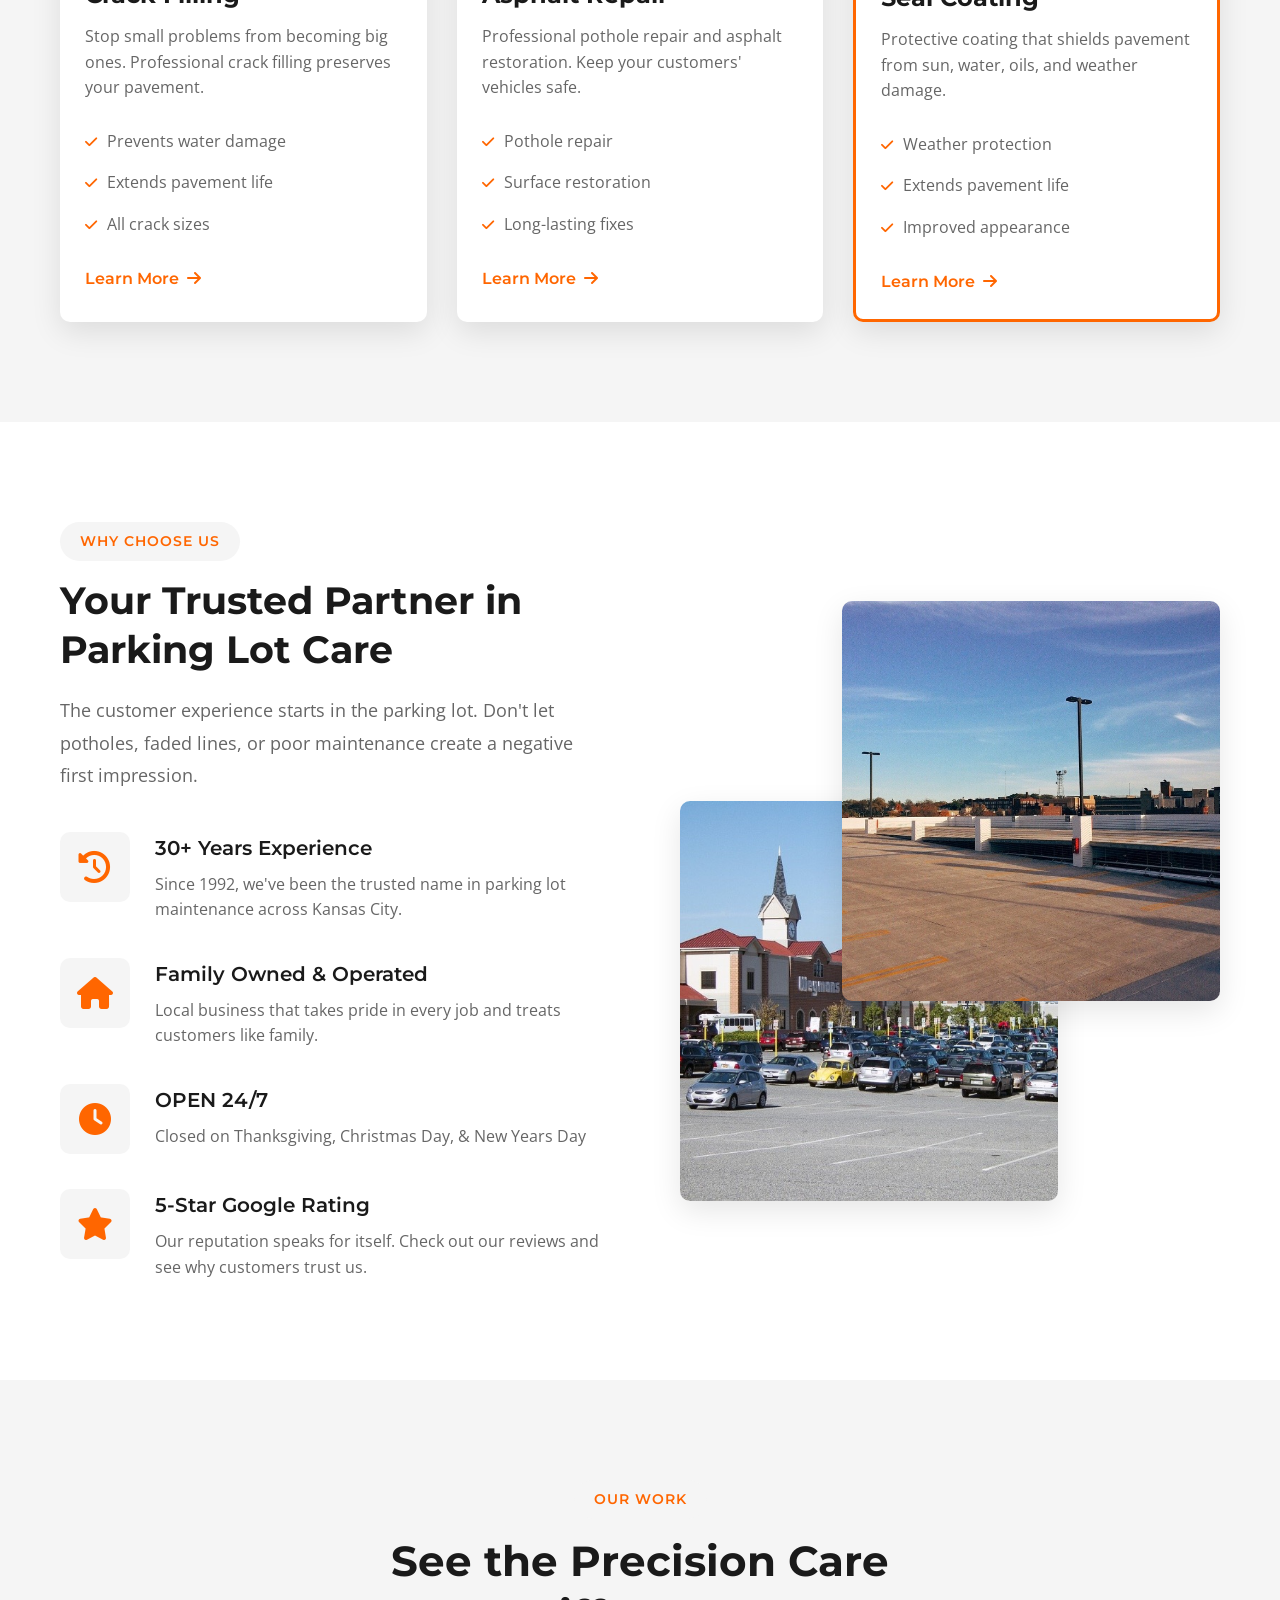
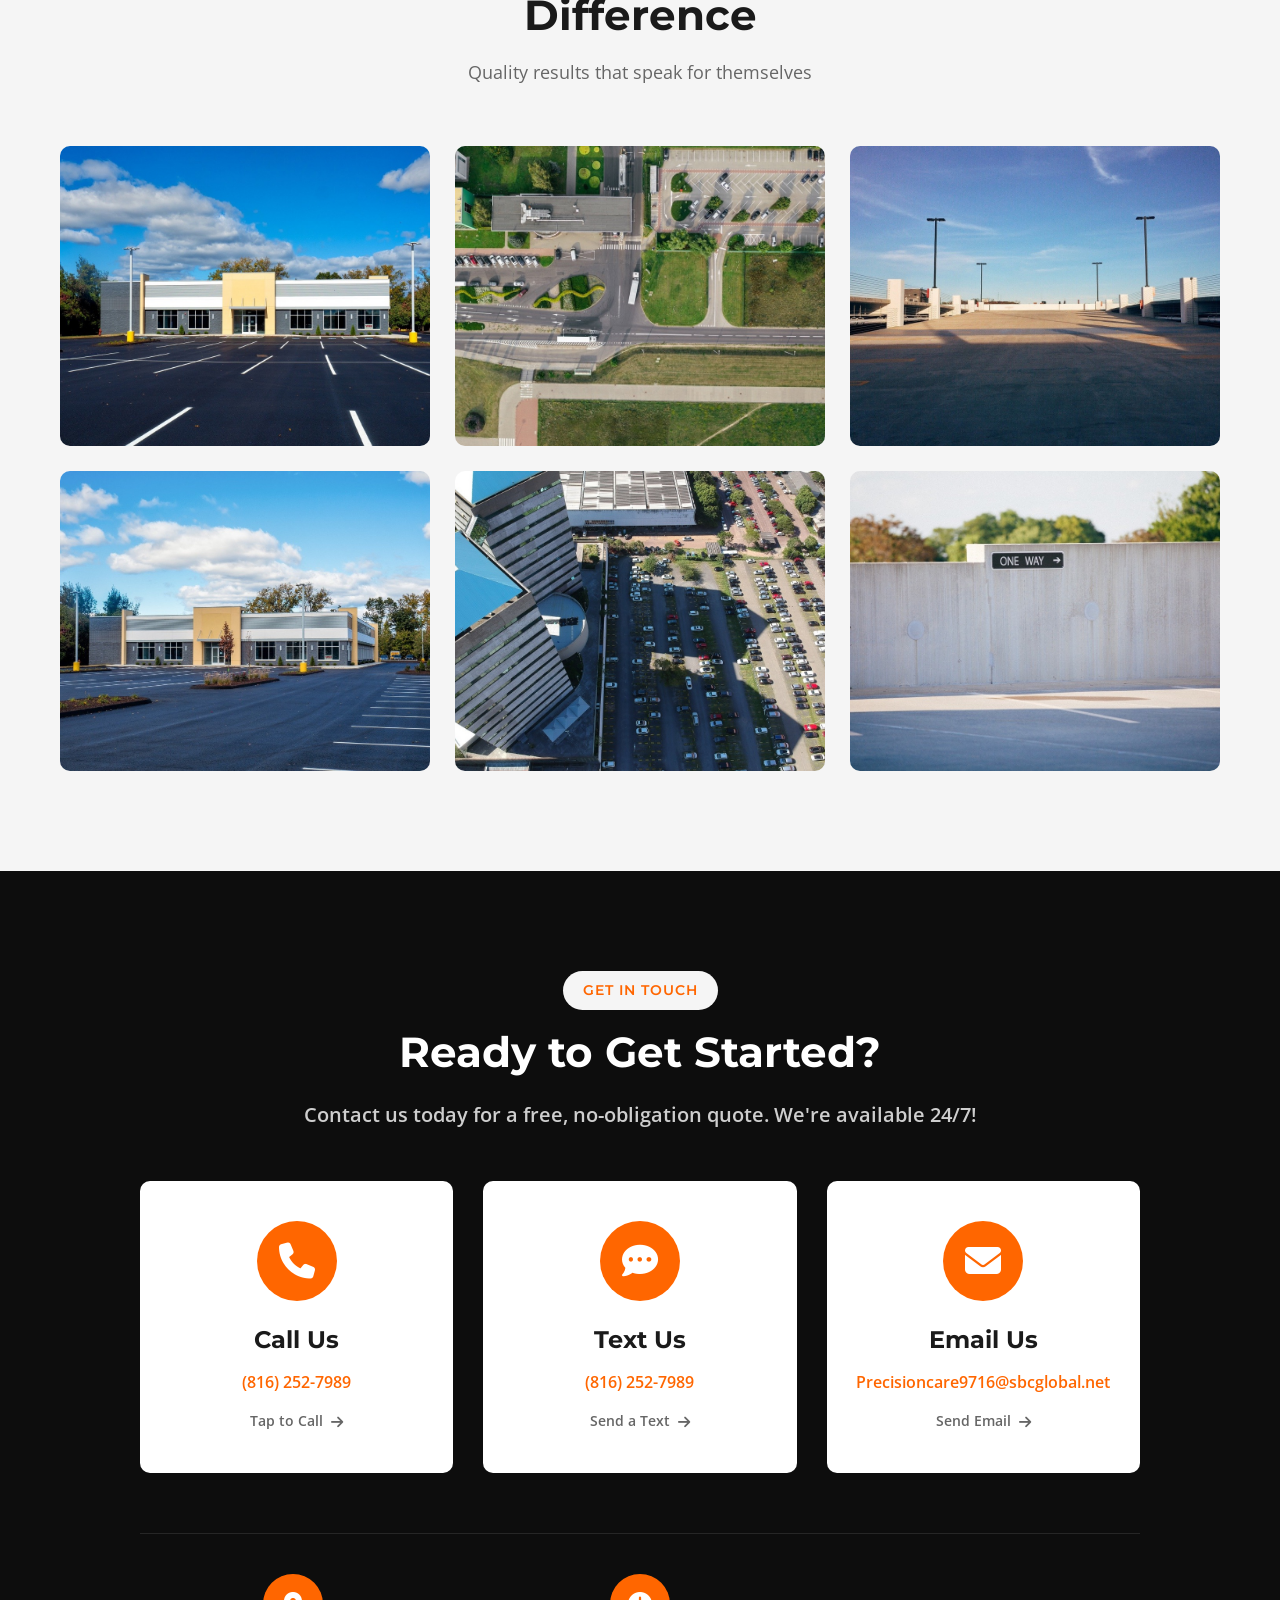
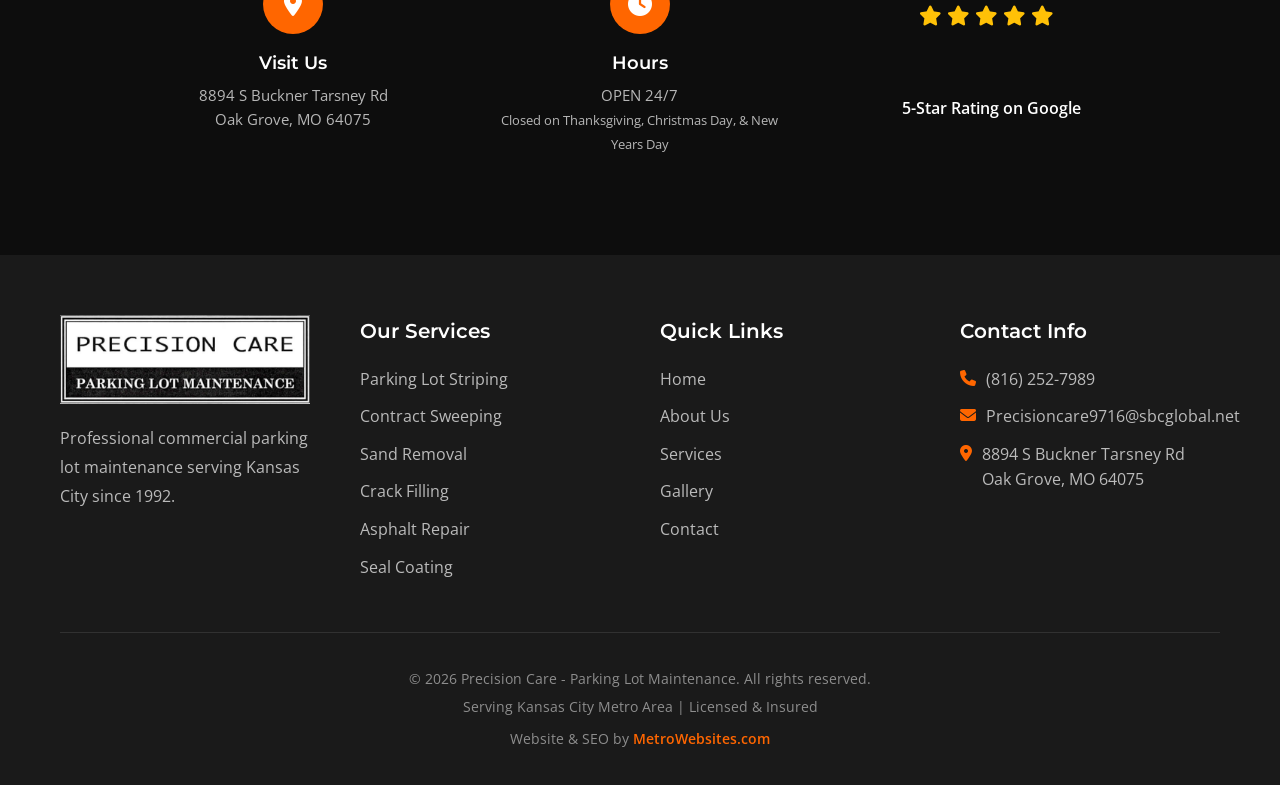
==== commit 0ed04165: "feat: Add dropdown menu to Services navigation - Add dropdown menu to Services link in header naviga" ====
--- a/index.html
+++ b/index.html
@@ -28,7 +28,17 @@
             <ul class="nav-links" id="navLinks">
                 <li><a href="#home" class="nav-link active">Home</a></li>
                 <li><a href="#about" class="nav-link">About</a></li>
-                <li><a href="#services" class="nav-link">Services</a></li>
+                <li class="dropdown">
+                    <a href="#services" class="nav-link dropdown-toggle">Services <i class="fas fa-chevron-down"></i></a>
+                    <ul class="dropdown-menu">
+                        <li><a href="services/striping.html">Parking Lot Striping</a></li>
+                        <li><a href="services/sweeping.html">Contract Sweeping</a></li>
+                        <li><a href="services/sand-removal.html">Sand Removal</a></li>
+                        <li><a href="services/crack-filling.html">Crack Filling</a></li>
+                        <li><a href="services/asphalt-repair.html">Asphalt Repair</a></li>
+                        <li><a href="services/seal-coating.html">Seal Coating</a></li>
+                    </ul>
+                </li>
                 <li><a href="#gallery" class="nav-link">Gallery</a></li>
                 <li><a href="#contact" class="nav-link">Contact</a></li>
                 <li><a href="tel:8162527989" class="nav-link cta-btn">Call Now</a></li>
--- a/css/styles.css
+++ b/css/styles.css
@@ -146,6 +146,80 @@
     transform: translateY(-2px);
 }
 
+/* Dropdown Menu Styles */
+.dropdown {
+    position: relative;
+}
+
+.dropdown-toggle {
+    display: flex;
+    align-items: center;
+    gap: 5px;
+    cursor: pointer;
+}
+
+.dropdown-toggle i {
+    font-size: 12px;
+    transition: transform 0.3s ease;
+}
+
+.dropdown.active .dropdown-toggle i {
+    transform: rotate(180deg);
+}
+
+.dropdown-menu {
+    position: absolute;
+    top: 100%;
+    left: 0;
+    background: var(--white);
+    min-width: 240px;
+    box-shadow: 0 10px 30px rgba(0, 0, 0, 0.15);
+    border-radius: 8px;
+    padding: 10px 0;
+    list-style: none;
+    opacity: 0;
+    visibility: hidden;
+    transform: translateY(-10px);
+    transition: all 0.3s ease;
+    z-index: 1000;
+    margin-top: 15px;
+}
+
+.dropdown:hover .dropdown-menu,
+.dropdown.active .dropdown-menu {
+    opacity: 1;
+    visibility: visible;
+    transform: translateY(0);
+}
+
+.dropdown-menu li {
+    margin: 0;
+}
+
+.dropdown-menu a {
+    display: block;
+    padding: 12px 25px;
+    color: var(--text-dark);
+    text-decoration: none;
+    font-family: var(--font-primary);
+    font-weight: 500;
+    font-size: 14px;
+    text-transform: none;
+    letter-spacing: 0;
+    transition: all 0.3s ease;
+    position: relative;
+}
+
+.dropdown-menu a::after {
+    display: none;
+}
+
+.dropdown-menu a:hover {
+    background: var(--light-bg);
+    color: var(--secondary-color);
+    padding-left: 30px;
+}
+
 .mobile-menu-toggle {
     display: none;
     flex-direction: column;
@@ -1197,6 +1271,38 @@
         left: 0;
     }
     
+    /* Mobile Dropdown Styles */
+    .dropdown {
+        width: 100%;
+    }
+    
+    .dropdown-menu {
+        position: static;
+        opacity: 1;
+        visibility: visible;
+        transform: none;
+        box-shadow: none;
+        background: var(--light-bg);
+        margin-top: 10px;
+        border-radius: 5px;
+        max-height: 0;
+        overflow: hidden;
+        transition: max-height 0.3s ease;
+    }
+    
+    .dropdown.active .dropdown-menu {
+        max-height: 400px;
+    }
+    
+    .dropdown-menu a {
+        padding: 12px 20px;
+        font-size: 14px;
+    }
+    
+    .dropdown-toggle {
+        justify-content: center;
+    }
+    
     .hero-title {
         font-size: 40px;
     }
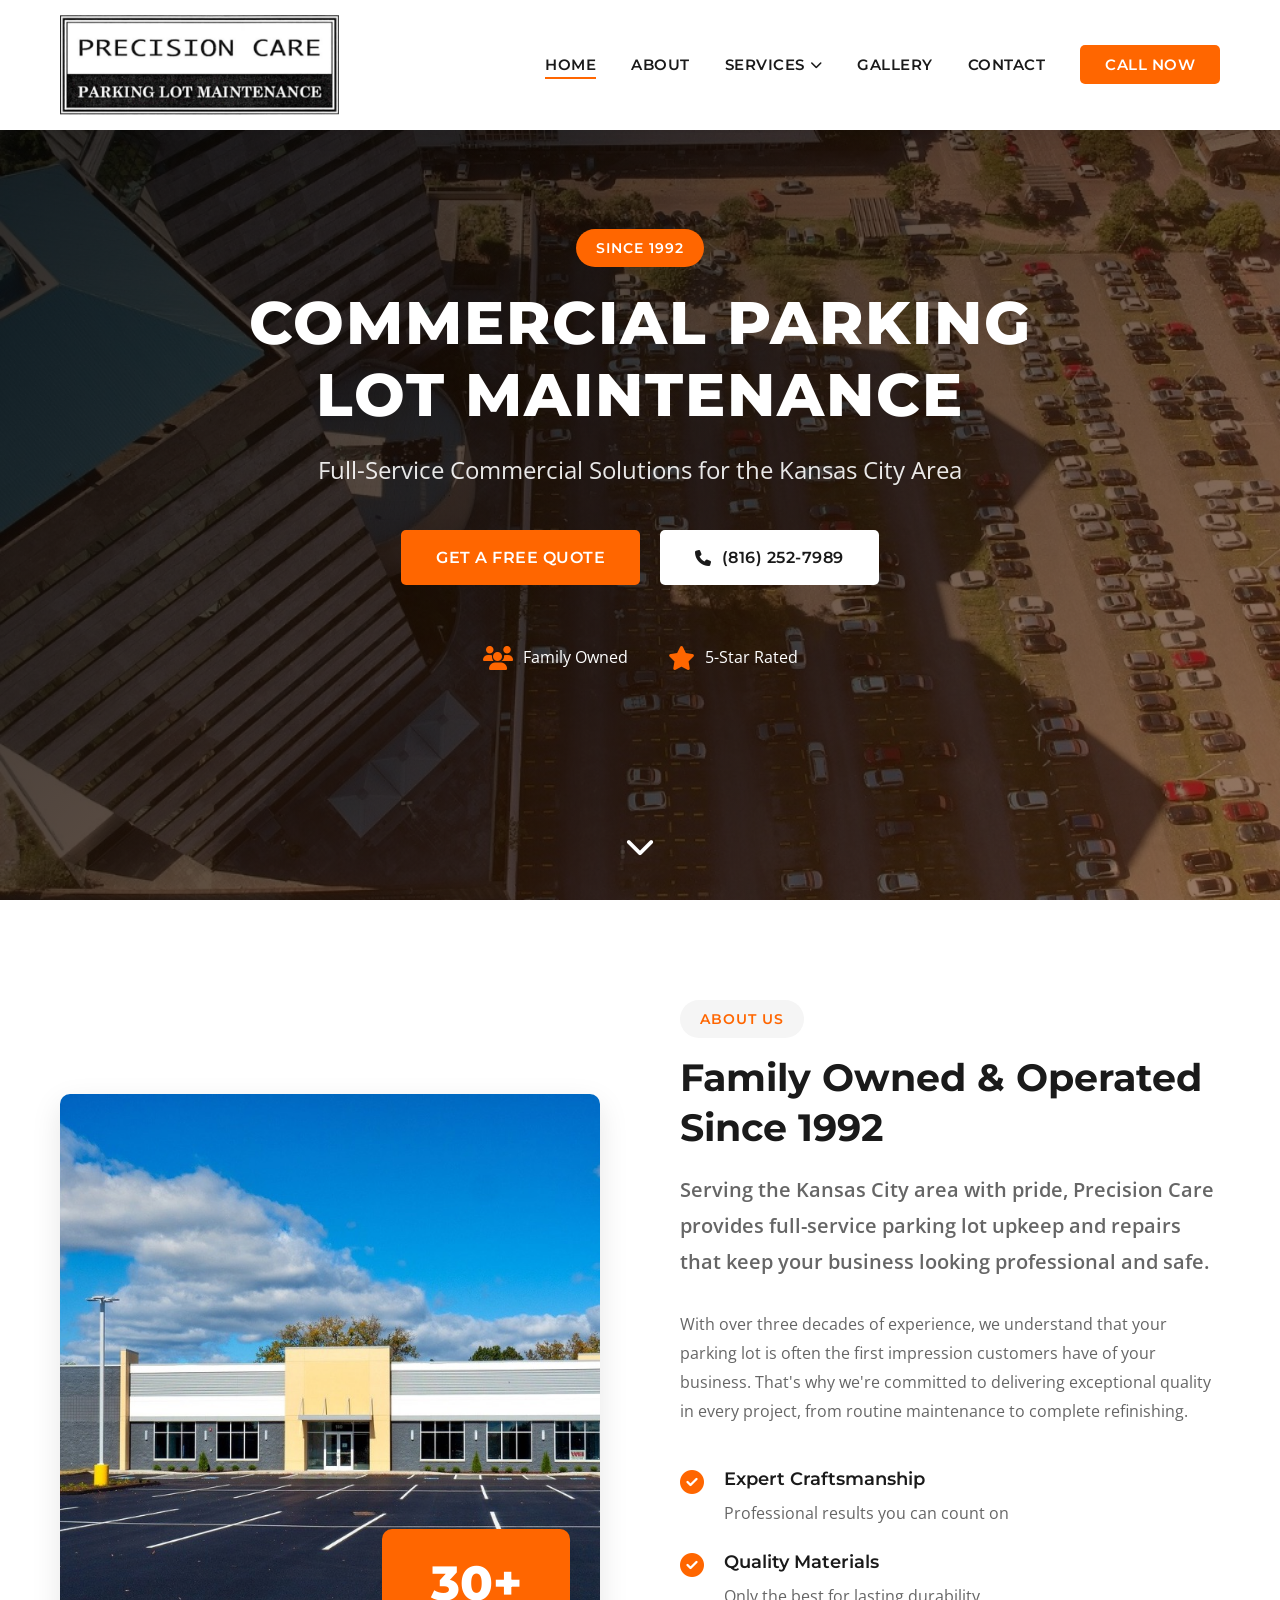
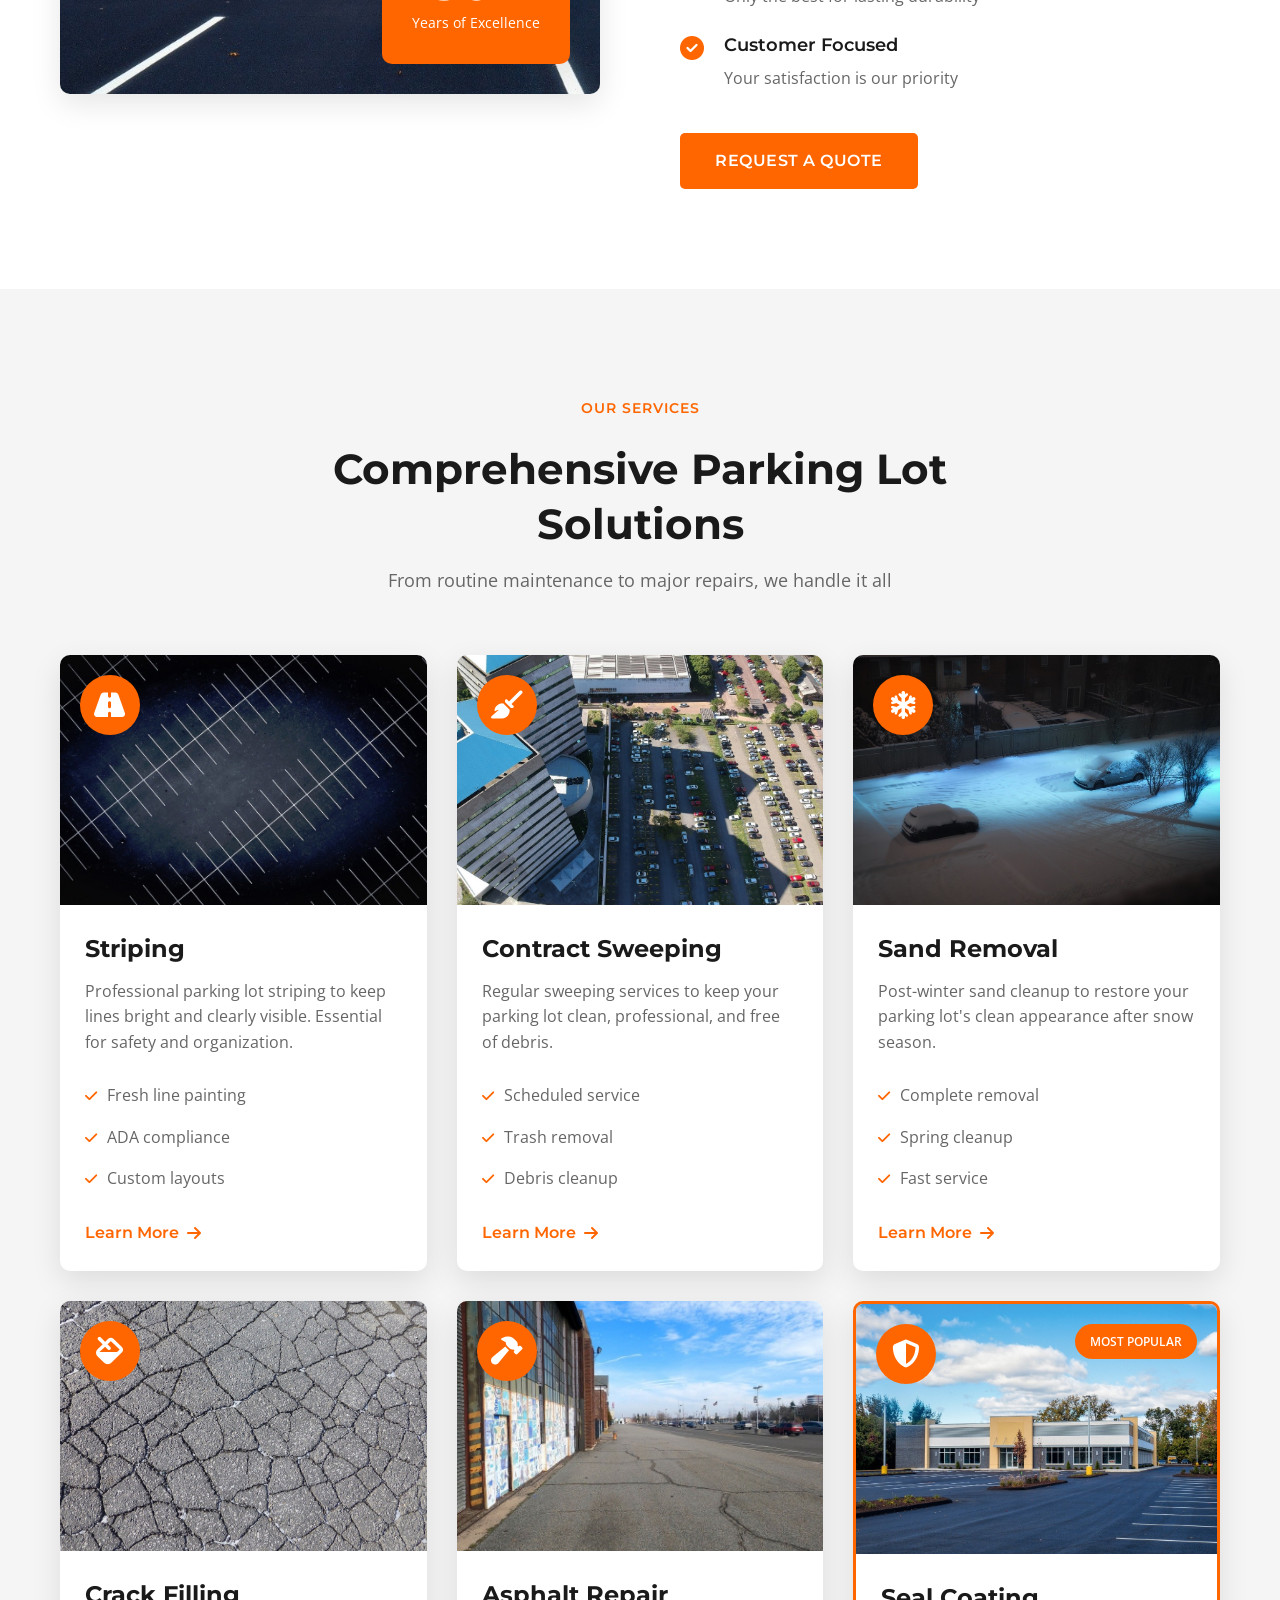
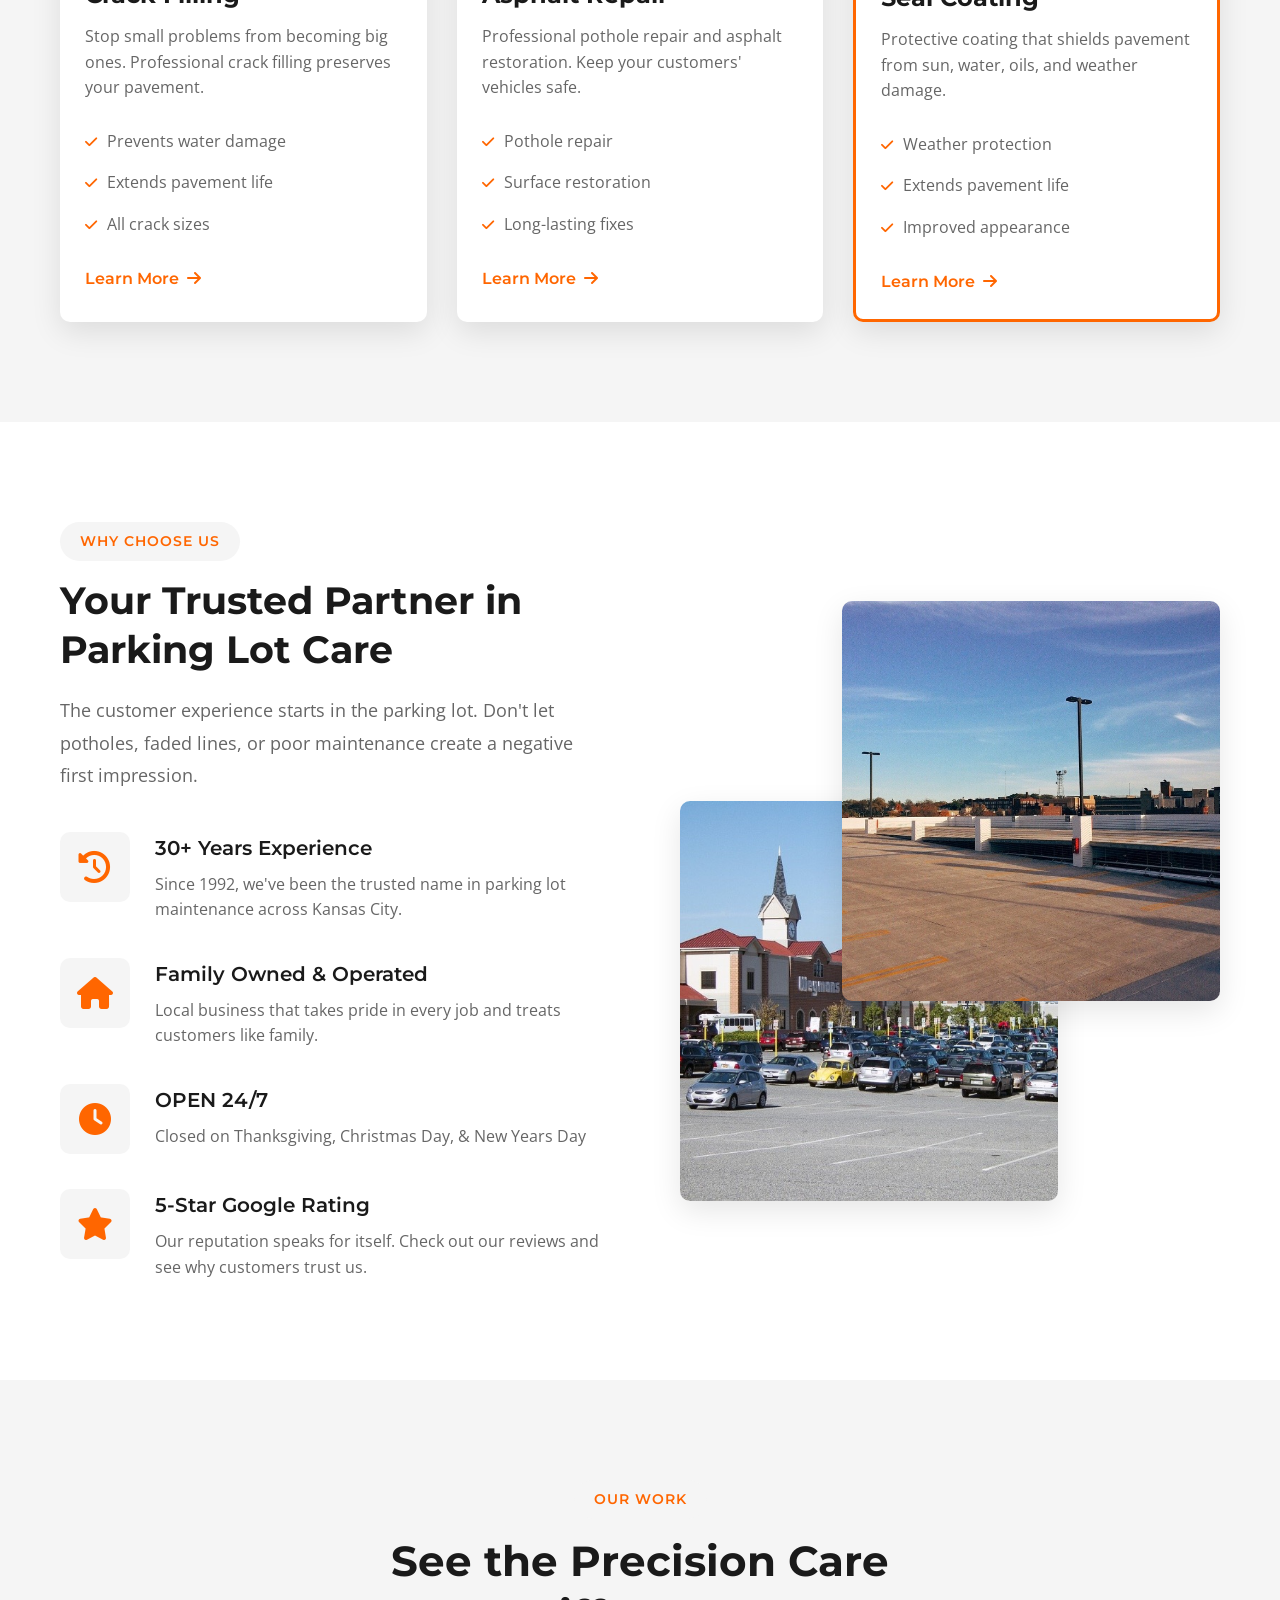
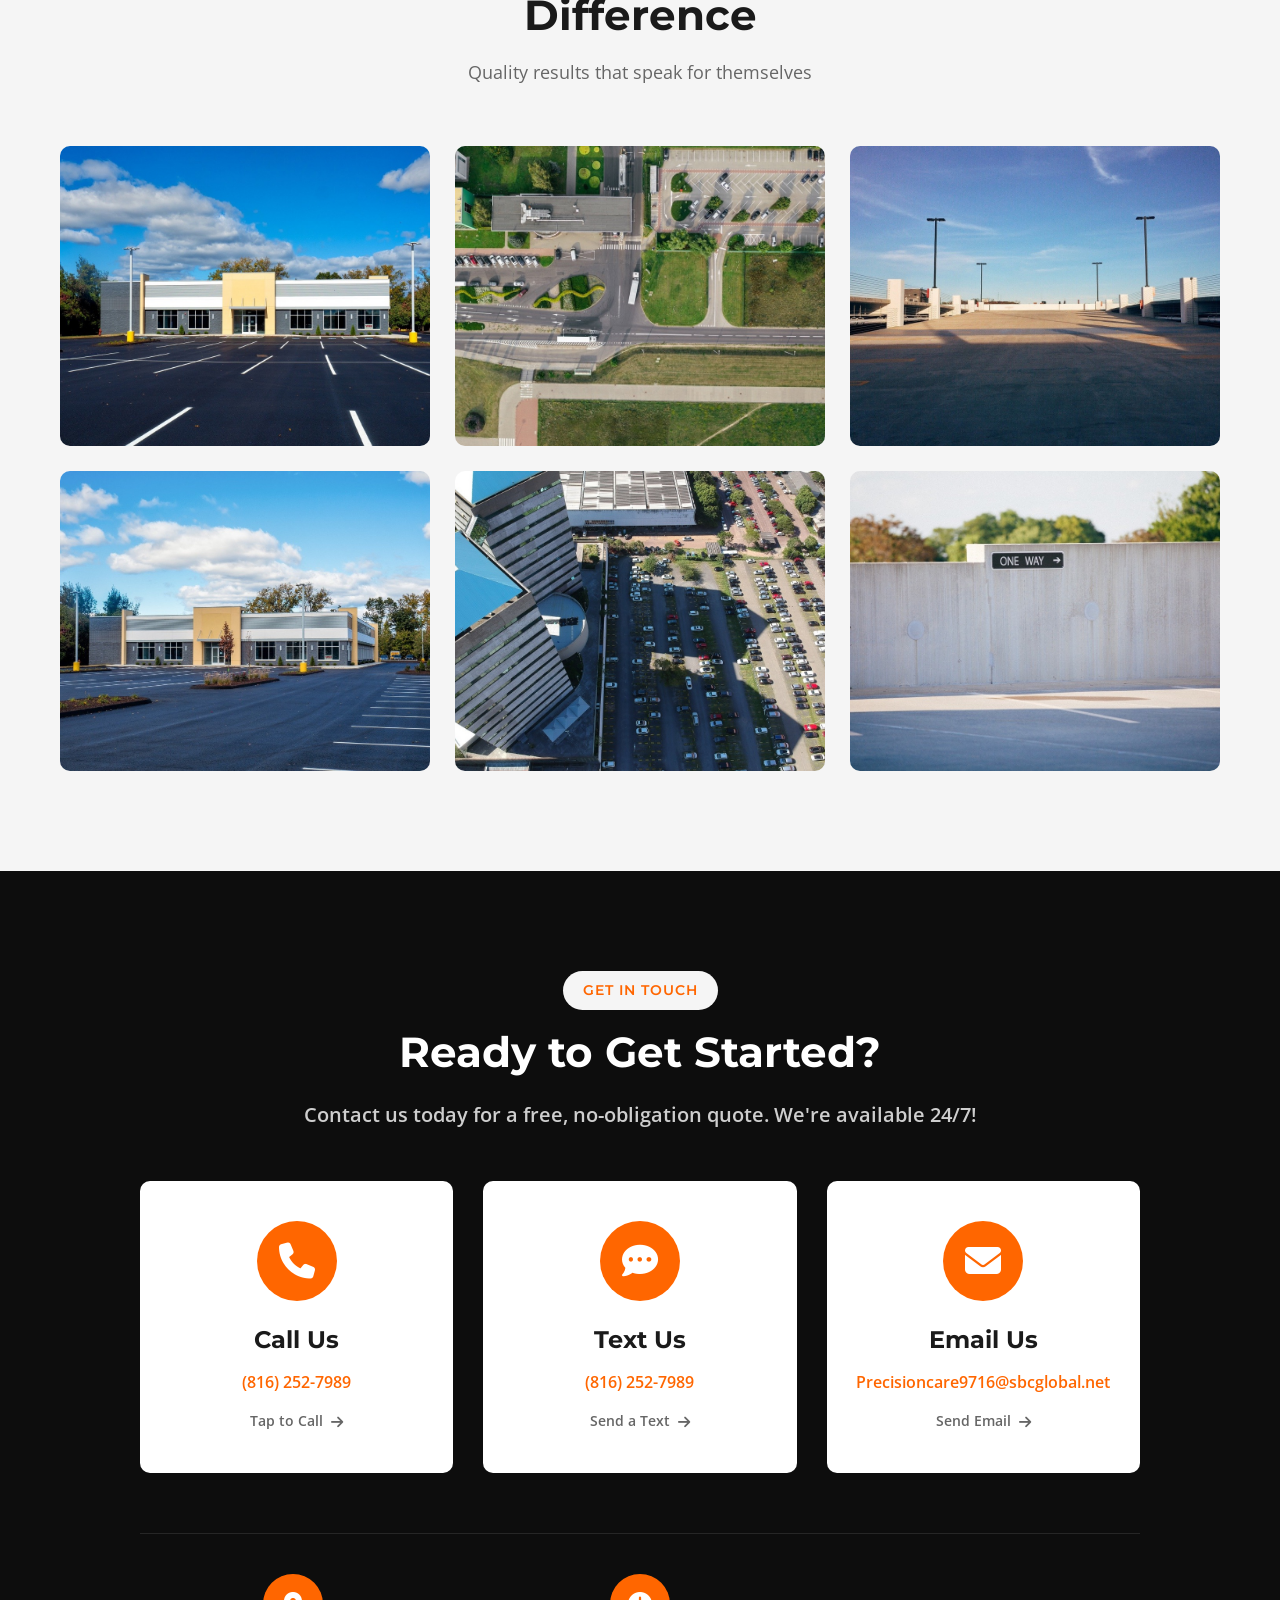
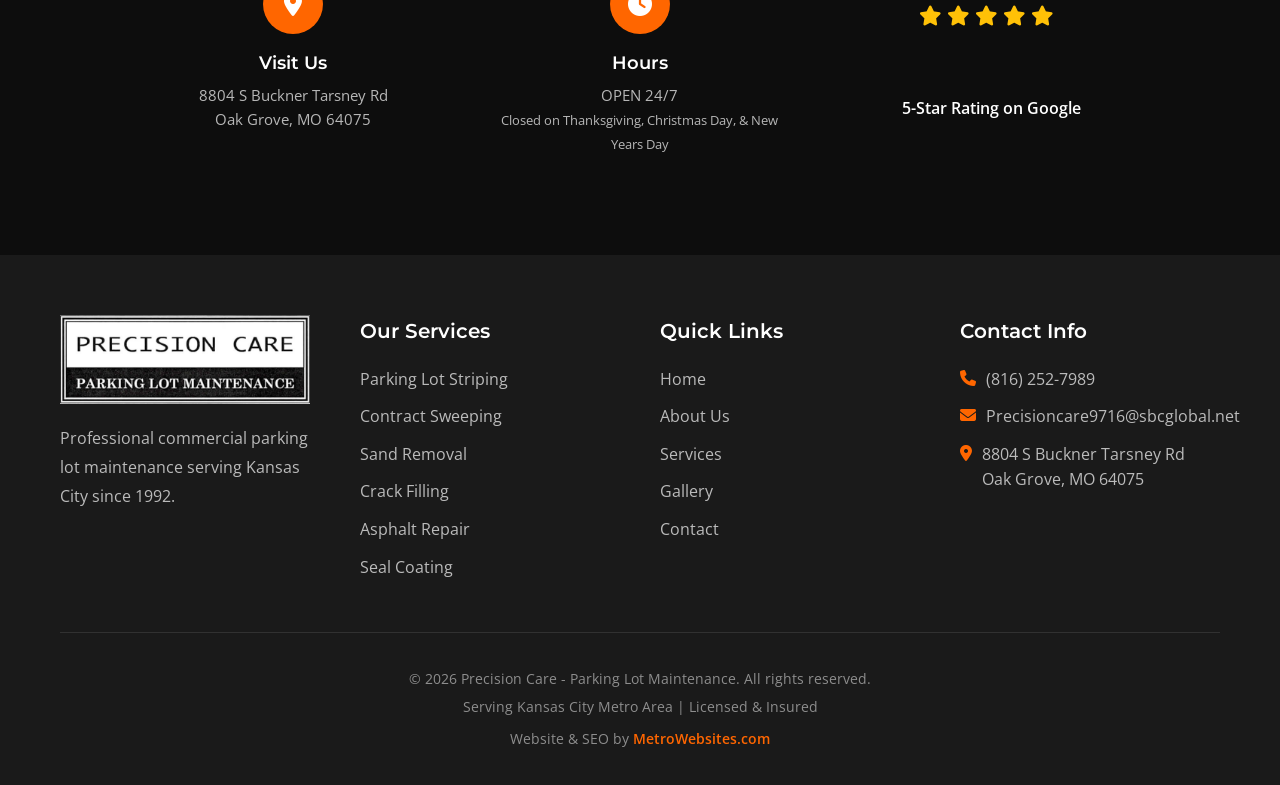
==== commit 4f6ff302: "fix: Correct address from 8894 to 8804 S Buckner Tarsney Rd" ====
--- a/index.html
+++ b/index.html
@@ -29,7 +29,7 @@
                 <li><a href="#home" class="nav-link active">Home</a></li>
                 <li><a href="#about" class="nav-link">About</a></li>
                 <li class="dropdown">
-                    <a href="#services" class="nav-link dropdown-toggle">Services <i class="fas fa-chevron-down"></i></a>
+                    <a href="#" class="nav-link dropdown-toggle">Services <i class="fas fa-chevron-down"></i></a>
                     <ul class="dropdown-menu">
                         <li><a href="services/striping.html">Parking Lot Striping</a></li>
                         <li><a href="services/sweeping.html">Contract Sweeping</a></li>
@@ -136,7 +136,9 @@
                         <i class="fas fa-road"></i>
                     </div>
                     <div class="service-image">
-                        <img src="images/parking-lines-night.jpg" alt="Parking Lot Striping">
+                        <a href="services/striping.html">
+                            <img src="images/parking-lines-night.jpg" alt="Parking Lot Striping">
+                        </a>
                     </div>
                     <h3>Striping</h3>
                     <p>Professional parking lot striping to keep lines bright and clearly visible. Essential for safety and organization.</p>
@@ -154,7 +156,9 @@
                         <i class="fas fa-broom"></i>
                     </div>
                     <div class="service-image">
-                        <img src="images/parking-lot-aerial.jpg" alt="Parking Lot Sweeping">
+                        <a href="services/sweeping.html">
+                            <img src="images/parking-lot-aerial.jpg" alt="Parking Lot Sweeping">
+                        </a>
                     </div>
                     <h3>Contract Sweeping</h3>
                     <p>Regular sweeping services to keep your parking lot clean, professional, and free of debris.</p>
@@ -172,7 +176,9 @@
                         <i class="fas fa-snowflake"></i>
                     </div>
                     <div class="service-image">
-                        <img src="images/parking-lot-snow.jpg" alt="Sand Removal Service">
+                        <a href="services/sand-removal.html">
+                            <img src="images/parking-lot-snow.jpg" alt="Sand Removal Service">
+                        </a>
                     </div>
                     <h3>Sand Removal</h3>
                     <p>Post-winter sand cleanup to restore your parking lot's clean appearance after snow season.</p>
@@ -190,7 +196,9 @@
                         <i class="fas fa-fill"></i>
                     </div>
                     <div class="service-image">
-                        <img src="images/cracked-pavement.jpg" alt="Crack Filling">
+                        <a href="services/crack-filling.html">
+                            <img src="images/cracked-pavement.jpg" alt="Crack Filling">
+                        </a>
                     </div>
                     <h3>Crack Filling</h3>
                     <p>Stop small problems from becoming big ones. Professional crack filling preserves your pavement.</p>
@@ -208,7 +216,9 @@
                         <i class="fas fa-hammer"></i>
                     </div>
                     <div class="service-image">
-                        <img src="images/parking-lot-1.jpg" alt="Asphalt Repair">
+                        <a href="services/asphalt-repair.html">
+                            <img src="images/parking-lot-1.jpg" alt="Asphalt Repair">
+                        </a>
                     </div>
                     <h3>Asphalt Repair</h3>
                     <p>Professional pothole repair and asphalt restoration. Keep your customers' vehicles safe.</p>
@@ -227,7 +237,9 @@
                         <i class="fas fa-shield-alt"></i>
                     </div>
                     <div class="service-image">
-                        <img src="images/commercial-building-2.jpg" alt="Seal Coating">
+                        <a href="services/seal-coating.html">
+                            <img src="images/commercial-building-2.jpg" alt="Seal Coating">
+                        </a>
                     </div>
                     <h3>Seal Coating</h3>
                     <p>Protective coating that shields pavement from sun, water, oils, and weather damage.</p>
@@ -404,7 +416,7 @@
                         </div>
                         <div class="contact-text">
                             <h4>Visit Us</h4>
-                            <p>8894 S Buckner Tarsney Rd<br>Oak Grove, MO 64075</p>
+                            <p>8804 S Buckner Tarsney Rd<br>Oak Grove, MO 64075</p>
                         </div>
                     </div>
                     
@@ -476,7 +488,7 @@
                         </li>
                         <li>
                             <i class="fas fa-map-marker-alt"></i>
-                            <span>8894 S Buckner Tarsney Rd<br>Oak Grove, MO 64075</span>
+                            <span>8804 S Buckner Tarsney Rd<br>Oak Grove, MO 64075</span>
                         </li>
                     </ul>
                 </div>
--- a/css/styles.css
+++ b/css/styles.css
@@ -46,6 +46,18 @@
     color: var(--text-dark);
     line-height: 1.6;
     overflow-x: hidden;
+    -webkit-font-smoothing: antialiased;
+    -moz-osx-font-smoothing: grayscale;
+}
+
+/* Touch optimization for mobile */
+* {
+    -webkit-tap-highlight-color: rgba(255, 102, 0, 0.1);
+}
+
+button, a, .nav-link, .dropdown-toggle {
+    -webkit-tap-highlight-color: rgba(255, 102, 0, 0.2);
+    touch-action: manipulation;
 }
 
 .container {
@@ -665,6 +677,14 @@
 .service-image {
     height: 250px;
     overflow: hidden;
+    position: relative;
+}
+
+.service-image a {
+    display: block;
+    width: 100%;
+    height: 100%;
+    cursor: pointer;
 }
 
 .service-image img {
@@ -1265,6 +1285,8 @@
         padding: 40px 20px;
         transition: var(--transition);
         box-shadow: 0 10px 30px rgba(0, 0, 0, 0.1);
+        overflow-y: auto;
+        z-index: 999;
     }
     
     .nav-links.active {
@@ -1274,6 +1296,13 @@
     /* Mobile Dropdown Styles */
     .dropdown {
         width: 100%;
+    }
+    
+    .dropdown-toggle {
+        justify-content: center;
+        width: 100%;
+        cursor: pointer;
+        -webkit-tap-highlight-color: transparent;
     }
     
     .dropdown-menu {
@@ -1288,6 +1317,7 @@
         max-height: 0;
         overflow: hidden;
         transition: max-height 0.3s ease;
+        width: 100%;
     }
     
     .dropdown.active .dropdown-menu {
@@ -1299,8 +1329,10 @@
         font-size: 14px;
     }
     
-    .dropdown-toggle {
-        justify-content: center;
+    .nav-link.cta-btn {
+        width: 100%;
+        text-align: center;
+        margin-top: 10px;
     }
     
     .hero-title {
@@ -1344,6 +1376,15 @@
     .footer-content {
         grid-template-columns: 1fr;
     }
+    
+    /* Service Pages Mobile */
+    .service-layout {
+        grid-template-columns: 1fr;
+    }
+    
+    .service-sidebar {
+        margin-top: 40px;
+    }
 }
 
 @media (max-width: 480px) {
@@ -1372,6 +1413,32 @@
         font-size: 14px;
         word-break: break-word;
         white-space: normal;
+    }
+    
+    /* Service Pages Mobile */
+    .service-hero h1 {
+        font-size: 28px;
+    }
+    
+    .service-hero-subtitle {
+        font-size: 14px;
+    }
+    
+    .breadcrumb {
+        font-size: 12px;
+    }
+    
+    .btn {
+        padding: 12px 24px;
+        font-size: 14px;
+    }
+    
+    .sidebar-card {
+        padding: 20px;
+    }
+    
+    .sidebar-card h3 {
+        font-size: 18px;
     }
 }
 
@@ -1476,6 +1543,130 @@
     margin-bottom: 20px;
 }
 
+.service-main .lead {
+    font-size: 20px;
+    font-weight: 500;
+    color: var(--text-dark);
+    line-height: 1.7;
+    margin-bottom: 30px;
+}
+
+/* Service page list styling */
+.service-main ul {
+    list-style: none;
+    padding: 0;
+    margin: 20px 0 30px;
+}
+
+.service-main ul li {
+    padding: 12px 0;
+    color: var(--text-dark);
+    display: flex;
+    align-items: flex-start;
+    gap: 15px;
+    line-height: 1.7;
+    font-size: 16px;
+}
+
+.service-main ul li i {
+    color: var(--secondary-color);
+    font-size: 20px;
+    margin-top: 3px;
+    flex-shrink: 0;
+}
+
+.service-main ul li strong {
+    color: var(--primary-color);
+    font-weight: 600;
+}
+
+.service-main ol {
+    list-style: none;
+    counter-reset: item;
+    padding: 0;
+    margin: 20px 0 30px;
+}
+
+.service-main ol li {
+    counter-increment: item;
+    padding: 15px 0;
+    color: var(--text-dark);
+    line-height: 1.7;
+    position: relative;
+    padding-left: 40px;
+}
+
+.service-main ol li:before {
+    content: counter(item);
+    position: absolute;
+    left: 0;
+    top: 15px;
+    background: var(--secondary-color);
+    color: var(--white);
+    width: 28px;
+    height: 28px;
+    border-radius: 50%;
+    display: flex;
+    align-items: center;
+    justify-content: center;
+    font-weight: 700;
+    font-size: 14px;
+}
+
+.service-main ol li strong {
+    color: var(--primary-color);
+    font-weight: 600;
+}
+
+/* Service areas grid */
+.service-areas {
+    display: grid;
+    grid-template-columns: repeat(2, 1fr);
+    gap: 20px;
+    margin: 20px 0 30px;
+}
+
+.service-areas ul {
+    margin: 0;
+}
+
+.service-areas ul li i {
+    color: var(--secondary-color);
+}
+
+/* CTA Box */
+.cta-box {
+    background: linear-gradient(135deg, var(--secondary-color) 0%, var(--accent-color) 100%);
+    padding: 40px;
+    border-radius: 10px;
+    text-align: center;
+    margin: 50px 0;
+    box-shadow: var(--box-shadow);
+}
+
+.cta-box h3 {
+    color: var(--white);
+    font-size: 28px;
+    margin: 0 0 15px;
+}
+
+.cta-box p {
+    color: var(--white);
+    font-size: 18px;
+    margin: 0 0 25px;
+}
+
+.cta-box .btn {
+    background: var(--white);
+    color: var(--secondary-color);
+}
+
+.cta-box .btn:hover {
+    background: var(--primary-color);
+    color: var(--white);
+    transform: translateY(-2px);
+}
+
 .service-list {
     list-style: none;
     padding: 0;
@@ -1607,6 +1798,108 @@
     font-weight: 600;
     color: var(--primary-color);
     margin-bottom: 10px;
+}
+
+.sidebar-card p {
+    color: var(--text-light);
+    line-height: 1.6;
+    margin-bottom: 20px;
+}
+
+.sidebar-card .btn {
+    width: 100%;
+    margin-bottom: 10px;
+}
+
+.sidebar-card.highlight {
+    background: linear-gradient(135deg, var(--secondary-color) 0%, var(--accent-color) 100%);
+    color: var(--white);
+}
+
+.sidebar-card.highlight h3,
+.sidebar-card.highlight p {
+    color: var(--white);
+}
+
+.sidebar-card.highlight a {
+    color: var(--white);
+}
+
+.sidebar-card.emergency {
+    background: #f44336;
+    color: var(--white);
+}
+
+.sidebar-card.emergency h3,
+.sidebar-card.emergency p {
+    color: var(--white);
+}
+
+.sidebar-card.seasonal {
+    background: #4caf50;
+    color: var(--white);
+}
+
+.sidebar-card.seasonal h3,
+.sidebar-card.seasonal p {
+    color: var(--white);
+}
+
+/* Sidebar Lists */
+.facts-list,
+.services-list {
+    list-style: none;
+    padding: 0;
+    margin: 0;
+}
+
+.facts-list li {
+    padding: 12px 0;
+    display: flex;
+    align-items: center;
+    gap: 12px;
+    color: var(--text-dark);
+    border-bottom: 1px solid rgba(0, 0, 0, 0.05);
+}
+
+.facts-list li:last-child {
+    border-bottom: none;
+}
+
+.facts-list li i {
+    color: var(--secondary-color);
+    font-size: 18px;
+}
+
+.services-list li {
+    margin-bottom: 10px;
+}
+
+.services-list a {
+    display: flex;
+    align-items: center;
+    gap: 10px;
+    padding: 12px;
+    background: var(--white);
+    border-radius: 5px;
+    color: var(--text-dark) !important;
+    transition: var(--transition);
+    text-decoration: none;
+}
+
+.services-list a:hover {
+    background: var(--secondary-color);
+    color: var(--white) !important;
+    transform: translateX(5px);
+}
+
+.services-list a i {
+    color: var(--secondary-color);
+    font-size: 14px;
+}
+
+.services-list a:hover i {
+    color: var(--white);
 }
 
 .sidebar-contact {
